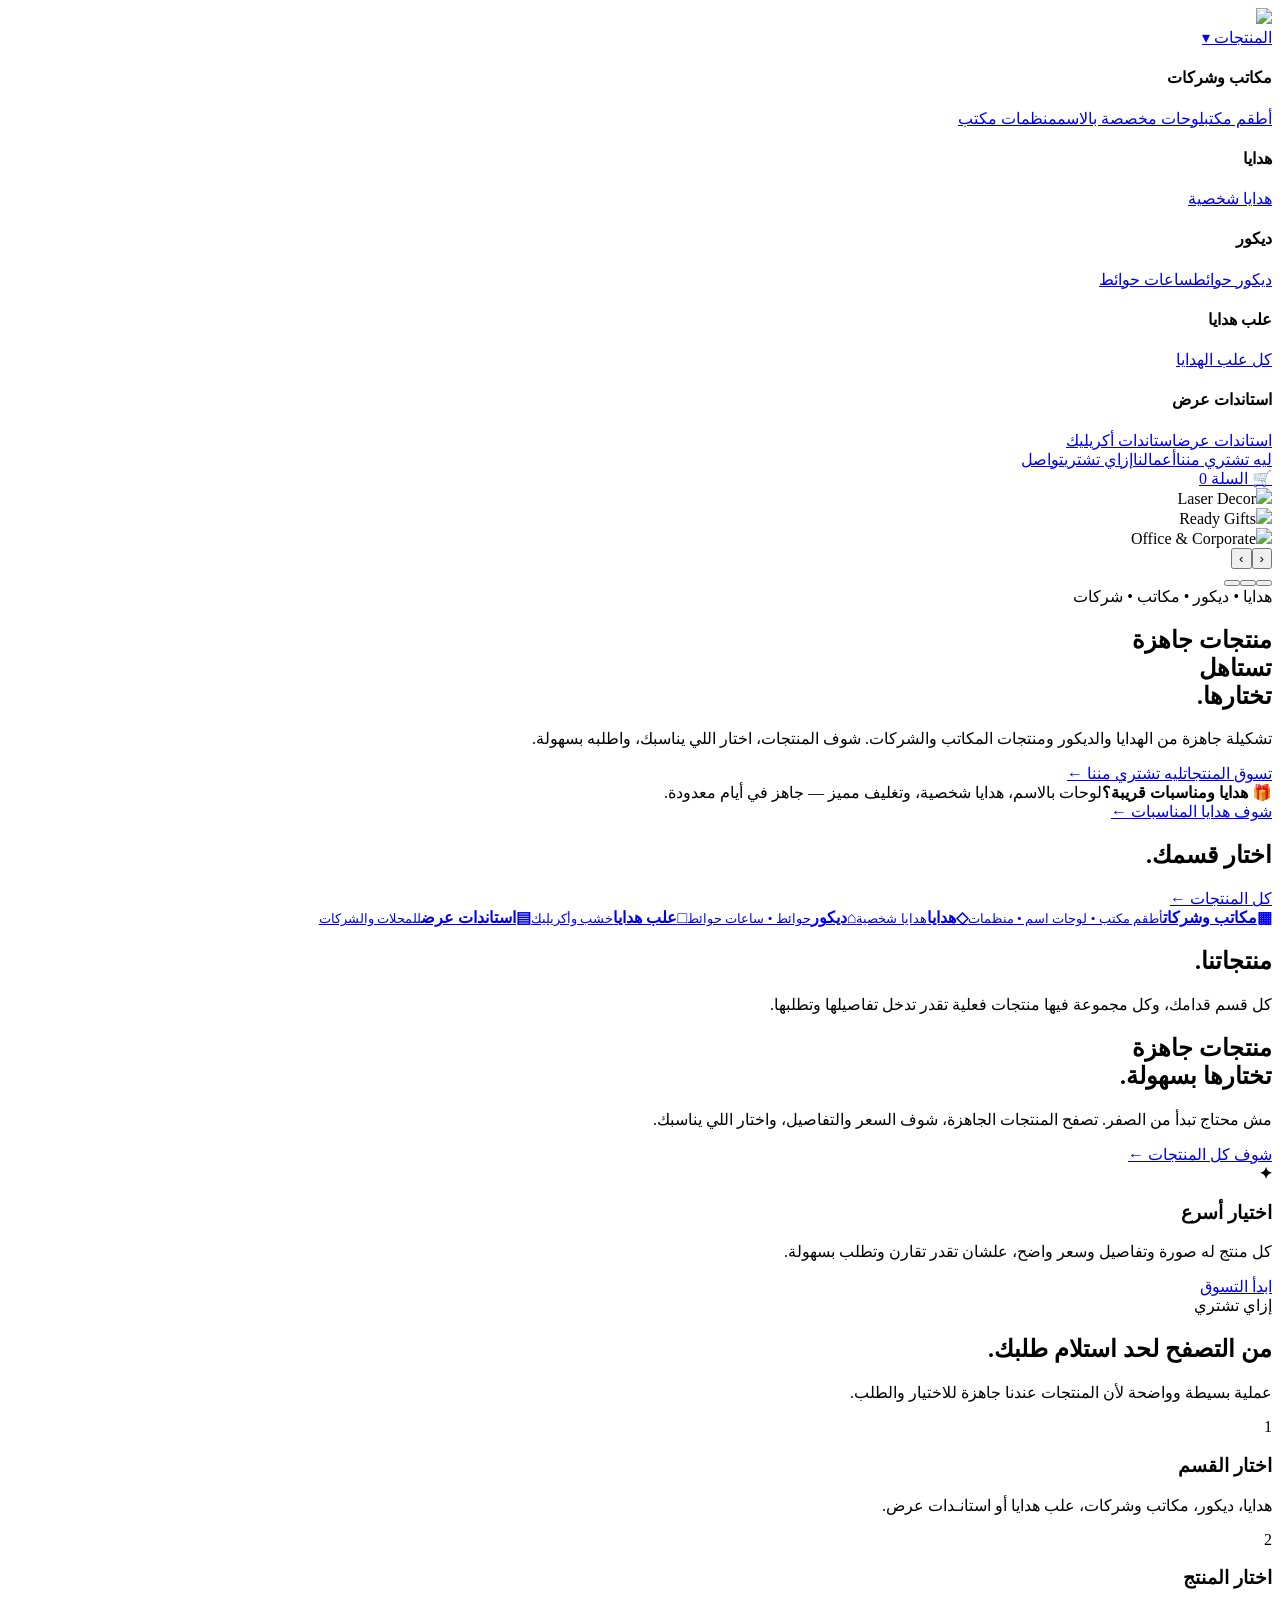
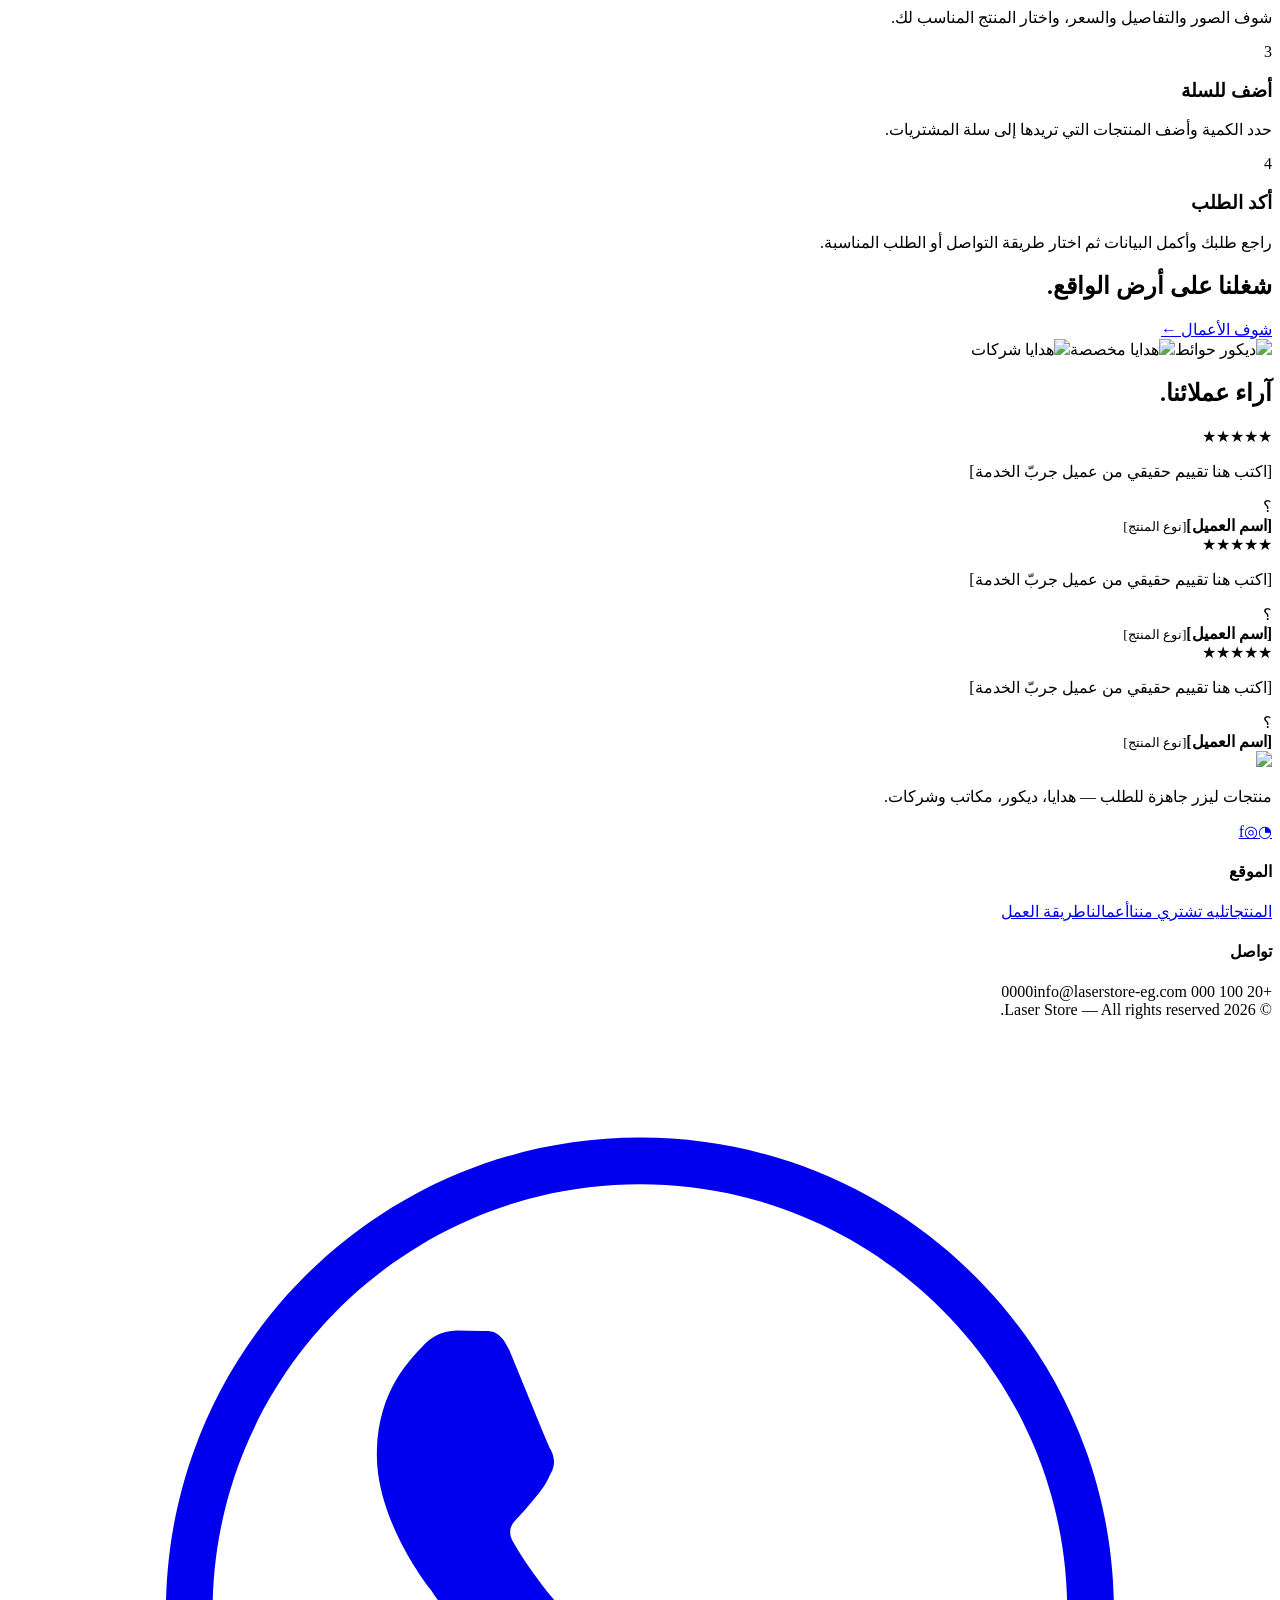
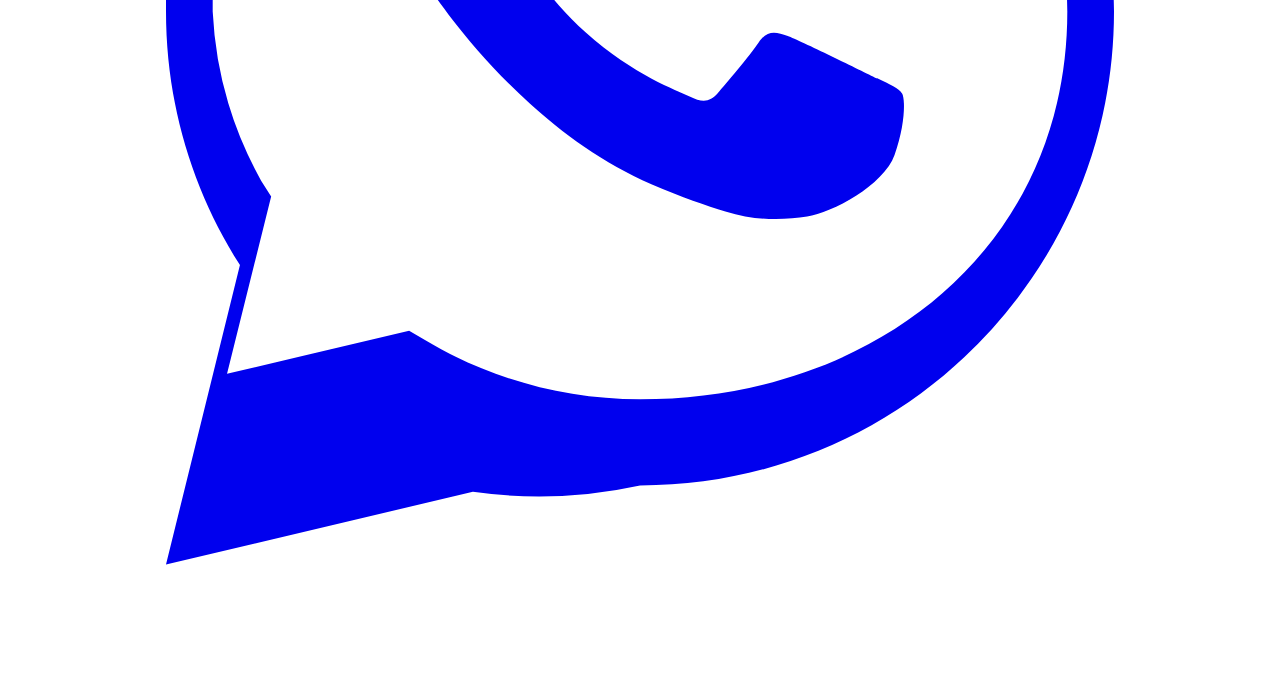
==== index.html @ 642e54f0 "Add files via upload" ====
<!doctype html><html lang="ar" dir="rtl"><head><meta charset="utf-8"><meta name="viewport" content="width=device-width,initial-scale=1"><title>LASER.STORE — منتجات جاهزة لكل مناسبة</title><link rel="preconnect" href="https://fonts.googleapis.com"><link rel="preconnect" href="https://fonts.gstatic.com" crossorigin><link href="https://fonts.googleapis.com/css2?family=Cairo:wght@400;500;600;700;800&family=Manrope:wght@600;700;800&display=swap" rel="stylesheet"><link rel="stylesheet" href="css/style.css"></head><body><header class="header"><div class="container nav"><a href="index.html"><img class="web-logo" src="assets/logo-web.png"></a><nav class="menu"><div class="has-mega"><a href="products.html">المنتجات ▾</a><div class="mega-menu"><div class="container mega-inner">
<div class="mega-col"><h4>مكاتب وشركات</h4><a href="products.html?category=office&sub=desk">أطقم مكتب</a><a href="products.html?category=office&sub=name">لوحات مخصصة بالاسم</a><a href="products.html?category=office&sub=organizer">منظمات مكتب</a></div>
<div class="mega-col"><h4>هدايا</h4><a href="products.html?category=gifts">هدايا شخصية</a></div>
<div class="mega-col"><h4>ديكور</h4><a href="products.html?category=decor&sub=wall">ديكور حوائط</a><a href="products.html?category=decor&sub=clock">ساعات حوائط</a></div>
<div class="mega-col"><h4>علب هدايا</h4><a href="products.html?category=boxes">كل علب الهدايا</a></div>
<div class="mega-col"><h4>استاندات عرض</h4><a href="products.html?category=stands&sub=display">استاندات عرض</a><a href="products.html?category=stands&sub=acrylic">استاندات أكريليك</a></div>
</div></div></div><a href="custom.html">ليه تشتري مننا</a><a href="work.html">أعمالنا</a><a href="#process">إزاي تشتري</a><a href="contact.html">تواصل</a></nav><a class="cart-btn" href="cart.html">🛒 السلة <span id="cartCount">0</span></a></div></header>
<section class="hero"><div class="container hero-grid"><div class="hero-media"><div class="hero-slider"><div class="slide active"><img src="https://images.unsplash.com/photo-1513519245088-0e12902e5a38?auto=format&fit=crop&w=1400&q=85"><span>Laser Decor</span></div><div class="slide"><img src="https://images.unsplash.com/photo-1602173574767-37ac01994b2a?auto=format&fit=crop&w=1400&q=85"><span>Ready Gifts</span></div><div class="slide"><img src="https://images.unsplash.com/photo-1598301257982-0cf014dabbcd?auto=format&fit=crop&w=1400&q=85"><span>Office & Corporate</span></div><button class="slider-btn slider-prev" onclick="moveSlide(-1)">‹</button><button class="slider-btn slider-next" onclick="moveSlide(1)">›</button><div class="slider-dots"><button class="dot active" onclick="goSlide(0)"></button><button class="dot" onclick="goSlide(1)"></button><button class="dot" onclick="goSlide(2)"></button></div></div></div><div class="hero-copy"><span class="eyebrow">هدايا • ديكور • مكاتب • شركات</span><h1>منتجات جاهزة<br><span>تستاهل</span><br>تختارها.</h1><p class="hero-text">تشكيلة جاهزة من الهدايا والديكور ومنتجات المكاتب والشركات. شوف المنتجات، اختار اللي يناسبك، واطلبه بسهولة.</p><div class="buttons"><a class="btn primary" href="products.html">تسوق المنتجات</a><a class="btn light" href="custom.html">ليه تشتري مننا ←</a></div></div></div></section>
<section class="section soft" style="padding-bottom:0"><div class="container"><div class="occasion-banner"><div class="txt"><b>🎁 هدايا ومناسبات قريبة؟</b><span>لوحات بالاسم، هدايا شخصية، وتغليف مميز — جاهز في أيام معدودة.</span></div><a href="products.html?category=gifts">شوف هدايا المناسبات ←</a></div></div></section>
<section id="products" class="section soft"><div class="container"><div class="section-head"><div><small></small><h2 class="section-title">اختار قسمك.</h2></div><a href="products.html">كل المنتجات ←</a></div><div class="category-cards"><a href="products.html?category=office"><b>▦</b><strong>مكاتب وشركات</strong><small>أطقم مكتب • لوحات اسم • منظمات</small></a><a href="products.html?category=gifts"><b>◇</b><strong>هدايا</strong><small>هدايا شخصية</small></a><a href="products.html?category=decor"><b>⌂</b><strong>ديكور</strong><small>حوائط • ساعات حوائط</small></a><a href="products.html?category=boxes"><b>□</b><strong>علب هدايا</strong><small>خشب وأكريليك</small></a><a href="products.html?category=stands"><b>▤</b><strong>استاندات عرض</strong><small>للمحلات والشركات</small></a></div></div></section>
<section class="section"><div class="container"><div class="section-head"><h2 class="section-title">منتجاتنا.</h2><p class="section-desc">كل قسم قدامك، وكل مجموعة فيها منتجات فعلية تقدر تدخل تفاصيلها وتطلبها.</p></div><div class="category-sections" id="homeCategories"></div></div></section>
<section id="custom" class="idea"><div class="container idea-box"><div><small></small><h2>منتجات جاهزة<br><span>تختارها بسهولة.</span></h2><p>مش محتاج تبدأ من الصفر. تصفح المنتجات الجاهزة، شوف السعر والتفاصيل، واختار اللي يناسبك.</p><a class="btn light" href="products.html">شوف كل المنتجات ←</a></div><div class="idea-card"><b>✦</b><h3>اختيار أسرع</h3><p>كل منتج له صورة وتفاصيل وسعر واضح، علشان تقدر تقارن وتطلب بسهولة.</p><a class="wa-order" href="products.html">ابدأ التسوق</a></div></div></section>
<section id="process" class="section-char grain"><div class="container"><div class="section-head"><div class="kicker">إزاي تشتري</div><h2>من التصفح لحد استلام طلبك.</h2><p>عملية بسيطة وواضحة لأن المنتجات عندنا جاهزة للاختيار والطلب.</p></div><div class="process"><div class="process-step fade-up"><div class="burn">1</div><h3>اختار القسم</h3><p>هدايا، ديكور، مكاتب وشركات، علب هدايا أو استانـدات عرض.</p></div><div class="process-step fade-up"><div class="burn">2</div><h3>اختار المنتج</h3><p>شوف الصور والتفاصيل والسعر، واختار المنتج المناسب لك.</p></div><div class="process-step fade-up"><div class="burn">3</div><h3>أضف للسلة</h3><p>حدد الكمية وأضف المنتجات التي تريدها إلى سلة المشتريات.</p></div><div class="process-step fade-up"><div class="burn">4</div><h3>أكد الطلب</h3><p>راجع طلبك وأكمل البيانات ثم اختار طريقة التواصل أو الطلب المناسبة.</p></div></div></div></section>
<section class="section"><div class="container"><div class="section-head"><h2 class="section-title">شغلنا على أرض الواقع.</h2><a href="work.html">شوف الأعمال ←</a></div><div class="work-grid"><a><img src="https://images.unsplash.com/photo-1513519245088-0e12902e5a38?auto=format&fit=crop&w=1200&q=85"><span>ديكور حوائط</span></a><a><img src="https://images.unsplash.com/photo-1602173574767-37ac01994b2a?auto=format&fit=crop&w=900&q=85"><span>هدايا مخصصة</span></a><a><img src="https://images.unsplash.com/photo-1556742049-0cfed4f6a45d?auto=format&fit=crop&w=900&q=85"><span>هدايا شركات</span></a></div></div></section>
<section class="section soft"><div class="container"><div class="section-head"><h2 class="section-title">آراء عملائنا.</h2></div><!-- استبدل الأسماء والتقييمات دي بتقييمات حقيقية من عملائك قبل النشر --><div class="reviews-grid"><div class="review-card"><span class="stars">★★★★★</span><p>[اكتب هنا تقييم حقيقي من عميل جربّ الخدمة]</p><div class="who"><div class="avatar">؟</div><div><b>[اسم العميل]</b><small>[نوع المنتج]</small></div></div></div><div class="review-card"><span class="stars">★★★★★</span><p>[اكتب هنا تقييم حقيقي من عميل جربّ الخدمة]</p><div class="who"><div class="avatar">؟</div><div><b>[اسم العميل]</b><small>[نوع المنتج]</small></div></div></div><div class="review-card"><span class="stars">★★★★★</span><p>[اكتب هنا تقييم حقيقي من عميل جربّ الخدمة]</p><div class="who"><div class="avatar">؟</div><div><b>[اسم العميل]</b><small>[نوع المنتج]</small></div></div></div></div></div></section>
<footer><div class="container footer-grid"><div><img class="footer-logo" src="assets/logo-full.png"><p>منتجات ليزر جاهزة للطلب — هدايا، ديكور، مكاتب وشركات.</p><div class="social"><a href="https://wa.me/201000000000">◔</a><a href="https://instagram.com/">◎</a><a href="https://facebook.com/">f</a></div></div><div><h4>الموقع</h4><a href="products.html">المنتجات</a><a href="custom.html">ليه تشتري مننا</a><a href="work.html">أعمالنا</a><a href="#process">طريقة العمل</a></div><div><h4>تواصل</h4><span>+20 100 000 0000</span><span>info@laserstore-eg.com</span></div></div><div class="copyright">© 2026 Laser Store — All rights reserved.</div></footer><script src="js/products.js"></script><script src="js/main.js"></script><script>
document.addEventListener('DOMContentLoaded',()=>{
 const groups=[
  ['office','مكاتب وشركات','أطقم مكتب • لوحات أسماء • منظمات مكتب'],
  ['gifts','هدايا','هدايا شخصية ومميزة'],
  ['decor','ديكور','ديكور حوائط • ساعات حوائط'],
  ['boxes','علب هدايا','علب خشب وأكريليك قابلة للتخصيص'],
  ['stands','استاندات عرض','للمحلات • الشركات • الفعاليات']
 ];
 const box=document.querySelector('#homeCategories');
 if(!box)return;
 box.innerHTML=groups.map(([key,title,desc])=>{
   const ps=products.filter(p=>p.category===key).slice(0,4);
   return `<section class="home-category" id="home-${key}">
    <div class="category-title"><div><h2>${title}</h2><p>${desc}</p></div><a href="products.html?category=${key}">عرض كل القسم ←</a></div>
    <div class="products">${ps.map(card).join('')}</div>
   </section>`;
 }).join('');
});
</script><a class="whatsapp-float" href="https://wa.me/201000000000" target="_blank" aria-label="تواصل عبر واتساب"><svg viewBox="0 0 32 32" fill="currentColor"><path d="M16.001 3C9.373 3 4 8.373 4 15c0 2.362.687 4.564 1.872 6.418L4 29l7.77-1.84A11.94 11.94 0 0 0 16.001 27C22.628 27 28 21.627 28 15S22.628 3 16.001 3zm0 21.818c-1.99 0-3.858-.55-5.456-1.505l-.39-.232-4.61 1.092 1.117-4.49-.254-.4A9.77 9.77 0 0 1 5.182 15c0-5.964 4.854-10.818 10.818-10.818S26.818 9.036 26.818 15 21.965 24.818 16.001 24.818zm5.98-8.13c-.328-.164-1.94-.957-2.24-1.066-.3-.11-.518-.164-.737.164-.219.328-.846 1.066-1.037 1.285-.19.219-.382.246-.71.082-.328-.164-1.384-.51-2.636-1.626-.975-.87-1.633-1.944-1.824-2.272-.19-.328-.02-.505.145-.669.148-.148.328-.383.492-.574.164-.191.219-.328.328-.547.109-.219.055-.41-.027-.574-.082-.164-.737-1.775-1.01-2.432-.266-.64-.536-.553-.737-.563l-.628-.011a1.21 1.21 0 0 0-.874.41c-.3.328-1.148 1.123-1.148 2.734s1.176 3.168 1.34 3.387c.164.219 2.315 3.534 5.61 4.955.784.338 1.396.54 1.873.691.787.25 1.503.215 2.07.13.631-.094 1.94-.793 2.213-1.558.273-.766.273-1.422.191-1.558-.082-.137-.3-.219-.628-.383z"/></svg></a></body></html>
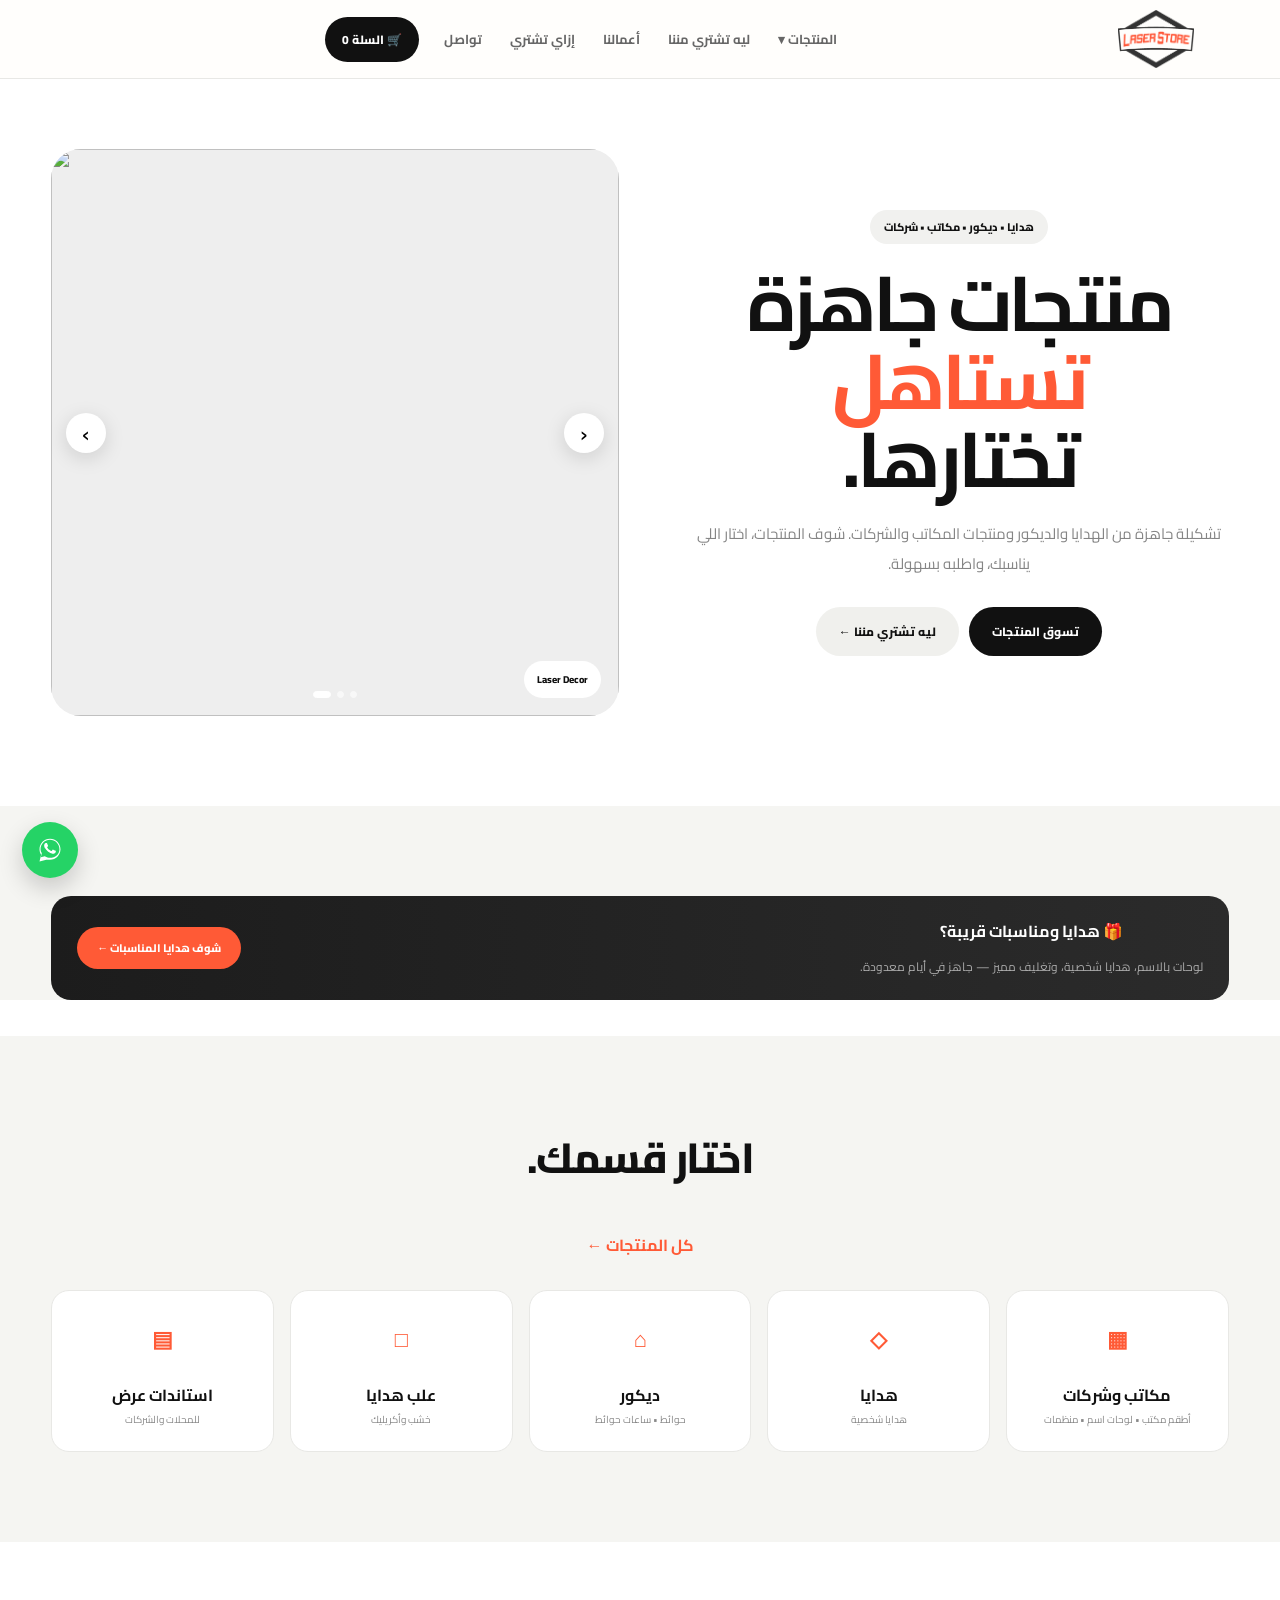
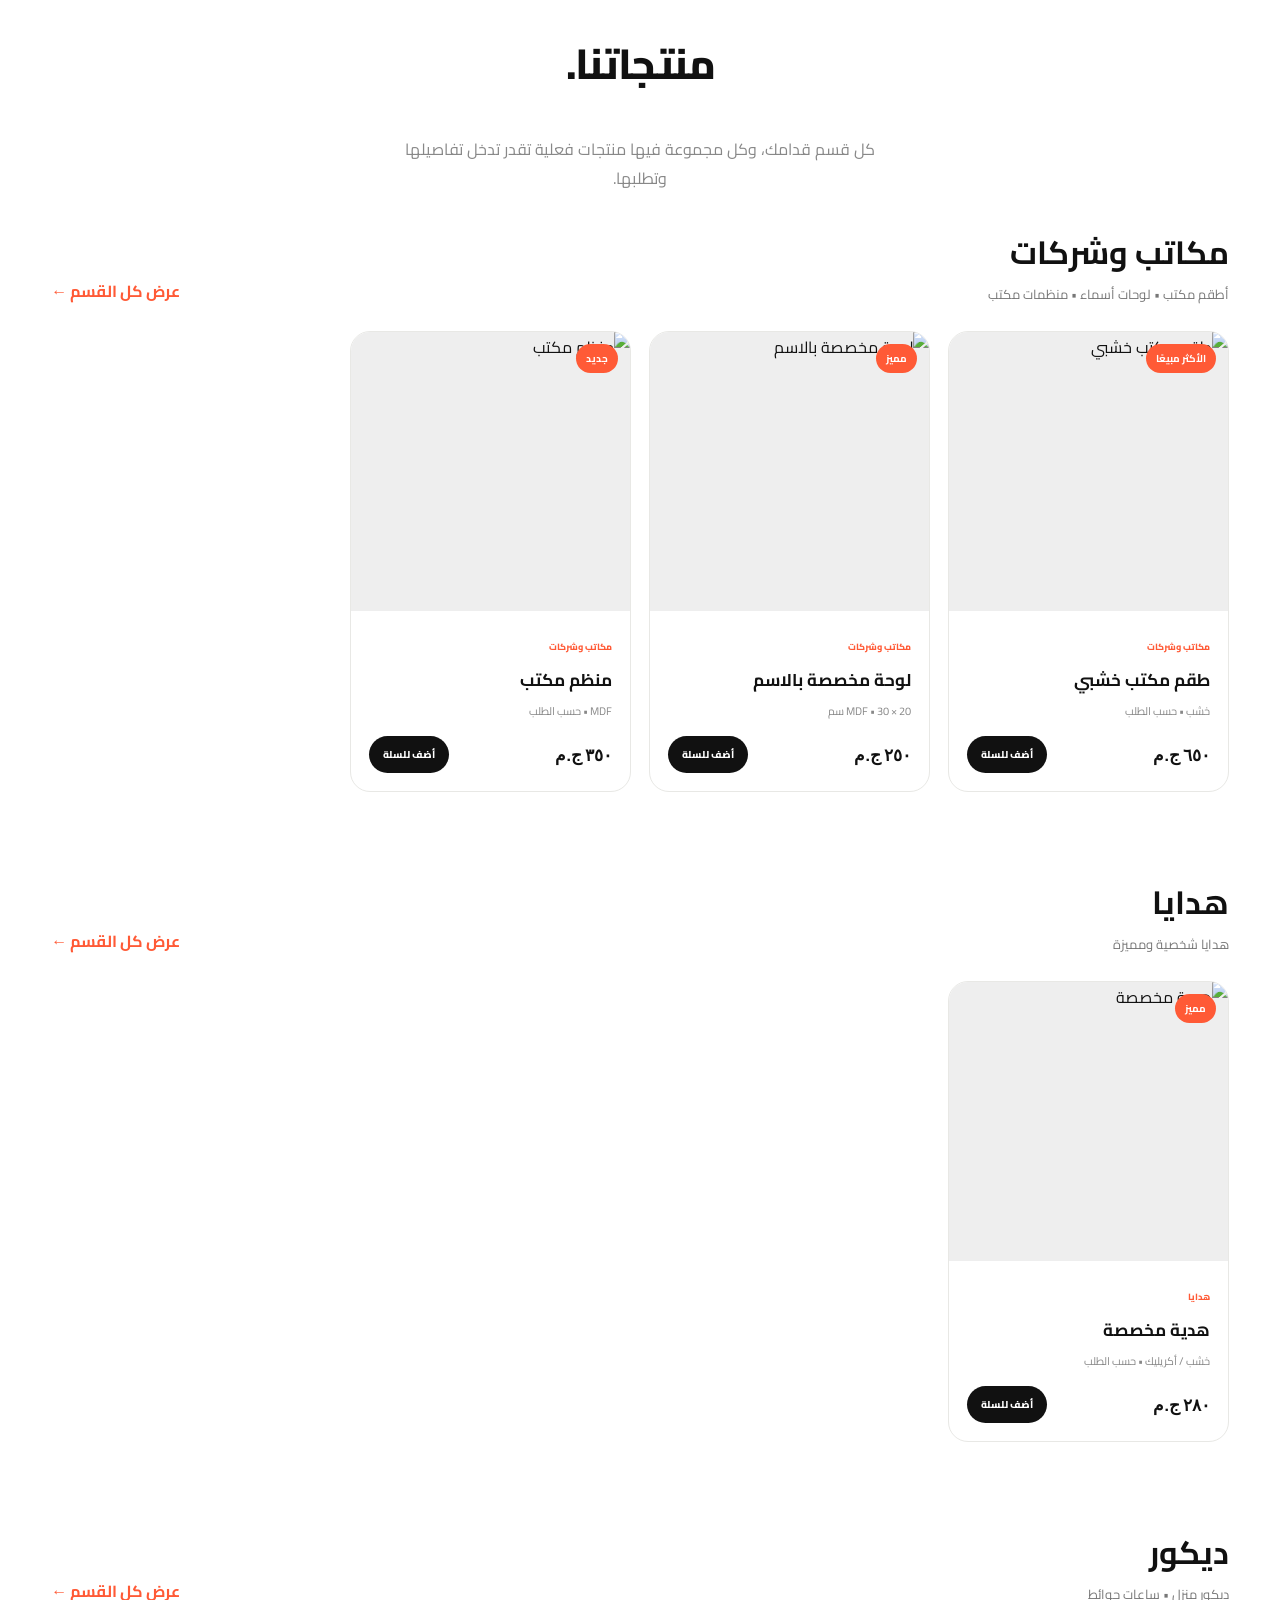
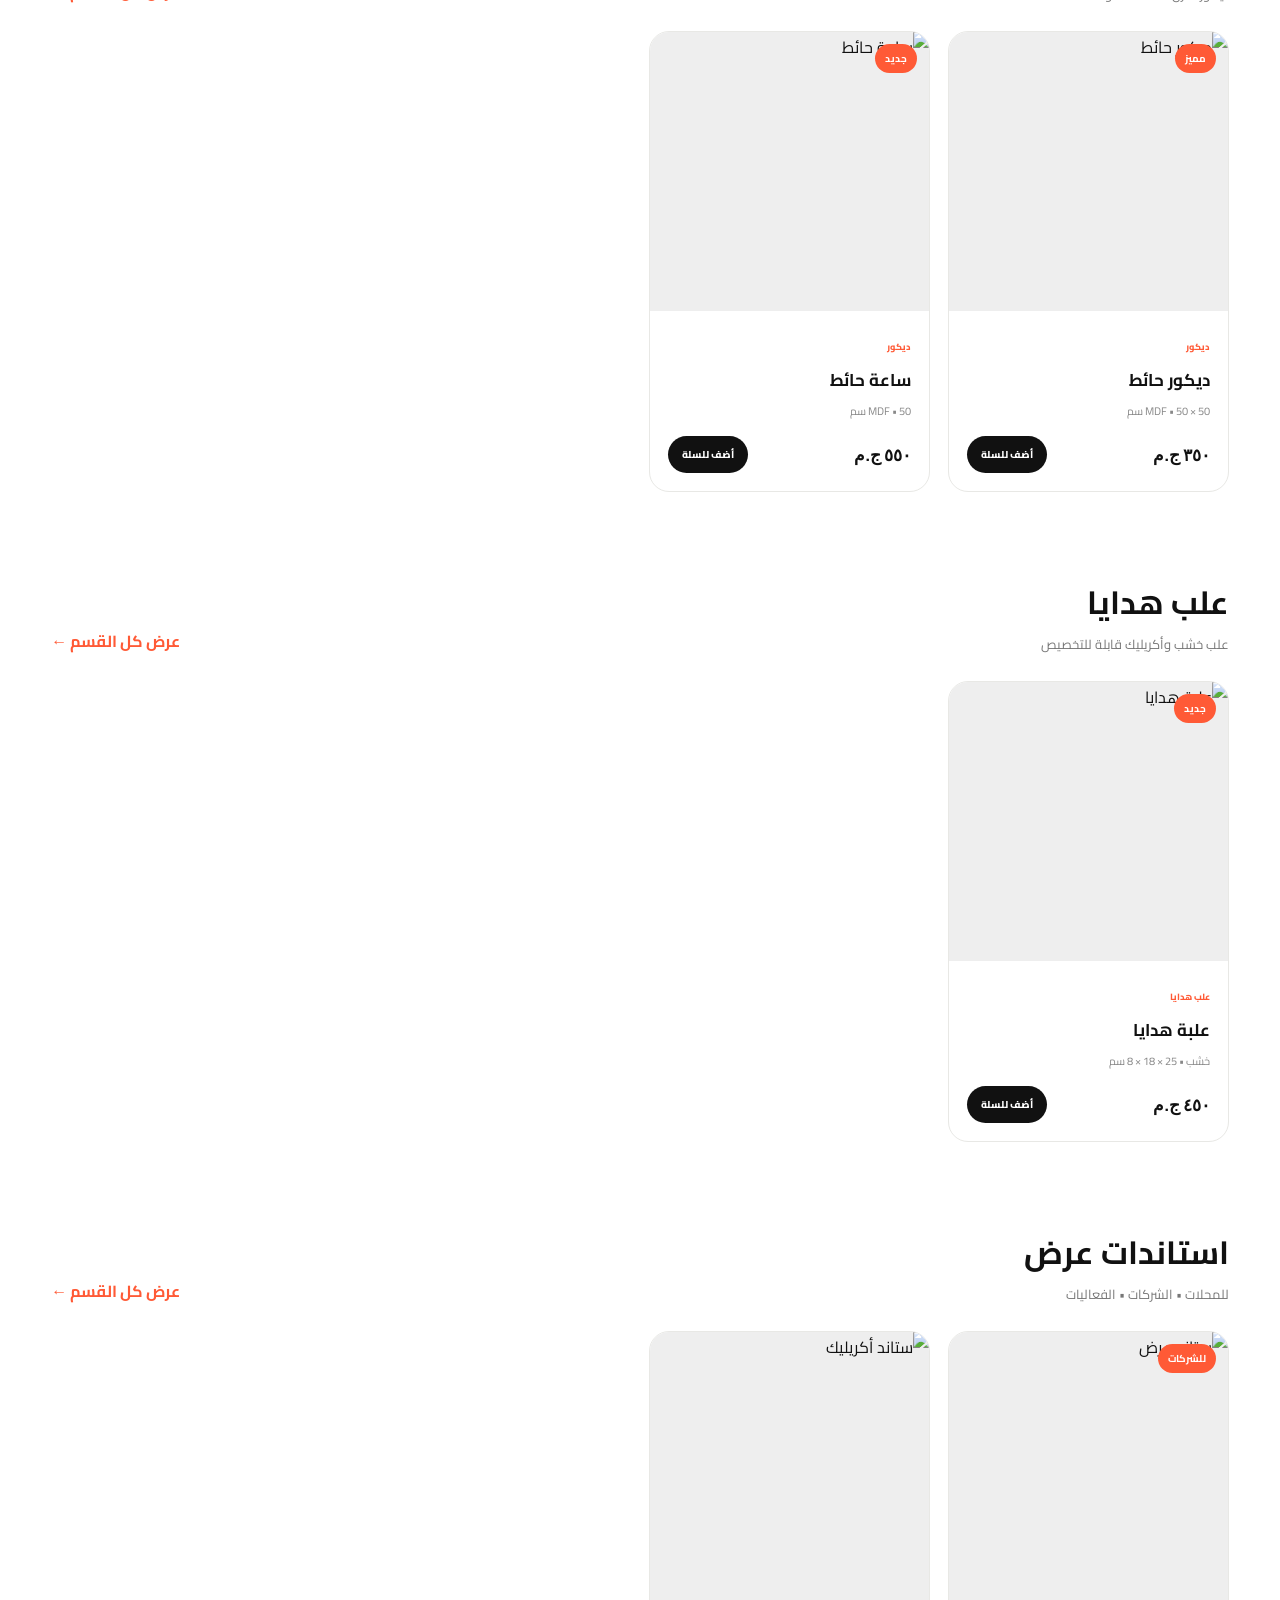
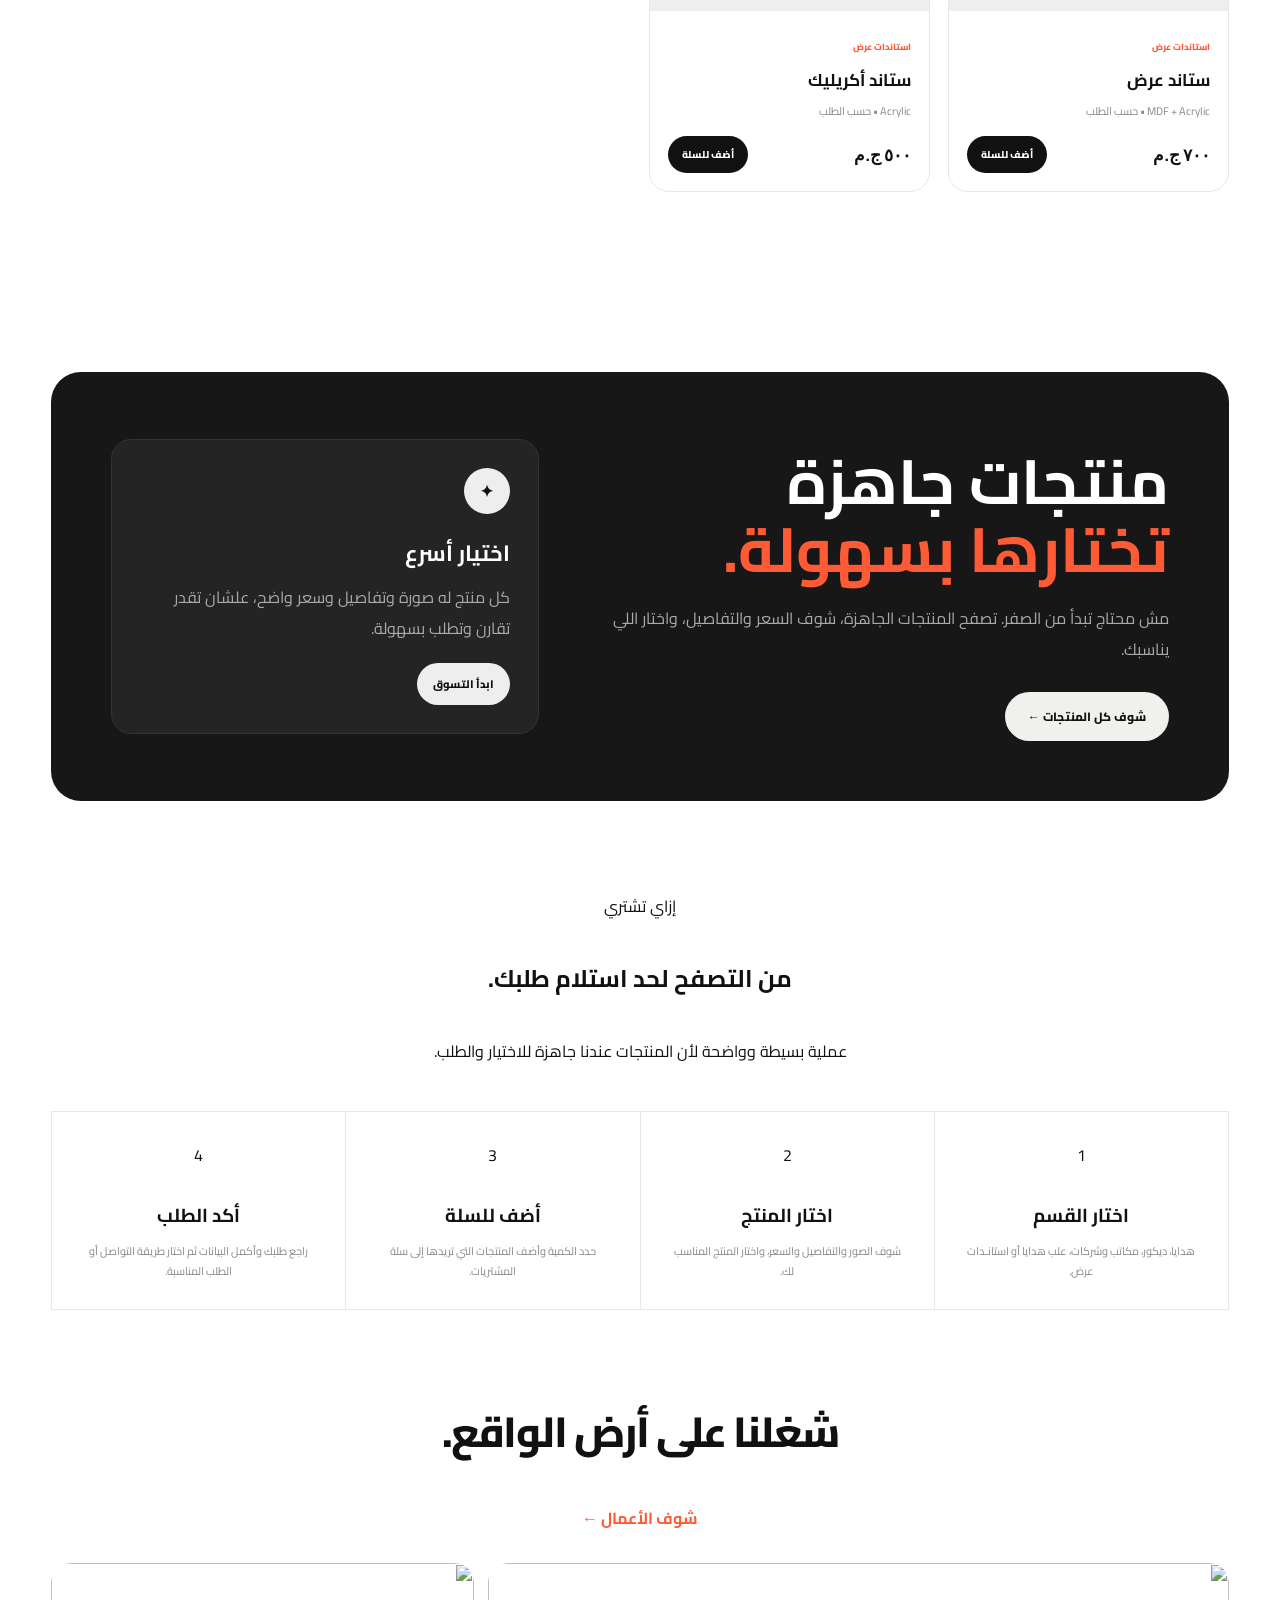
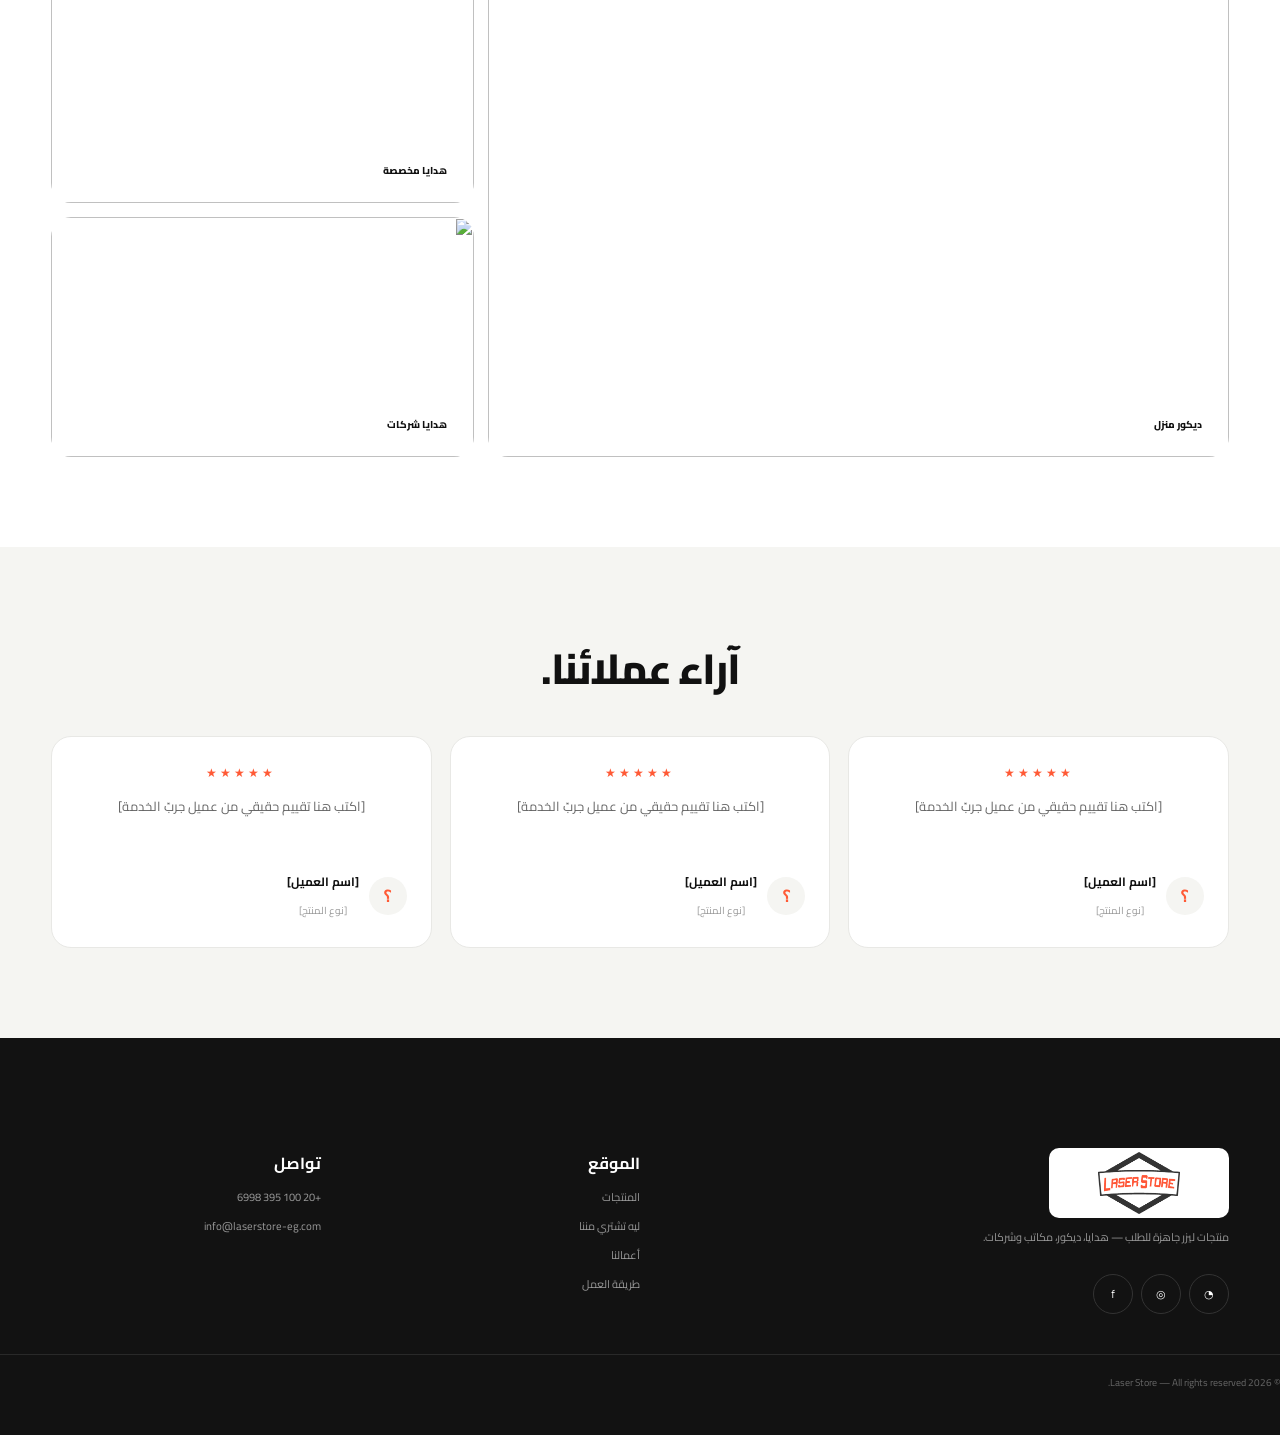
==== commit d66bd319: "Add files via upload" ====
--- a/index.html
+++ b/index.html
@@ -1,7 +1,7 @@
 <!doctype html><html lang="ar" dir="rtl"><head><meta charset="utf-8"><meta name="viewport" content="width=device-width,initial-scale=1"><title>LASER.STORE — منتجات جاهزة لكل مناسبة</title><link rel="preconnect" href="https://fonts.googleapis.com"><link rel="preconnect" href="https://fonts.gstatic.com" crossorigin><link href="https://fonts.googleapis.com/css2?family=Cairo:wght@400;500;600;700;800&family=Manrope:wght@600;700;800&display=swap" rel="stylesheet"><link rel="stylesheet" href="css/style.css"></head><body><header class="header"><div class="container nav"><a href="index.html"><img class="web-logo" src="assets/logo-web.png"></a><nav class="menu"><div class="has-mega"><a href="products.html">المنتجات ▾</a><div class="mega-menu"><div class="container mega-inner">
 <div class="mega-col"><h4>مكاتب وشركات</h4><a href="products.html?category=office&sub=desk">أطقم مكتب</a><a href="products.html?category=office&sub=name">لوحات مخصصة بالاسم</a><a href="products.html?category=office&sub=organizer">منظمات مكتب</a></div>
 <div class="mega-col"><h4>هدايا</h4><a href="products.html?category=gifts">هدايا شخصية</a></div>
-<div class="mega-col"><h4>ديكور</h4><a href="products.html?category=decor&sub=wall">ديكور حوائط</a><a href="products.html?category=decor&sub=clock">ساعات حوائط</a></div>
+<div class="mega-col"><h4>ديكور</h4><a href="products.html?category=decor&sub=wall">ديكور منزل</a><a href="products.html?category=decor&sub=clock">ساعات حوائط</a></div>
 <div class="mega-col"><h4>علب هدايا</h4><a href="products.html?category=boxes">كل علب الهدايا</a></div>
 <div class="mega-col"><h4>استاندات عرض</h4><a href="products.html?category=stands&sub=display">استاندات عرض</a><a href="products.html?category=stands&sub=acrylic">استاندات أكريليك</a></div>
 </div></div></div><a href="custom.html">ليه تشتري مننا</a><a href="work.html">أعمالنا</a><a href="#process">إزاي تشتري</a><a href="contact.html">تواصل</a></nav><a class="cart-btn" href="cart.html">🛒 السلة <span id="cartCount">0</span></a></div></header>
@@ -11,14 +11,14 @@
 <section class="section"><div class="container"><div class="section-head"><h2 class="section-title">منتجاتنا.</h2><p class="section-desc">كل قسم قدامك، وكل مجموعة فيها منتجات فعلية تقدر تدخل تفاصيلها وتطلبها.</p></div><div class="category-sections" id="homeCategories"></div></div></section>
 <section id="custom" class="idea"><div class="container idea-box"><div><small></small><h2>منتجات جاهزة<br><span>تختارها بسهولة.</span></h2><p>مش محتاج تبدأ من الصفر. تصفح المنتجات الجاهزة، شوف السعر والتفاصيل، واختار اللي يناسبك.</p><a class="btn light" href="products.html">شوف كل المنتجات ←</a></div><div class="idea-card"><b>✦</b><h3>اختيار أسرع</h3><p>كل منتج له صورة وتفاصيل وسعر واضح، علشان تقدر تقارن وتطلب بسهولة.</p><a class="wa-order" href="products.html">ابدأ التسوق</a></div></div></section>
 <section id="process" class="section-char grain"><div class="container"><div class="section-head"><div class="kicker">إزاي تشتري</div><h2>من التصفح لحد استلام طلبك.</h2><p>عملية بسيطة وواضحة لأن المنتجات عندنا جاهزة للاختيار والطلب.</p></div><div class="process"><div class="process-step fade-up"><div class="burn">1</div><h3>اختار القسم</h3><p>هدايا، ديكور، مكاتب وشركات، علب هدايا أو استانـدات عرض.</p></div><div class="process-step fade-up"><div class="burn">2</div><h3>اختار المنتج</h3><p>شوف الصور والتفاصيل والسعر، واختار المنتج المناسب لك.</p></div><div class="process-step fade-up"><div class="burn">3</div><h3>أضف للسلة</h3><p>حدد الكمية وأضف المنتجات التي تريدها إلى سلة المشتريات.</p></div><div class="process-step fade-up"><div class="burn">4</div><h3>أكد الطلب</h3><p>راجع طلبك وأكمل البيانات ثم اختار طريقة التواصل أو الطلب المناسبة.</p></div></div></div></section>
-<section class="section"><div class="container"><div class="section-head"><h2 class="section-title">شغلنا على أرض الواقع.</h2><a href="work.html">شوف الأعمال ←</a></div><div class="work-grid"><a><img src="https://images.unsplash.com/photo-1513519245088-0e12902e5a38?auto=format&fit=crop&w=1200&q=85"><span>ديكور حوائط</span></a><a><img src="https://images.unsplash.com/photo-1602173574767-37ac01994b2a?auto=format&fit=crop&w=900&q=85"><span>هدايا مخصصة</span></a><a><img src="https://images.unsplash.com/photo-1556742049-0cfed4f6a45d?auto=format&fit=crop&w=900&q=85"><span>هدايا شركات</span></a></div></div></section>
+<section class="section"><div class="container"><div class="section-head"><h2 class="section-title">شغلنا على أرض الواقع.</h2><a href="work.html">شوف الأعمال ←</a></div><div class="work-grid"><a><img src="https://images.unsplash.com/photo-1513519245088-0e12902e5a38?auto=format&fit=crop&w=1200&q=85"><span>ديكور منزل</span></a><a><img src="https://images.unsplash.com/photo-1602173574767-37ac01994b2a?auto=format&fit=crop&w=900&q=85"><span>هدايا مخصصة</span></a><a><img src="https://images.unsplash.com/photo-1556742049-0cfed4f6a45d?auto=format&fit=crop&w=900&q=85"><span>هدايا شركات</span></a></div></div></section>
 <section class="section soft"><div class="container"><div class="section-head"><h2 class="section-title">آراء عملائنا.</h2></div><!-- استبدل الأسماء والتقييمات دي بتقييمات حقيقية من عملائك قبل النشر --><div class="reviews-grid"><div class="review-card"><span class="stars">★★★★★</span><p>[اكتب هنا تقييم حقيقي من عميل جربّ الخدمة]</p><div class="who"><div class="avatar">؟</div><div><b>[اسم العميل]</b><small>[نوع المنتج]</small></div></div></div><div class="review-card"><span class="stars">★★★★★</span><p>[اكتب هنا تقييم حقيقي من عميل جربّ الخدمة]</p><div class="who"><div class="avatar">؟</div><div><b>[اسم العميل]</b><small>[نوع المنتج]</small></div></div></div><div class="review-card"><span class="stars">★★★★★</span><p>[اكتب هنا تقييم حقيقي من عميل جربّ الخدمة]</p><div class="who"><div class="avatar">؟</div><div><b>[اسم العميل]</b><small>[نوع المنتج]</small></div></div></div></div></div></section>
-<footer><div class="container footer-grid"><div><img class="footer-logo" src="assets/logo-full.png"><p>منتجات ليزر جاهزة للطلب — هدايا، ديكور، مكاتب وشركات.</p><div class="social"><a href="https://wa.me/201000000000">◔</a><a href="https://instagram.com/">◎</a><a href="https://facebook.com/">f</a></div></div><div><h4>الموقع</h4><a href="products.html">المنتجات</a><a href="custom.html">ليه تشتري مننا</a><a href="work.html">أعمالنا</a><a href="#process">طريقة العمل</a></div><div><h4>تواصل</h4><span>+20 100 000 0000</span><span>info@laserstore-eg.com</span></div></div><div class="copyright">© 2026 Laser Store — All rights reserved.</div></footer><script src="js/products.js"></script><script src="js/main.js"></script><script>
+<footer><div class="container footer-grid"><div><img class="footer-logo" src="assets/logo-full.png"><p>منتجات ليزر جاهزة للطلب — هدايا، ديكور، مكاتب وشركات.</p><div class="social"><a href="https://wa.me/201003956998">◔</a><a href="https://instagram.com/">◎</a><a href="https://facebook.com/">f</a></div></div><div><h4>الموقع</h4><a href="products.html">المنتجات</a><a href="custom.html">ليه تشتري مننا</a><a href="work.html">أعمالنا</a><a href="#process">طريقة العمل</a></div><div><h4>تواصل</h4><span>+20 100 395 6998</span><span>info@laserstore-eg.com</span></div></div><div class="copyright">© 2026 Laser Store — All rights reserved.</div></footer><script src="js/products.js"></script><script src="js/main.js"></script><script>
 document.addEventListener('DOMContentLoaded',()=>{
  const groups=[
   ['office','مكاتب وشركات','أطقم مكتب • لوحات أسماء • منظمات مكتب'],
   ['gifts','هدايا','هدايا شخصية ومميزة'],
-  ['decor','ديكور','ديكور حوائط • ساعات حوائط'],
+  ['decor','ديكور','ديكور منزل • ساعات حوائط'],
   ['boxes','علب هدايا','علب خشب وأكريليك قابلة للتخصيص'],
   ['stands','استاندات عرض','للمحلات • الشركات • الفعاليات']
  ];
@@ -32,4 +32,4 @@
    </section>`;
  }).join('');
 });
-</script><a class="whatsapp-float" href="https://wa.me/201000000000" target="_blank" aria-label="تواصل عبر واتساب"><svg viewBox="0 0 32 32" fill="currentColor"><path d="M16.001 3C9.373 3 4 8.373 4 15c0 2.362.687 4.564 1.872 6.418L4 29l7.77-1.84A11.94 11.94 0 0 0 16.001 27C22.628 27 28 21.627 28 15S22.628 3 16.001 3zm0 21.818c-1.99 0-3.858-.55-5.456-1.505l-.39-.232-4.61 1.092 1.117-4.49-.254-.4A9.77 9.77 0 0 1 5.182 15c0-5.964 4.854-10.818 10.818-10.818S26.818 9.036 26.818 15 21.965 24.818 16.001 24.818zm5.98-8.13c-.328-.164-1.94-.957-2.24-1.066-.3-.11-.518-.164-.737.164-.219.328-.846 1.066-1.037 1.285-.19.219-.382.246-.71.082-.328-.164-1.384-.51-2.636-1.626-.975-.87-1.633-1.944-1.824-2.272-.19-.328-.02-.505.145-.669.148-.148.328-.383.492-.574.164-.191.219-.328.328-.547.109-.219.055-.41-.027-.574-.082-.164-.737-1.775-1.01-2.432-.266-.64-.536-.553-.737-.563l-.628-.011a1.21 1.21 0 0 0-.874.41c-.3.328-1.148 1.123-1.148 2.734s1.176 3.168 1.34 3.387c.164.219 2.315 3.534 5.61 4.955.784.338 1.396.54 1.873.691.787.25 1.503.215 2.07.13.631-.094 1.94-.793 2.213-1.558.273-.766.273-1.422.191-1.558-.082-.137-.3-.219-.628-.383z"/></svg></a></body></html>
+</script><a class="whatsapp-float" href="https://wa.me/201003956998" target="_blank" aria-label="تواصل عبر واتساب"><svg viewBox="0 0 32 32" fill="currentColor"><path d="M16.001 3C9.373 3 4 8.373 4 15c0 2.362.687 4.564 1.872 6.418L4 29l7.77-1.84A11.94 11.94 0 0 0 16.001 27C22.628 27 28 21.627 28 15S22.628 3 16.001 3zm0 21.818c-1.99 0-3.858-.55-5.456-1.505l-.39-.232-4.61 1.092 1.117-4.49-.254-.4A9.77 9.77 0 0 1 5.182 15c0-5.964 4.854-10.818 10.818-10.818S26.818 9.036 26.818 15 21.965 24.818 16.001 24.818zm5.98-8.13c-.328-.164-1.94-.957-2.24-1.066-.3-.11-.518-.164-.737.164-.219.328-.846 1.066-1.037 1.285-.19.219-.382.246-.71.082-.328-.164-1.384-.51-2.636-1.626-.975-.87-1.633-1.944-1.824-2.272-.19-.328-.02-.505.145-.669.148-.148.328-.383.492-.574.164-.191.219-.328.328-.547.109-.219.055-.41-.027-.574-.082-.164-.737-1.775-1.01-2.432-.266-.64-.536-.553-.737-.563l-.628-.011a1.21 1.21 0 0 0-.874.41c-.3.328-1.148 1.123-1.148 2.734s1.176 3.168 1.34 3.387c.164.219 2.315 3.534 5.61 4.955.784.338 1.396.54 1.873.691.787.25 1.503.215 2.07.13.631-.094 1.94-.793 2.213-1.558.273-.766.273-1.422.191-1.558-.082-.137-.3-.219-.628-.383z"/></svg></a></body></html>
--- a/css/style.css
+++ b/css/style.css
@@ -0,0 +1,224 @@
+@import url('https://fonts.googleapis.com/css2?family=Cairo:wght@400;500;600;700;800&family=Manrope:wght@500;600;700;800&display=swap');
+:root{--black:#111;--orange:#ff513b;--soft:#f6f6f2;--gray:#777;--line:#e8e8e3}
+*{box-sizing:border-box;margin:0;padding:0}html{scroll-behavior:smooth}
+body{font-family:Cairo,sans-serif;color:var(--black);background:#fff}
+a{text-decoration:none;color:inherit}button{font:inherit;border:0;cursor:pointer}img{display:block}
+.container{width:min(1240px,92%);margin:auto}
+
+/* Header */
+.header{position:sticky;top:0;z-index:100;background:#fffffff2;backdrop-filter:blur(14px);border-bottom:1px solid var(--line)}
+.nav{height:78px;display:flex;align-items:center;justify-content:space-between;gap:25px}
+.web-logo{width:145px;height:54px;object-fit:contain}.menu{display:flex;gap:30px;color:#555;font-size:14px;font-weight:600}
+.menu a:hover{color:var(--orange)}.cart-btn{background:var(--black);color:#fff;border-radius:50px;padding:11px 18px;font-size:12px;min-width:92px}
+
+/* Hero: image LEFT, text RIGHT */
+.hero{padding:70px 0 90px}.hero-grid{direction:ltr;display:grid;grid-template-columns:1fr 1fr;gap:70px;align-items:center}
+.hero-copy{direction:rtl;text-align:right}.hero-media{direction:rtl}
+.eyebrow{display:inline-flex;background:#f1f1ed;padding:7px 14px;border-radius:50px;font-size:12px;font-weight:700}
+.hero h1{font-size:clamp(50px,6vw,82px);line-height:1.04;letter-spacing:-3px;margin:22px 0}
+.hero h1 span,.product-category,.number{color:var(--orange)}
+.hero-text,.section-desc{color:var(--gray);line-height:1.9}.hero-text{max-width:570px;margin-bottom:28px}
+.buttons{display:flex;gap:12px;flex-wrap:wrap}.btn{display:inline-flex;align-items:center;justify-content:center;padding:13px 23px;border-radius:50px;font-size:13px;font-weight:700;transition:.22s}
+.primary{background:var(--black);color:#fff}.primary:hover{background:var(--orange);transform:translateY(-1px)}
+.light{background:#f1f1ed;color:var(--black)}.light:hover{background:#fff;transform:translateY(-1px)}
+.hero-slider{aspect-ratio:1;border-radius:28px;overflow:hidden;position:relative;background:#eee}
+.slide{position:absolute;inset:0;opacity:0;transition:.55s}.slide.active{opacity:1}.slide img{width:100%;height:100%;object-fit:cover}
+.slider-btn{position:absolute;top:50%;transform:translateY(-50%);width:42px;height:42px;border-radius:50%;background:#fff;box-shadow:0 5px 20px #0002;z-index:3;font-size:20px;display:grid;place-items:center;line-height:1}
+.slider-prev{left:18px}.slider-next{right:18px}.slider-dots{position:absolute;bottom:18px;left:50%;transform:translateX(-50%);display:flex;gap:6px;z-index:3}
+.dot{width:7px;height:7px;border-radius:50%;background:#fff8;border:1px solid #fff;padding:0}.dot.active{background:#fff}
+.slider-label{position:absolute;right:18px;bottom:18px;background:#fff;padding:8px 13px;border-radius:50px;font-size:11px;font-weight:700;z-index:3}
+
+/* Products */
+.section{padding:95px 0}.soft{background:var(--soft)}.section-head{display:flex;justify-content:space-between;align-items:end;gap:35px;margin-bottom:34px}
+.section-title{font-size:43px;letter-spacing:-1.7px}.section-desc{max-width:500px}
+.categories{display:flex;gap:8px;flex-wrap:wrap;margin-bottom:28px}.category{padding:9px 17px;border-radius:50px;border:1px solid var(--line);background:#fff;font-size:12px;font-weight:700}
+.category.active{background:var(--black);color:#fff;border-color:var(--black)}.products{display:grid;grid-template-columns:repeat(3,1fr);gap:18px}
+.product-card{background:#fff;border:1px solid var(--line);border-radius:20px;overflow:hidden;transition:.25s}
+.product-card:hover{transform:translateY(-4px);box-shadow:0 18px 45px #0001}.product-image{display:block;aspect-ratio:1;position:relative;overflow:hidden}
+.product-image img{width:100%;height:100%;object-fit:cover;transition:.4s}.product-card:hover img{transform:scale(1.04)}
+.view-product{position:absolute;bottom:14px;left:14px;background:#fff;border-radius:50px;padding:7px 12px;font-size:10px;font-weight:700}
+.product-info{padding:19px}.product-category{font-size:10px;font-weight:800}.product-info h3{font-size:18px;margin:5px 0}.product-info p{font-size:12px;color:var(--gray)}
+.product-bottom{display:flex;justify-content:space-between;align-items:center;margin-top:18px}.product-bottom strong{font-size:18px}
+.add-btn{background:var(--black);color:#fff;border-radius:50px;padding:9px 15px;font-size:11px}.add-btn:hover{background:var(--orange)}
+
+/* Custom order */
+.idea{padding:95px 0}.idea-box{background:var(--black);color:#fff;border-radius:30px;padding:65px;display:grid;grid-template-columns:1fr 1fr;gap:60px;align-items:center}
+.idea-copy{direction:rtl;text-align:right}.idea .eyebrow{background:rgba(255,255,255,.12);color:#f5f5ef;border:1px solid rgba(255,255,255,.14)}
+.idea h2{font-size:clamp(38px,5vw,62px);line-height:1.1;margin-top:16px}.idea h2 span{color:var(--orange)}
+.idea p{color:#aaa;line-height:1.9;margin:20px 0 28px}.idea .contact-cta{background:#f4f4ef;color:#111}.idea .contact-cta:hover{background:#fff}
+.idea-form{background:#232323;padding:24px;border-radius:20px}.input{width:100%;background:#303030;border:1px solid #3b3b3b;color:#fff;padding:13px;border-radius:10px;margin-bottom:10px;font-family:inherit}
+.input::placeholder{color:#888}.idea-form textarea{min-height:110px}.upload{border:1px dashed #555;color:#aaa;text-align:center;padding:20px;border-radius:12px;margin-bottom:12px;font-size:12px}
+
+/* Work gallery */
+.work-grid{display:grid;grid-template-columns:1.35fr .85fr .85fr;grid-template-rows:250px 250px;gap:16px}
+.work-item{border-radius:22px;overflow:hidden;position:relative;background:#eee}.work-item.feature{grid-row:span 2}
+.work-item img{width:100%;height:100%;object-fit:cover;transition:.5s}
+.work-overlay{position:absolute;inset:0;display:flex;align-items:flex-end;padding:22px;background:linear-gradient(to top,rgba(0,0,0,.7),transparent 58%);color:#fff;opacity:0;transition:.3s}
+.work-item:hover img{transform:scale(1.05)}.work-item:hover .work-overlay{opacity:1}
+.work-overlay strong{font-size:18px}.work-overlay span{display:block;font-size:11px;color:#ddd;margin-top:3px}
+
+/* Process + contact */
+.process,.contact-card{display:grid;grid-template-columns:repeat(4,1fr);gap:1px;background:var(--line);border:1px solid var(--line)}
+.step,.contact-item{background:#fff;padding:32px 25px}.number{font-size:12px;font-weight:800}.step h3{font-size:19px;margin:27px 0 8px}.step p,.contact-item p{color:var(--gray);font-size:12px;line-height:1.9}
+.contact-item{text-align:right}.contact-icon{width:48px;height:48px;border-radius:14px;background:#f1f1ed;color:#111;display:grid;place-items:center;margin-bottom:15px}
+.contact-icon svg{width:23px;height:23px}.contact-item a:hover{color:var(--orange)}
+
+/* Business + footer */
+.business{background:#efefeb}.business-box{display:flex;justify-content:space-between;align-items:center;gap:30px}.business h2{font-size:43px}.business p{color:var(--gray);margin-top:8px}
+footer{background:var(--black);color:#fff;padding:55px 0 25px}.footer-grid{display:grid;grid-template-columns:2fr 1fr 1fr;gap:50px;padding-bottom:45px}
+.footer-logo{width:190px;height:75px;object-fit:contain;background:#fff;border-radius:10px;padding:4px}.footer p{color:#888;font-size:12px;line-height:1.9;margin-top:12px}
+.footer-links{display:flex;flex-direction:column;gap:9px;color:#999;font-size:12px}.social{display:flex;gap:8px;margin-top:18px}.social a{width:42px;height:42px;border:1px solid #333;border-radius:50%;display:grid;place-items:center;color:#fff}
+.social a:hover{background:var(--orange);border-color:var(--orange)}.social a svg{width:18px;height:18px}
+.copyright{border-top:1px solid #292929;padding-top:20px;color:#666;font-size:11px}
+
+/* Cart: quantity centered */
+.cart-overlay{position:fixed;inset:0;background:#0006;z-index:180;opacity:0;visibility:hidden;transition:.25s}.cart-overlay.show{opacity:1;visibility:visible}
+.cart-panel{position:fixed;top:0;right:0;width:410px;max-width:94%;height:100vh;background:#fff;z-index:190;transform:translateX(105%);transition:.35s;display:flex;flex-direction:column;direction:rtl}
+.cart-panel.open{transform:none}.cart-head{padding:22px;border-bottom:1px solid var(--line);display:flex;justify-content:space-between;align-items:center}
+.close{width:35px;height:35px;border-radius:50%;background:#f1f1ed;display:grid;place-items:center}.cart-items{padding:18px;overflow:auto;flex:1}
+.cart-item{display:flex;gap:10px;padding:12px 0;border-bottom:1px solid var(--line);align-items:center}.cart-item img{width:65px;height:65px;border-radius:10px;object-fit:cover}
+.cart-item-info{flex:1}.cart-item-info strong,.cart-item-info span{display:block}.cart-item-info strong{font-size:13px}.cart-item-info span{font-size:11px;color:var(--gray)}
+.qty{display:flex;align-items:center;justify-content:center;gap:10px;direction:ltr}.qty button{width:28px;height:28px;border-radius:50%;background:#f1f1ed;display:grid;place-items:center;line-height:1;font-weight:700}.qty b{min-width:18px;text-align:center}
+.remove{background:none;font-size:20px;color:#999}.cart-footer{padding:18px;border-top:1px solid var(--line)}.total{display:flex;justify-content:space-between;font-weight:800;margin-bottom:12px}.cart-footer .btn{width:100%}.cart-empty{text-align:center;color:var(--gray);padding:70px 15px}
+
+/* Product detail: image LEFT, details RIGHT */
+.product-detail{direction:ltr;display:grid;grid-template-columns:1.05fr .95fr;gap:70px;padding:65px 0 100px}
+.detail-gallery,.detail-copy{direction:rtl}.detail-copy{text-align:right}.detail-main-image{aspect-ratio:1;border-radius:25px;overflow:hidden}.detail-main-image img{width:100%;height:100%;object-fit:cover}
+.thumbs{display:flex;gap:10px;margin-top:12px}.thumbs button{width:75px;height:75px;border-radius:12px;overflow:hidden;border:2px solid transparent;padding:0}.thumbs button.selected{border-color:var(--orange)}.thumbs img{width:100%;height:100%;object-fit:cover}
+.detail-copy h1{font-size:52px;line-height:1.1;margin:16px 0 8px}.detail-price{font-size:26px;font-weight:800}.detail-desc{color:var(--gray);line-height:2;margin:20px 0}
+.specs{display:grid;grid-template-columns:1fr 1fr;border:1px solid var(--line);border-radius:15px;overflow:hidden;margin:25px 0}.specs div{padding:15px;border-left:1px solid var(--line)}.specs span,.specs b{display:block}.specs span{font-size:10px;color:var(--gray)}
+.features{list-style:none;color:#555;font-size:13px;line-height:2}.purchase-row{display:flex;gap:10px;margin-top:25px;align-items:center}
+.qty.large{border:1px solid var(--line);border-radius:50px;padding:5px 10px;min-width:130px;justify-content:center;gap:14px;background:#fff}.grow{flex:1}
+.whatsapp-btn{width:100%;margin-top:10px;background:#f1f1ed;color:#111}.whatsapp-btn:hover{background:#e9e9e4}.back-link{display:inline-block;margin-top:22px;color:#777;font-size:12px}.not-found{text-align:center;padding:140px 0}
+
+@media(max-width:900px){
+  .menu{display:none}.hero-grid,.product-detail{grid-template-columns:1fr;gap:35px}.hero-grid{direction:rtl}
+  .hero-copy{order:2}.hero-media{order:1}.products{grid-template-columns:1fr 1fr}.idea-box{grid-template-columns:1fr;padding:45px 25px}
+  .process,.contact-card{grid-template-columns:1fr 1fr}.footer-grid{grid-template-columns:1fr 1fr}
+  .work-grid{grid-template-columns:1fr 1fr;grid-template-rows:280px 220px 220px}.work-item.feature{grid-row:span 2}
+}
+@media(max-width:600px){
+  .nav{height:68px}.web-logo{width:125px;height:48px}.hero{padding:45px 0 65px}.hero h1{font-size:48px}.section{padding:70px 0}
+  .section-head{display:block}.section-title{font-size:34px;margin-bottom:14px}.products,.process,.contact-card{grid-template-columns:1fr}
+  .work-grid{grid-template-columns:1fr;grid-template-rows:280px 210px 210px 210px}.work-item.feature{grid-row:auto}.work-overlay{opacity:1}
+  .business-box{display:block}.business h2{font-size:34px;margin-bottom:20px}.footer-grid{grid-template-columns:1fr}.idea{padding:65px 0}
+  .product-detail{padding-top:40px}.detail-copy h1{font-size:40px}.purchase-row{flex-direction:column}.qty.large{width:100%}
+}
+/* ===== NEW STORE LAYOUT OVERRIDES ===== */
+:root{--orange:#ff5a36;--line:#e8e8e5;--gray:#777;--soft:#f5f5f2}
+*{box-sizing:border-box}body{font-family:Cairo,sans-serif;color:#111;background:#fff}a{text-decoration:none;color:inherit}.container{width:min(1240px,92%);margin:auto}.header{position:sticky;top:0;z-index:100;background:#fffefcf2;backdrop-filter:blur(12px);border-bottom:1px solid var(--line)}.nav{height:78px;display:grid;grid-template-columns:1fr auto 1fr;align-items:center}.web-logo{width:145px;height:58px;object-fit:contain}.menu{display:flex;gap:28px;font-size:13px;font-weight:700;color:#666}.menu a:hover,.menu a.active{color:#111}.cart-btn{justify-self:start;background:#111;color:#fff;padding:11px 17px;border-radius:50px;font-size:12px;font-weight:800}.hero{padding:70px 0 90px}.hero-grid{display:grid;grid-template-columns:1.05fr 1fr;direction:ltr;gap:70px;align-items:center}.hero-copy{direction:rtl;text-align:right}.hero-media{direction:ltr}.eyebrow{display:inline-block;background:#f1f1ef;padding:7px 14px;border-radius:50px;font-size:11px;font-weight:800}.hero h1{font-size:clamp(52px,6vw,84px);line-height:1.02;letter-spacing:-4px;margin:20px 0}.hero h1 span,.idea-box span{color:var(--orange)}.hero-text{max-width:560px;color:#858585;line-height:2;font-size:15px}.buttons{display:flex;gap:10px;margin-top:25px}.btn{display:inline-flex;align-items:center;justify-content:center;padding:13px 23px;border-radius:50px;font-size:12px;font-weight:800;border:0}.primary{background:#111;color:#fff}.light{background:#f0f0ed;color:#111}.hero-slider{position:relative;aspect-ratio:1/1;border-radius:30px;overflow:hidden;background:#eee}.slide{position:absolute;inset:0;opacity:0;transition:.5s}.slide.active{opacity:1}.slide img{width:100%;height:100%;object-fit:cover}.slide>span{position:absolute;bottom:18px;right:18px;background:#fff;padding:9px 13px;border-radius:50px;font-size:10px;font-weight:800}.slider-btn{position:absolute;top:50%;transform:translateY(-50%);width:40px;height:40px;border-radius:50%;background:#fff;font-size:25px;z-index:2}.slider-prev{left:15px}.slider-next{right:15px}.slider-dots{position:absolute;bottom:18px;left:50%;transform:translateX(-50%);display:flex;gap:6px;z-index:3}.dot{width:7px;height:7px;border-radius:50%;background:#fff;opacity:.6}.dot.active{width:18px;border-radius:8px;opacity:1}.section{padding:90px 0}.soft{background:var(--soft)}.section-head{display:flex;justify-content:space-between;align-items:end;margin-bottom:30px}.section-title{font-size:42px;line-height:1.15;letter-spacing:-1.5px;margin:8px 0 12px;font-weight:800}.section-desc{color:#888;line-height:1.8}.category-cards{display:grid;grid-template-columns:repeat(5,1fr);gap:12px}.category-cards a{background:#fff;border:1px solid var(--line);border-radius:18px;padding:22px;min-height:145px;display:flex;flex-direction:column;justify-content:space-between;transition:.25s}.category-cards a:hover{transform:translateY(-4px);box-shadow:0 15px 35px #0000000d}.category-cards b{font:700 26px Manrope;color:var(--orange)}.category-cards strong{font-size:16px}.category-cards small{font-size:10px;color:#888}.products{display:grid;grid-template-columns:repeat(3,1fr);gap:18px}.product-card{border:1px solid var(--line);border-radius:20px;overflow:hidden;background:#fff;transition:.25s}.product-card:hover{transform:translateY(-5px);box-shadow:0 20px 45px #0000000d}.product-image{display:block;aspect-ratio:1;position:relative;overflow:hidden;background:#eee}.product-image img{width:100%;height:100%;object-fit:cover;transition:.4s}.product-card:hover img{transform:scale(1.04)}.badge{position:absolute;top:14px;right:14px;z-index:2;background:#fff;border-radius:50px;padding:7px 11px;font-size:9px}.view{position:absolute;bottom:12px;left:12px;background:#fff;border-radius:50px;padding:7px 11px;font-size:9px;font-weight:800}.product-info{padding:18px}.product-info small{color:var(--orange);font-size:9px;font-weight:800}.product-info h3{font-size:17px;margin:5px 0}.product-info p{font-size:11px;color:#888}.product-bottom{display:flex;align-items:center;justify-content:space-between;margin-top:15px}.product-bottom strong{font:800 17px Manrope}.add-btn{background:#111;color:#fff;border:0;border-radius:50px;padding:9px 14px;font-size:10px;font-weight:800}.idea{padding:90px 0}.idea-box{background:#171717;color:#fff;border-radius:30px;padding:60px;display:grid;grid-template-columns:1fr .75fr;gap:60px;align-items:center}.idea-box h2{font-size:clamp(40px,5vw,62px);line-height:1.1;margin:15px 0}.idea-box p{color:#aaa;line-height:1.9}.idea-card{background:#242424;border:1px solid #333;border-radius:20px;padding:28px}.idea-card>b{display:flex;width:46px;height:46px;border-radius:50%;background:#eee;color:#111;align-items:center;justify-content:center}.idea-card h3{font-size:22px;margin-top:18px}.idea-card p{margin:8px 0 20px}.wa-order{display:inline-flex;background:#eee;color:#111;padding:11px 16px;border-radius:50px;font-size:11px;font-weight:800}.process{display:grid;grid-template-columns:repeat(4,1fr);gap:1px;background:var(--line);margin-top:30px}.process>div{background:#fff;padding:28px;min-height:190px}.process b{color:var(--orange);font-family:Manrope}.process h3{margin:28px 0 8px}.process p{font-size:11px;color:#888}.work-grid{display:grid;grid-template-columns:1.4fr .8fr;grid-template-rows:240px 240px;gap:14px}.work-grid a{position:relative;overflow:hidden;border-radius:20px}.work-grid a:first-child{grid-row:span 2}.work-grid img{width:100%;height:100%;object-fit:cover;transition:.4s}.work-grid a:hover img{transform:scale(1.05);filter:brightness(.72)}.work-grid span{position:absolute;right:15px;bottom:15px;background:#fff;border-radius:50px;padding:8px 12px;font-size:10px;font-weight:800}.footer-grid{display:grid;grid-template-columns:2fr 1fr 1fr;gap:50px;padding:55px 0 40px}.footer-logo{width:180px;height:70px;object-fit:contain}.footer-grid p,.footer-grid span,.footer-grid a{display:block;color:#999;font-size:11px;margin-top:9px}.social{display:flex;gap:8px;margin-top:18px}.social a{width:40px;height:40px;border:1px solid #333;border-radius:50%;display:flex;align-items:center;justify-content:center;font-family:Manrope;color:#fff}footer{background:#121212;color:#fff}.copyright{border-top:1px solid #292929;padding:18px 0;color:#666;font-size:10px}.toolbar{display:flex;gap:10px;margin-bottom:20px}.toolbar input,.toolbar select{border:1px solid var(--line);background:#fff;border-radius:50px;padding:12px 17px;outline:0}.toolbar input{flex:1}.toolbar select{min-width:200px}.categories,.subcategories{display:flex;gap:8px;flex-wrap:wrap;margin-bottom:12px}.category,.subcategory{border:1px solid var(--line);background:#fff;border-radius:50px;padding:9px 16px;font-size:10px;font-weight:800}.category.active{background:#111;color:#fff}.subcategory.active{background:#ffe9e3;border-color:#ffb6a6}.empty{text-align:center;padding:70px;color:#888}.breadcrumbs{font-size:11px;color:#888;margin-bottom:25px}.detail{display:grid;grid-template-columns:1fr 1fr;direction:ltr;gap:70px;align-items:start}.detail-image,.detail-copy{direction:rtl}.detail-image{aspect-ratio:1;border-radius:25px;overflow:hidden;background:#eee}.detail-image img{width:100%;height:100%;object-fit:cover}.detail-copy h1{font-size:46px;line-height:1.15;margin:10px 0}.detail-copy>small{color:var(--orange);font-weight:800}.stars{letter-spacing:3px;font-size:12px}.detail-price{display:block;font:800 25px Manrope;margin:25px 0 15px}.detail-copy>p{color:#777;line-height:2}.specs{display:grid;grid-template-columns:repeat(3,1fr);gap:8px;margin:25px 0}.specs span{background:var(--soft);padding:12px;border-radius:12px;font-size:9px;color:#999}.specs b{display:block;color:#111;font-size:11px;margin-top:5px}.purchase{display:flex;gap:10px;align-items:center}.qty{display:flex;align-items:center;justify-content:center;border:1px solid var(--line);border-radius:50px;overflow:hidden;height:46px}.qty button{width:42px;height:100%;background:#fff;font-size:21px}.qty b{min-width:38px;text-align:center;font-family:Manrope}.purchase .primary{flex:1}.cart-page,.checkout{display:grid;grid-template-columns:1fr 350px;gap:25px}.cart-item{display:flex;align-items:center;gap:15px;border-bottom:1px solid var(--line);padding:15px 0}.cart-item img{width:95px;height:95px;object-fit:cover;border-radius:14px}.cart-item-info{flex:1}.cart-item-info small,.cart-item-info b{display:block}.cart-item-info small{color:#888;margin:5px 0}.remove{background:none;color:#b44;font-size:20px}.cart-summary{border:1px solid var(--line);border-radius:20px;padding:22px;height:max-content;position:sticky;top:100px}.total{display:flex;justify-content:space-between;border-top:1px solid var(--line);border-bottom:1px solid var(--line);padding:18px 0;margin:15px 0}.full{width:100%;margin-top:8px}.checkout form{border:1px solid var(--line);border-radius:20px;padding:28px}.checkout label{display:block;font-size:11px;font-weight:800;margin-top:15px}.checkout input,.checkout textarea,.idea-form input,.idea-form textarea{display:block;width:100%;margin-top:6px;border:1px solid var(--line);border-radius:11px;padding:12px;outline:0}.checkout textarea,.idea-form textarea{min-height:110px;resize:vertical}.note{background:var(--soft);border-radius:14px;padding:15px;margin:18px 0;font-size:11px}.note p{color:#777;line-height:1.8;margin-top:5px}.portfolio{display:grid;grid-template-columns:1.2fr .8fr .8fr;grid-auto-rows:260px;gap:15px;margin-top:30px}.portfolio figure{position:relative;overflow:hidden;border-radius:20px}.portfolio figure:first-child{grid-row:span 2}.portfolio img{width:100%;height:100%;object-fit:cover;transition:.4s}.portfolio figure:hover img{transform:scale(1.05);filter:brightness(.7)}.portfolio figcaption{position:absolute;right:15px;bottom:15px;background:#fff;padding:8px 13px;border-radius:50px;font-size:10px;font-weight:800}.contact-grid{display:grid;grid-template-columns:repeat(4,1fr);gap:15px;margin-top:35px}.contact-grid a{border:1px solid var(--line);border-radius:20px;padding:25px}.contact-grid b{display:flex;width:48px;height:48px;background:var(--soft);border-radius:50%;align-items:center;justify-content:center;font:700 20px Manrope;margin-bottom:22px}.contact-grid p{font-size:11px;color:#888}.toast{position:fixed;bottom:25px;right:50%;transform:translateX(50%);background:#111;color:#fff;padding:12px 20px;border-radius:50px;opacity:0;transition:.25s;z-index:300;font-size:11px}.toast.show{opacity:1}
+@media(max-width:850px){.nav{grid-template-columns:1fr auto}.menu{display:none}.hero-grid,.detail,.cart-page,.checkout{grid-template-columns:1fr;gap:35px}.hero-grid{direction:rtl}.hero-media{order:1}.hero-copy{order:2}.category-cards{grid-template-columns:repeat(2,1fr)}.products{grid-template-columns:repeat(2,1fr)}.process{grid-template-columns:repeat(2,1fr)}.idea-box{grid-template-columns:1fr;padding:40px 25px}.footer-grid{grid-template-columns:1fr 1fr}.contact-grid{grid-template-columns:1fr 1fr}.portfolio{grid-template-columns:1fr 1fr}.portfolio figure:first-child{grid-column:span 2;grid-row:auto}}
+@media(max-width:520px){.hero h1{font-size:50px}.section-title{font-size:35px}.products,.category-cards,.process,.contact-grid,.portfolio{grid-template-columns:1fr}.portfolio figure:first-child{grid-column:auto}.toolbar{display:grid}.toolbar select{width:100%}.specs{grid-template-columns:1fr}.footer-grid{grid-template-columns:1fr}.web-logo{width:125px}.hero-slider{border-radius:22px}}
+
+
+/* ===== V3: CENTERED / LIVELY STORE ===== */
+.container{width:min(1280px,92%);margin-inline:auto}
+.section{text-align:center}
+.section-head{justify-content:center;text-align:center;flex-direction:column;align-items:center}
+.section-head>a{color:var(--orange);font-weight:700}
+.hero-grid{max-width:1180px;margin:auto}
+.hero-copy{text-align:center}
+.hero-text{margin:0 auto 28px}
+.buttons{justify-content:center}
+.hero-media{width:100%}
+.category-cards{display:grid;grid-template-columns:repeat(5,1fr);gap:16px;text-align:center}
+.category-cards>a{transition:.28s;position:relative;overflow:hidden}
+.category-cards>a:hover{transform:translateY(-6px);box-shadow:0 18px 40px #00000012}
+.category-cards b{display:grid;place-items:center;width:52px;height:52px;margin:0 auto 15px;border-radius:50%;background:#fff;color:var(--orange);font-size:22px}
+.products{grid-template-columns:repeat(4,1fr)!important;text-align:right}
+.product-card{transition:.28s}
+.product-card:hover{transform:translateY(-7px);box-shadow:0 20px 45px #00000012}
+.product-image .view{opacity:0;transform:translateY(8px);transition:.25s}
+.product-card:hover .product-image .view{opacity:1;transform:none}
+.product-image{position:relative}
+.badge{position:absolute;top:12px;right:12px;z-index:2;background:var(--orange);color:#fff;border-radius:30px;padding:5px 10px;font-size:10px}
+.category-sections{display:grid;gap:80px}
+.home-category{scroll-margin-top:110px}
+.home-category .category-title{display:flex;align-items:end;justify-content:space-between;gap:20px;margin-bottom:25px;text-align:right}
+.home-category .category-title h2{font-size:32px}
+.home-category .category-title p{color:var(--gray);font-size:13px}
+.home-category .category-title a{color:var(--orange);font-weight:700;white-space:nowrap}
+.mega-menu{position:absolute;top:100%;right:0;left:0;background:#fff;border-bottom:1px solid var(--line);box-shadow:0 18px 35px #0000000c;opacity:0;visibility:hidden;transform:translateY(-8px);transition:.22s;z-index:99}
+.has-mega:hover .mega-menu,.has-mega:focus-within .mega-menu{opacity:1;visibility:visible;transform:none}
+.mega-inner{display:grid;grid-template-columns:repeat(5,1fr);gap:28px;padding:28px 0;text-align:right}
+.mega-col h4{margin-bottom:12px}
+.mega-col a{display:block;color:#777;padding:5px 0;font-size:13px}
+.mega-col a:hover{color:var(--orange)}
+.menu> .has-mega{position:static}
+.quick-actions{display:flex;justify-content:center;gap:10px;margin-top:18px}
+.icon-btn{width:40px;height:40px;border-radius:50%;background:#f1f1ed;display:grid;place-items:center;transition:.2s}
+.icon-btn:hover{background:var(--orange);color:#fff;transform:translateY(-2px)}
+.toast{position:fixed;bottom:25px;left:50%;transform:translate(-50%,20px);opacity:0;pointer-events:none;background:var(--black);color:#fff;padding:12px 20px;border-radius:50px;z-index:500;transition:.25s;box-shadow:0 10px 30px #0003}
+.toast.show{opacity:1;transform:translate(-50%,0)}
+@media(max-width:1000px){
+ .products{grid-template-columns:repeat(2,1fr)!important}
+ .category-cards{grid-template-columns:repeat(3,1fr)}
+ .mega-inner{grid-template-columns:repeat(3,1fr)}
+}
+@media(max-width:600px){
+ .products{grid-template-columns:1fr!important}
+ .category-cards{grid-template-columns:1fr 1fr}
+ .mega-menu{display:none}
+ .hero-grid{direction:rtl}
+ .home-category .category-title{display:block;text-align:center}
+ .home-category .category-title h2{margin-bottom:8px}
+}
+
+/* V4 polish */
+body{overflow-x:hidden}
+button,.btn,.product-card,.category-card,.contact-card{transition:transform .22s ease,box-shadow .22s ease,background .22s ease}
+.btn:hover,.add-btn:hover{transform:translateY(-2px)}
+.product-card .product-info h3 a:hover{color:var(--accent)}
+.category-card:hover .cat-icon{transform:scale(1.08);color:var(--accent)}
+.cat-icon{transition:.25s}
+
+
+/* ===== FINAL CLEANUP ===== */
+.section-head, .section-head > div { text-align:center; }
+.section-head { align-items:center; justify-content:center; }
+.section-head p, .section-desc { margin-inline:auto; }
+#process { width:100%; text-align:center; }
+#process > .container { width:min(1280px,92%); margin-inline:auto; }
+#process .section-head { width:100%; max-width:760px; margin:0 auto 45px; }
+#process .section-head p { max-width:650px; margin-inline:auto; }
+#process .process { width:100%; max-width:1280px; margin-inline:auto; }
+.service-num { display:none !important; }
+
+/* ===== Additions: WhatsApp float, occasions banner, reviews, custom form, delivery/policy note ===== */
+.whatsapp-float{position:fixed;bottom:22px;left:22px;z-index:400;width:56px;height:56px;border-radius:50%;background:#25D366;color:#fff;display:flex;align-items:center;justify-content:center;box-shadow:0 10px 25px #00000030;font-size:26px;transition:.25s}
+.whatsapp-float:hover{transform:translateY(-3px) scale(1.05);box-shadow:0 14px 30px #00000040}
+.whatsapp-float svg{width:28px;height:28px}
+@media (max-width:640px){.whatsapp-float{left:14px;bottom:14px;width:50px;height:50px}}
+
+.occasion-banner{background:linear-gradient(90deg,#1c1c1c,#2b2b2b);color:#fff;border-radius:20px;padding:20px 26px;display:flex;align-items:center;justify-content:space-between;gap:20px;margin-bottom:36px}
+.occasion-banner .txt b{display:block;font-size:16px;margin-bottom:4px}
+.occasion-banner .txt span{color:#aaa;font-size:12px}
+.occasion-banner a{background:var(--orange);color:#fff;padding:11px 20px;border-radius:50px;font-size:11px;font-weight:800;white-space:nowrap}
+@media (max-width:640px){.occasion-banner{flex-direction:column;align-items:flex-start;text-align:right}}
+
+.reviews-grid{display:grid;grid-template-columns:repeat(3,1fr);gap:18px;margin-top:30px}
+.review-card{border:1px solid var(--line);border-radius:20px;padding:24px;background:#fff}
+.review-card .stars{display:block;margin-bottom:10px;color:var(--orange)}
+.review-card p{color:#666;line-height:1.9;font-size:13px;min-height:60px}
+.review-card .who{display:flex;align-items:center;gap:10px;margin-top:16px}
+.review-card .avatar{width:38px;height:38px;border-radius:50%;background:var(--soft);display:flex;align-items:center;justify-content:center;font-weight:800;color:var(--orange);font-family:Manrope}
+.review-card .who b{display:block;font-size:12px}
+.review-card .who small{color:#999;font-size:10px}
+@media (max-width:900px){.reviews-grid{grid-template-columns:1fr}}
+
+.request-form{border:1px solid var(--line);border-radius:22px;padding:32px;margin-top:40px;max-width:640px}
+.request-form h3{margin-bottom:6px}
+.request-form>p{color:#888;font-size:12px;margin-bottom:20px}
+.request-form label{display:block;font-size:11px;font-weight:800;margin-top:14px}
+.request-form input,.request-form textarea{display:block;width:100%;margin-top:6px;border:1px solid var(--line);border-radius:11px;padding:12px;outline:0;font-family:inherit}
+.request-form textarea{min-height:100px;resize:vertical}
+.request-form .btn{margin-top:20px}
+
+.policy-note{background:#fff7f2;border:1px solid #ffdcc9;border-radius:14px;padding:14px 16px;margin-top:16px;font-size:11px;color:#8a5a3d;line-height:1.8}
+.delivery-note{display:flex;gap:10px;align-items:flex-start;background:var(--soft);border-radius:14px;padding:14px 16px;margin-top:16px;font-size:11px;color:#666;line-height:1.8}
+.delivery-note b{color:#111}
+
+.customize-field{margin:18px 0}
+.customize-field label{display:block;font-size:11px;font-weight:800;margin-bottom:6px}
+.customize-field input{width:100%;border:1px solid var(--line);border-radius:11px;padding:12px;outline:0;font-family:inherit}
+.customize-field small{display:block;color:#999;font-size:10px;margin-top:6px}
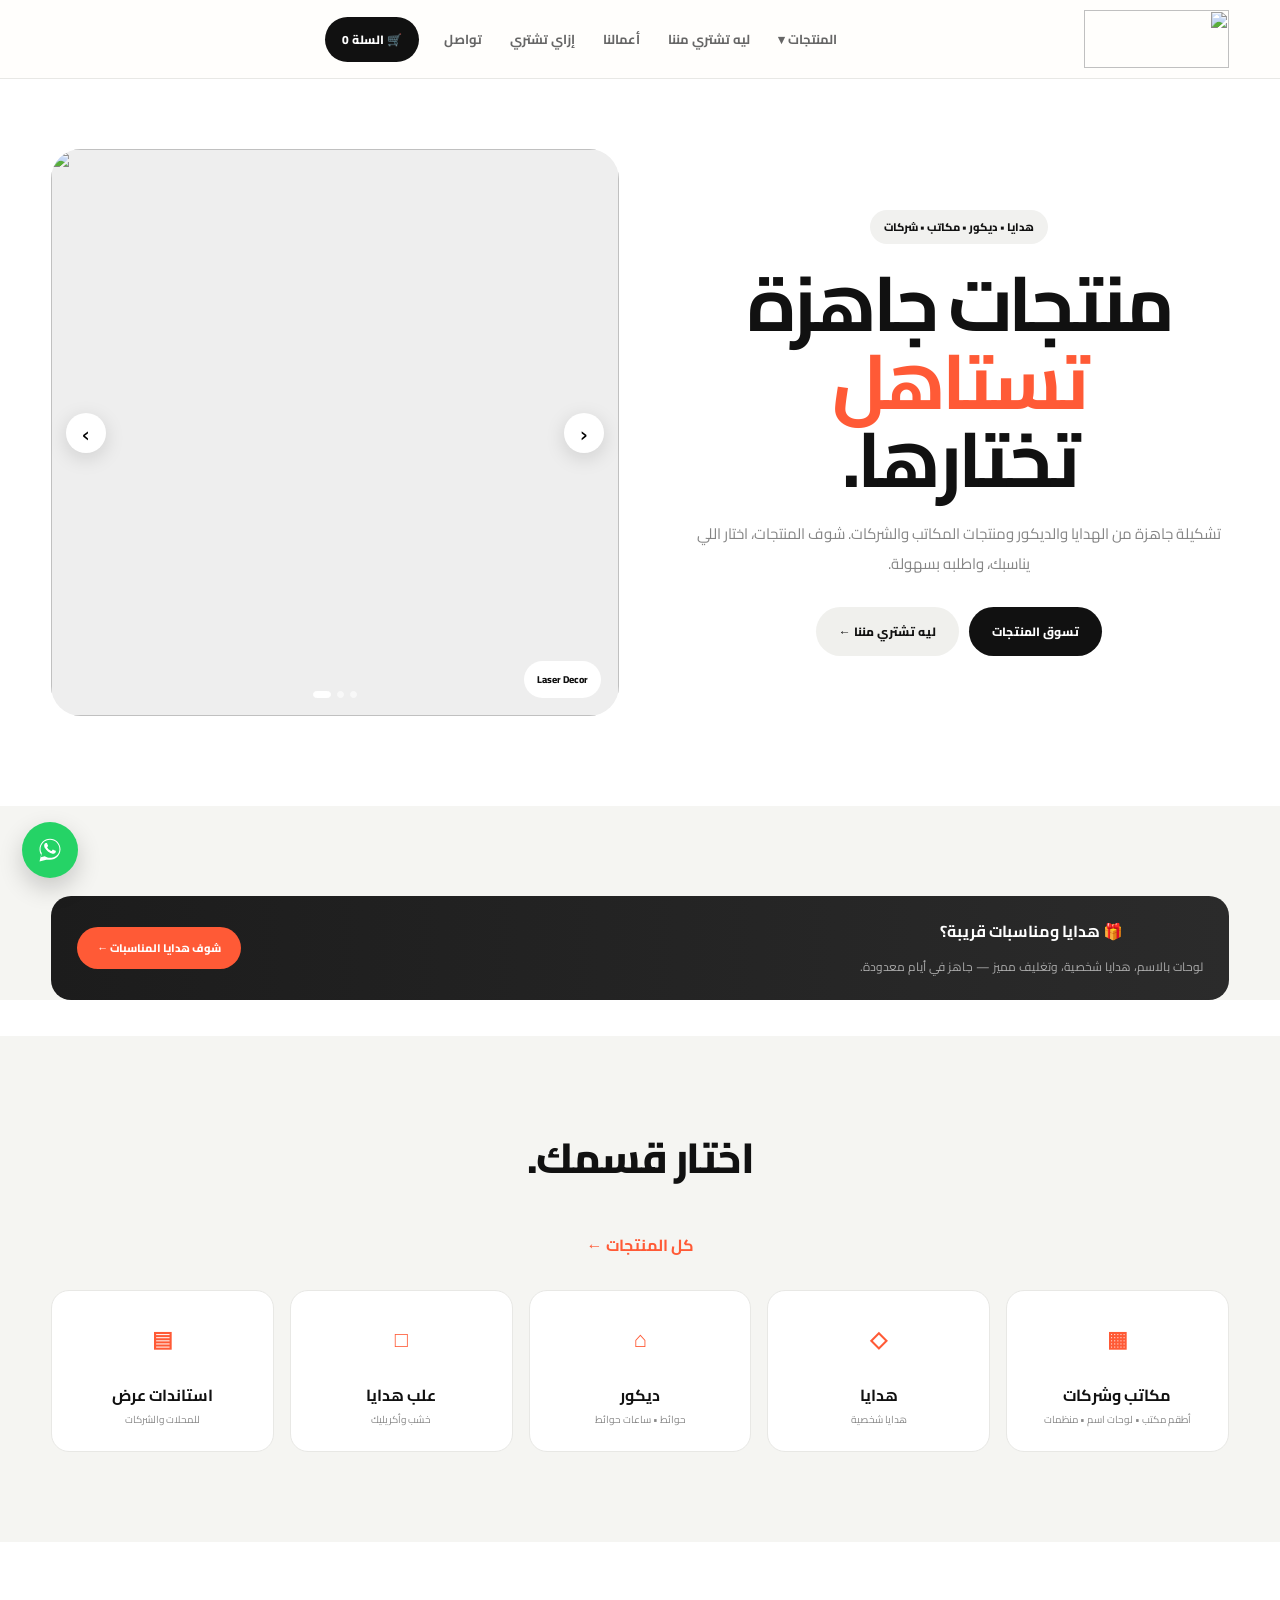
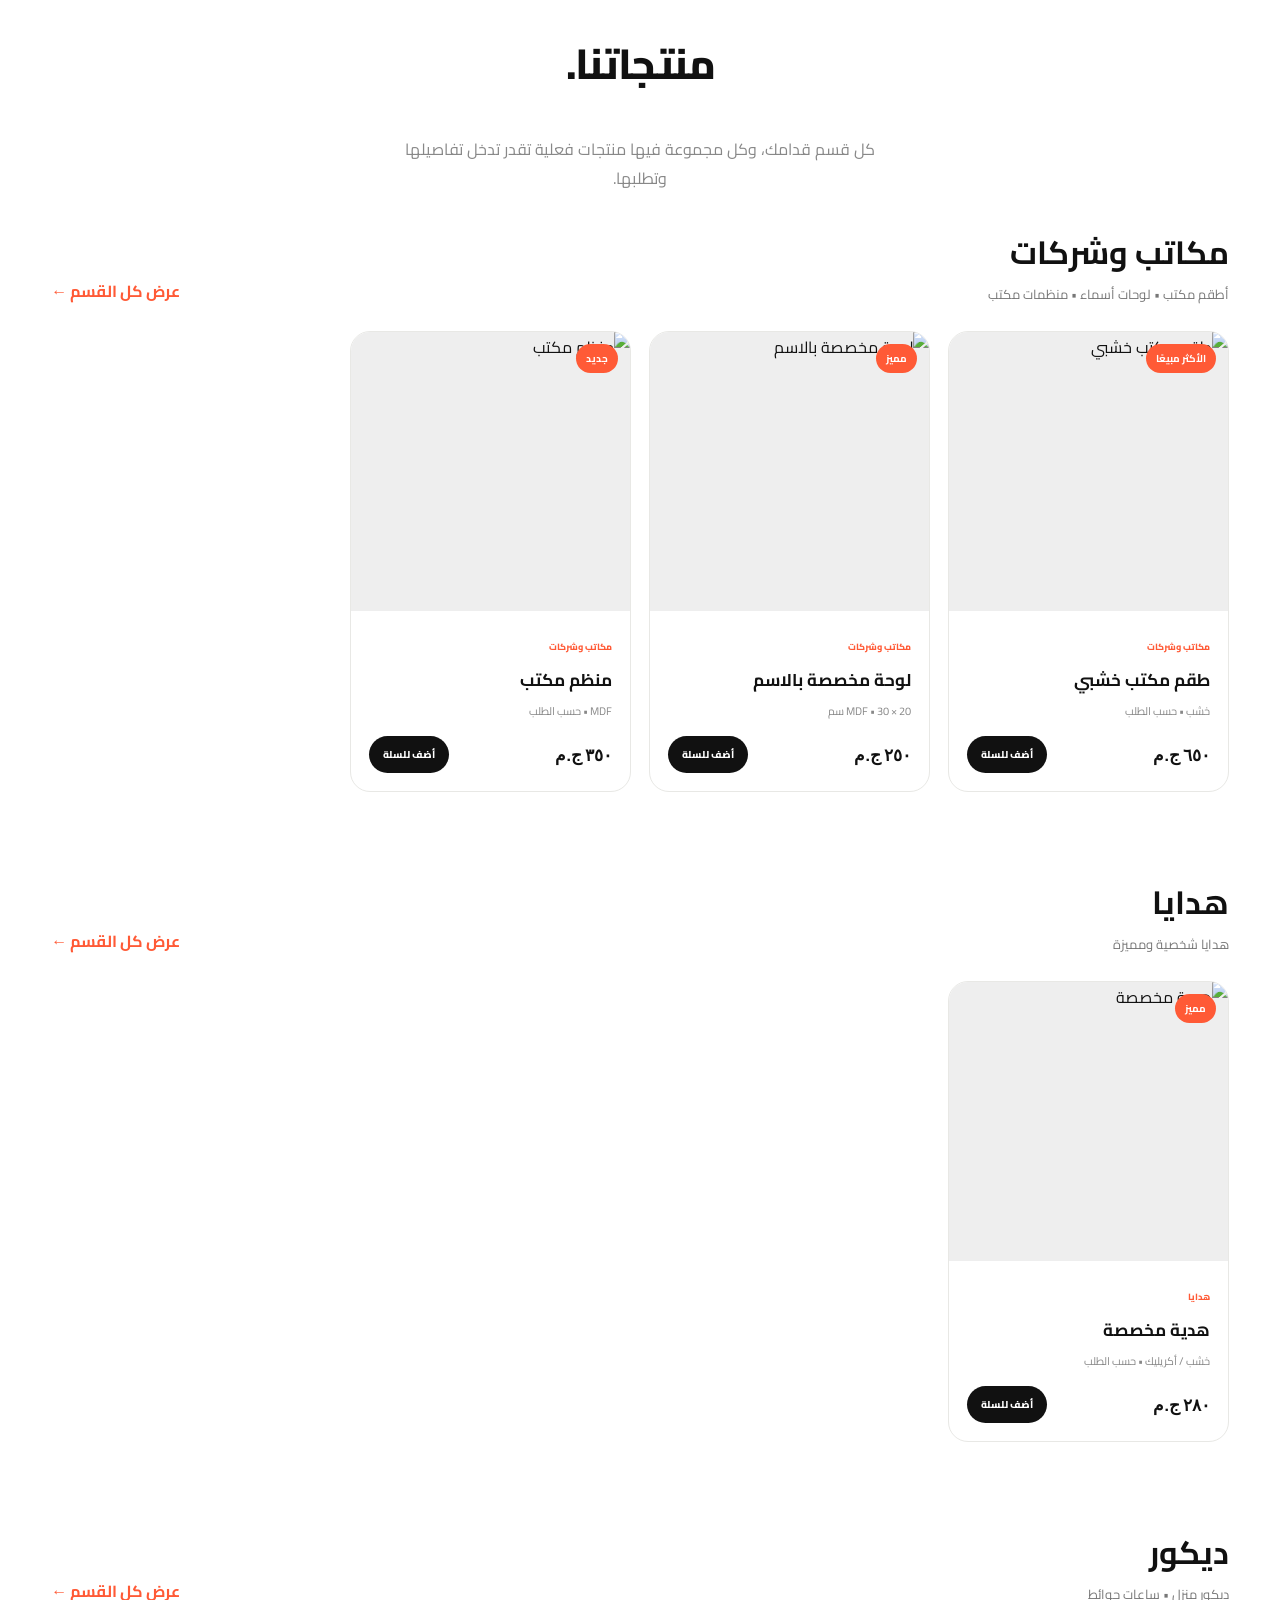
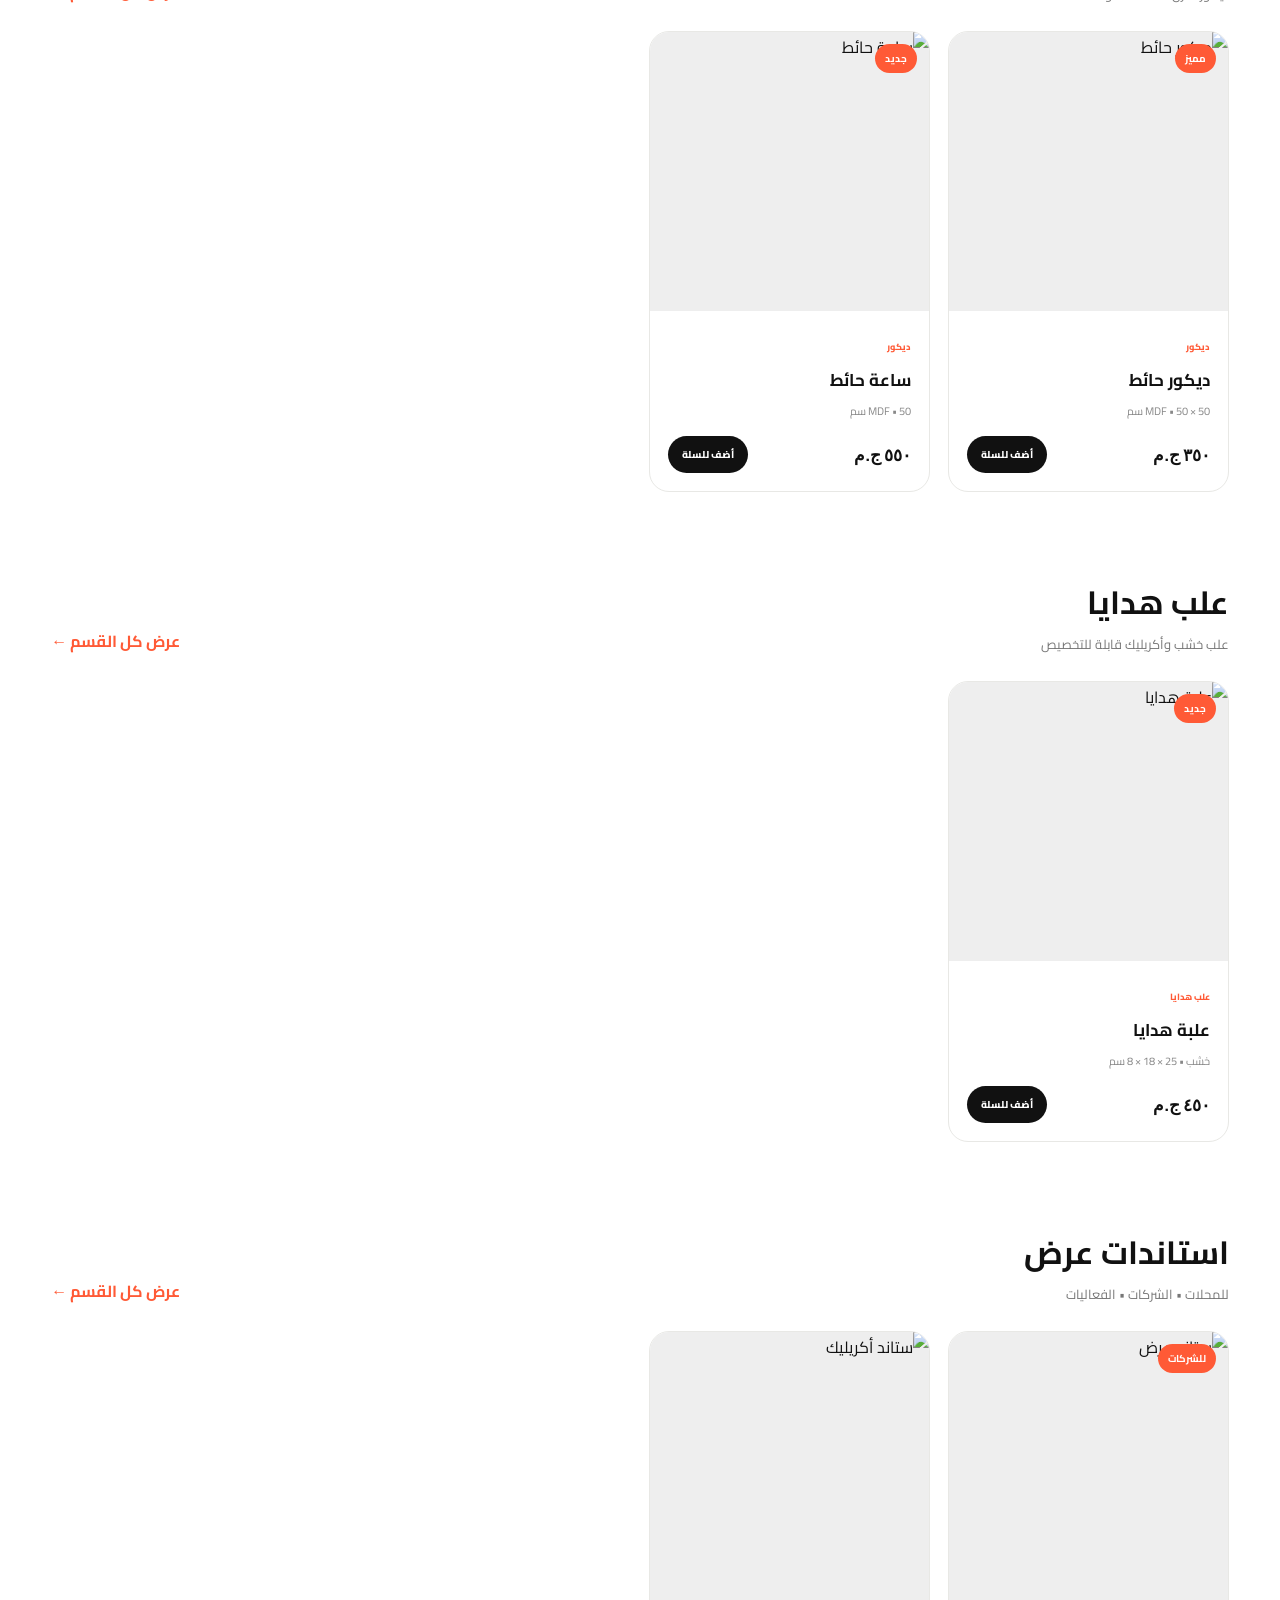
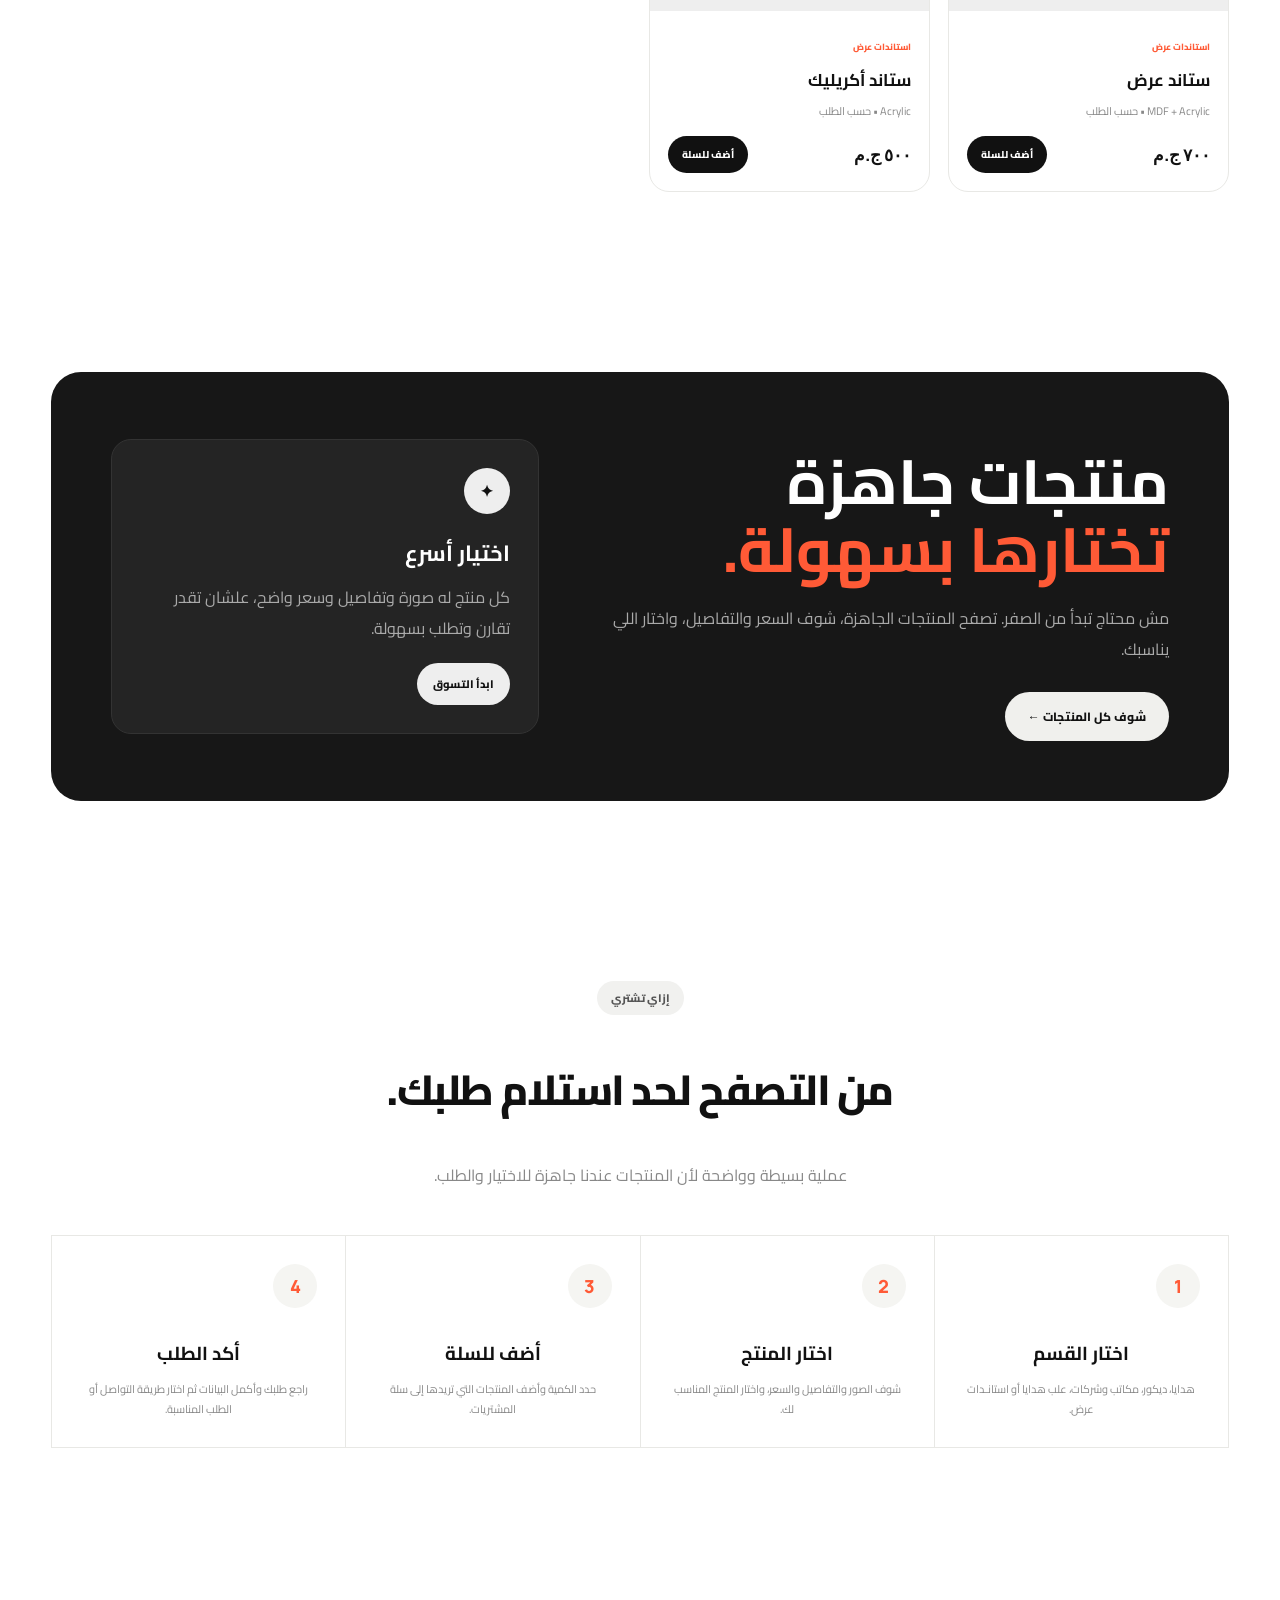
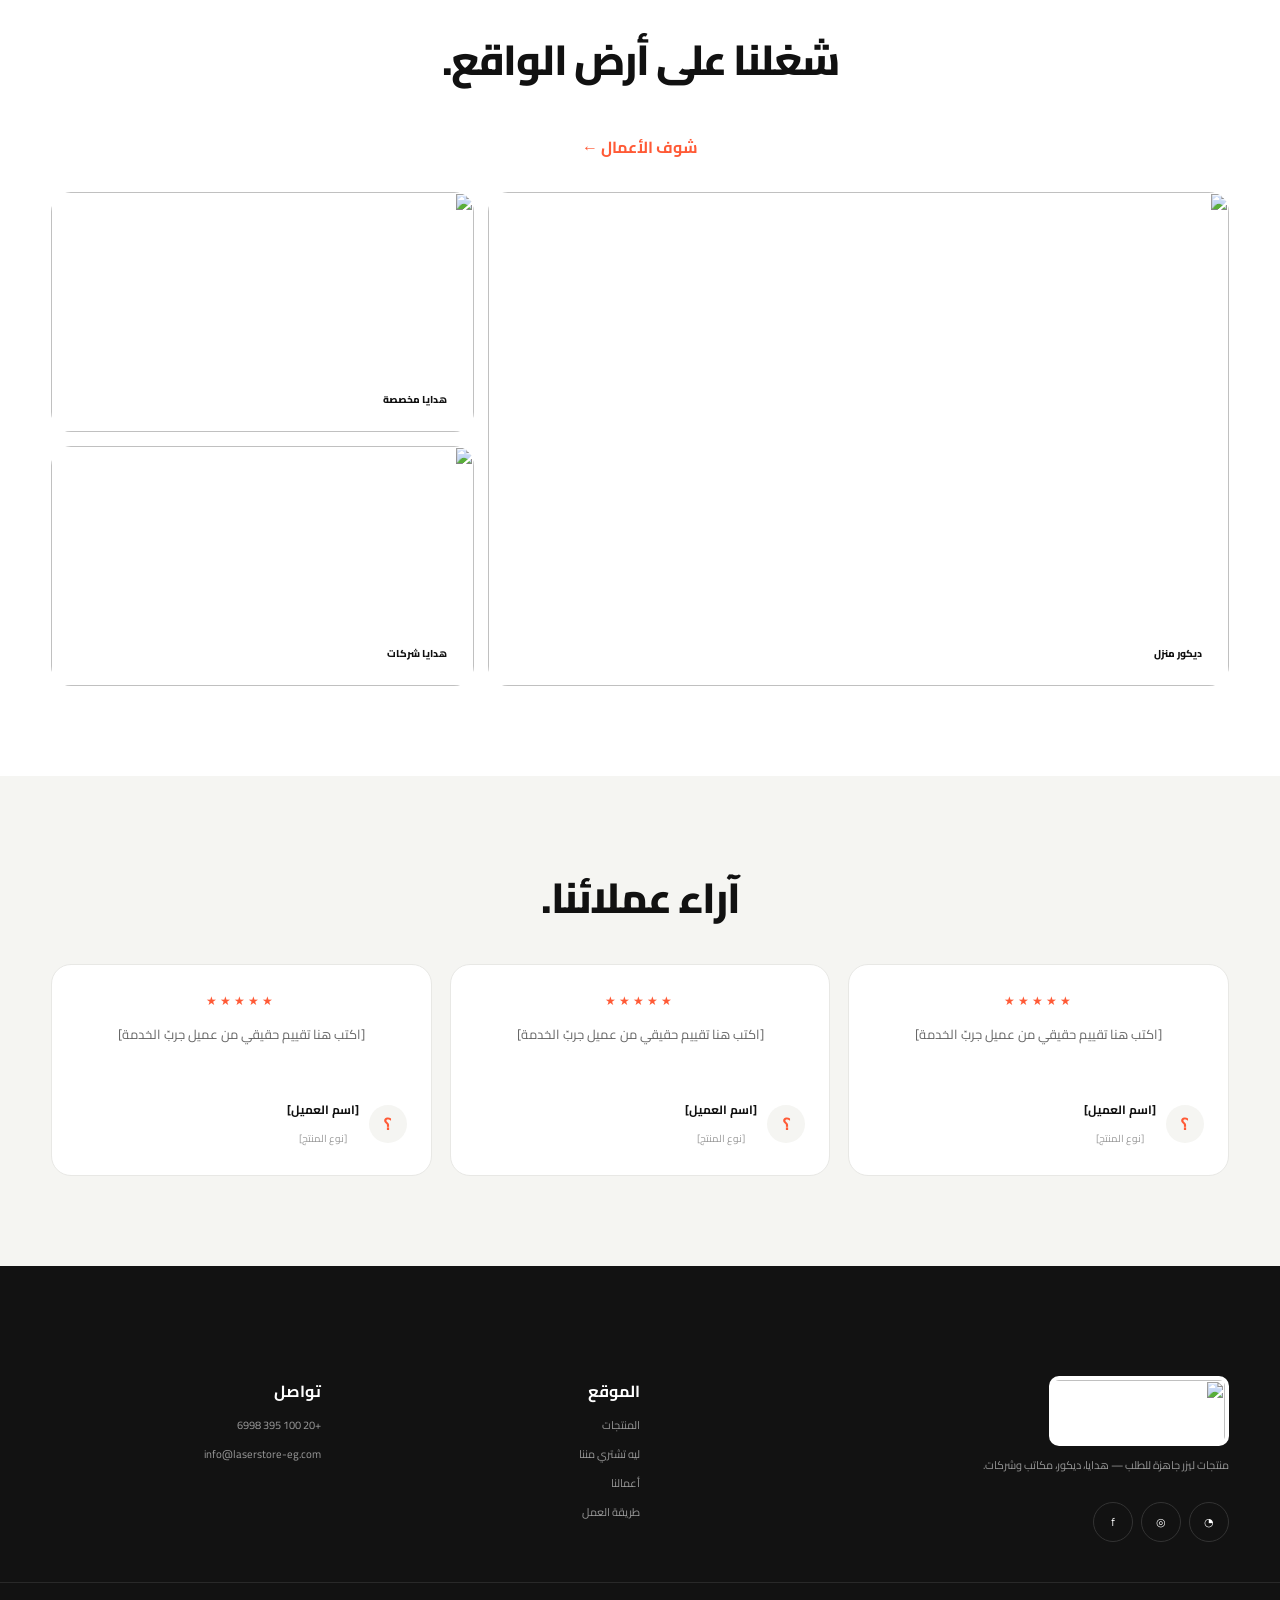
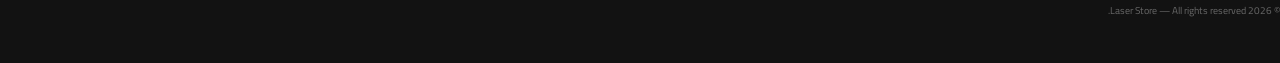
==== commit 178f503e: "Add files via upload" ====
--- a/index.html
+++ b/index.html
@@ -10,7 +10,7 @@
 <section id="products" class="section soft"><div class="container"><div class="section-head"><div><small></small><h2 class="section-title">اختار قسمك.</h2></div><a href="products.html">كل المنتجات ←</a></div><div class="category-cards"><a href="products.html?category=office"><b>▦</b><strong>مكاتب وشركات</strong><small>أطقم مكتب • لوحات اسم • منظمات</small></a><a href="products.html?category=gifts"><b>◇</b><strong>هدايا</strong><small>هدايا شخصية</small></a><a href="products.html?category=decor"><b>⌂</b><strong>ديكور</strong><small>حوائط • ساعات حوائط</small></a><a href="products.html?category=boxes"><b>□</b><strong>علب هدايا</strong><small>خشب وأكريليك</small></a><a href="products.html?category=stands"><b>▤</b><strong>استاندات عرض</strong><small>للمحلات والشركات</small></a></div></div></section>
 <section class="section"><div class="container"><div class="section-head"><h2 class="section-title">منتجاتنا.</h2><p class="section-desc">كل قسم قدامك، وكل مجموعة فيها منتجات فعلية تقدر تدخل تفاصيلها وتطلبها.</p></div><div class="category-sections" id="homeCategories"></div></div></section>
 <section id="custom" class="idea"><div class="container idea-box"><div><small></small><h2>منتجات جاهزة<br><span>تختارها بسهولة.</span></h2><p>مش محتاج تبدأ من الصفر. تصفح المنتجات الجاهزة، شوف السعر والتفاصيل، واختار اللي يناسبك.</p><a class="btn light" href="products.html">شوف كل المنتجات ←</a></div><div class="idea-card"><b>✦</b><h3>اختيار أسرع</h3><p>كل منتج له صورة وتفاصيل وسعر واضح، علشان تقدر تقارن وتطلب بسهولة.</p><a class="wa-order" href="products.html">ابدأ التسوق</a></div></div></section>
-<section id="process" class="section-char grain"><div class="container"><div class="section-head"><div class="kicker">إزاي تشتري</div><h2>من التصفح لحد استلام طلبك.</h2><p>عملية بسيطة وواضحة لأن المنتجات عندنا جاهزة للاختيار والطلب.</p></div><div class="process"><div class="process-step fade-up"><div class="burn">1</div><h3>اختار القسم</h3><p>هدايا، ديكور، مكاتب وشركات، علب هدايا أو استانـدات عرض.</p></div><div class="process-step fade-up"><div class="burn">2</div><h3>اختار المنتج</h3><p>شوف الصور والتفاصيل والسعر، واختار المنتج المناسب لك.</p></div><div class="process-step fade-up"><div class="burn">3</div><h3>أضف للسلة</h3><p>حدد الكمية وأضف المنتجات التي تريدها إلى سلة المشتريات.</p></div><div class="process-step fade-up"><div class="burn">4</div><h3>أكد الطلب</h3><p>راجع طلبك وأكمل البيانات ثم اختار طريقة التواصل أو الطلب المناسبة.</p></div></div></div></section>
+<section id="process" class="section-char grain"><div class="container"><div class="section-head"><div class="kicker">إزاي تشتري</div><h2 class="section-title">من التصفح لحد استلام طلبك.</h2><p class="section-desc">عملية بسيطة وواضحة لأن المنتجات عندنا جاهزة للاختيار والطلب.</p></div><div class="process"><div class="process-step fade-up"><div class="burn">1</div><h3>اختار القسم</h3><p>هدايا، ديكور، مكاتب وشركات، علب هدايا أو استانـدات عرض.</p></div><div class="process-step fade-up"><div class="burn">2</div><h3>اختار المنتج</h3><p>شوف الصور والتفاصيل والسعر، واختار المنتج المناسب لك.</p></div><div class="process-step fade-up"><div class="burn">3</div><h3>أضف للسلة</h3><p>حدد الكمية وأضف المنتجات التي تريدها إلى سلة المشتريات.</p></div><div class="process-step fade-up"><div class="burn">4</div><h3>أكد الطلب</h3><p>راجع طلبك وأكمل البيانات ثم اختار طريقة التواصل أو الطلب المناسبة.</p></div></div></div></section>
 <section class="section"><div class="container"><div class="section-head"><h2 class="section-title">شغلنا على أرض الواقع.</h2><a href="work.html">شوف الأعمال ←</a></div><div class="work-grid"><a><img src="https://images.unsplash.com/photo-1513519245088-0e12902e5a38?auto=format&fit=crop&w=1200&q=85"><span>ديكور منزل</span></a><a><img src="https://images.unsplash.com/photo-1602173574767-37ac01994b2a?auto=format&fit=crop&w=900&q=85"><span>هدايا مخصصة</span></a><a><img src="https://images.unsplash.com/photo-1556742049-0cfed4f6a45d?auto=format&fit=crop&w=900&q=85"><span>هدايا شركات</span></a></div></div></section>
 <section class="section soft"><div class="container"><div class="section-head"><h2 class="section-title">آراء عملائنا.</h2></div><!-- استبدل الأسماء والتقييمات دي بتقييمات حقيقية من عملائك قبل النشر --><div class="reviews-grid"><div class="review-card"><span class="stars">★★★★★</span><p>[اكتب هنا تقييم حقيقي من عميل جربّ الخدمة]</p><div class="who"><div class="avatar">؟</div><div><b>[اسم العميل]</b><small>[نوع المنتج]</small></div></div></div><div class="review-card"><span class="stars">★★★★★</span><p>[اكتب هنا تقييم حقيقي من عميل جربّ الخدمة]</p><div class="who"><div class="avatar">؟</div><div><b>[اسم العميل]</b><small>[نوع المنتج]</small></div></div></div><div class="review-card"><span class="stars">★★★★★</span><p>[اكتب هنا تقييم حقيقي من عميل جربّ الخدمة]</p><div class="who"><div class="avatar">؟</div><div><b>[اسم العميل]</b><small>[نوع المنتج]</small></div></div></div></div></div></section>
 <footer><div class="container footer-grid"><div><img class="footer-logo" src="assets/logo-full.png"><p>منتجات ليزر جاهزة للطلب — هدايا، ديكور، مكاتب وشركات.</p><div class="social"><a href="https://wa.me/201003956998">◔</a><a href="https://instagram.com/">◎</a><a href="https://facebook.com/">f</a></div></div><div><h4>الموقع</h4><a href="products.html">المنتجات</a><a href="custom.html">ليه تشتري مننا</a><a href="work.html">أعمالنا</a><a href="#process">طريقة العمل</a></div><div><h4>تواصل</h4><span>+20 100 395 6998</span><span>info@laserstore-eg.com</span></div></div><div class="copyright">© 2026 Laser Store — All rights reserved.</div></footer><script src="js/products.js"></script><script src="js/main.js"></script><script>
--- a/css/style.css
+++ b/css/style.css
@@ -222,3 +222,35 @@
 .customize-field label{display:block;font-size:11px;font-weight:800;margin-bottom:6px}
 .customize-field input{width:100%;border:1px solid var(--line);border-radius:11px;padding:12px;outline:0;font-family:inherit}
 .customize-field small{display:block;color:#999;font-size:10px;margin-top:6px}
+
+/* ===== Mobile hamburger nav ===== */
+.menu-toggle{display:none;background:none;border:0;width:38px;height:38px;flex-direction:column;justify-content:center;align-items:center;gap:5px;cursor:pointer;padding:0}
+.menu-toggle span{display:block;width:23px;height:2px;background:#111;border-radius:2px;transition:.25s}
+.menu-toggle.open span:nth-child(1){transform:translateY(7px) rotate(45deg)}
+.menu-toggle.open span:nth-child(2){opacity:0}
+.menu-toggle.open span:nth-child(3){transform:translateY(-7px) rotate(-45deg)}
+
+.mobile-menu{display:none;flex-direction:column;background:#fff;position:absolute;top:100%;right:0;left:0;box-shadow:0 18px 35px #0000001a;z-index:98;max-height:0;overflow:hidden;transition:max-height .3s ease}
+.mobile-menu.open{max-height:75vh;overflow-y:auto;border-bottom:1px solid var(--line)}
+.mobile-menu a{padding:17px 22px;font-size:14px;font-weight:800;color:#333;border-bottom:1px solid var(--line)}
+.mobile-menu a.wa-link{color:#1c9c50}
+
+@media(max-width:850px){
+  .nav{grid-template-columns:auto 1fr auto}
+  .menu-toggle{display:flex}
+  .mobile-menu{display:flex}
+}
+
+/* ===== Fix: previously-unstyled classes (services grid + process/kicker section) ===== */
+.services-grid{display:grid;grid-template-columns:repeat(4,1fr);gap:16px;margin:34px 0 6px}
+.service-card{background:#fff;border:1px solid var(--line);border-radius:20px;padding:26px;transition:.25s}
+.service-card:hover{transform:translateY(-4px);box-shadow:0 15px 35px #0000000d}
+.service-card h3{font-size:16px;margin-bottom:8px}
+.service-card p{font-size:12px;color:#888;line-height:1.8}
+@media(max-width:850px){.services-grid{grid-template-columns:repeat(2,1fr)}}
+@media(max-width:520px){.services-grid{grid-template-columns:1fr}}
+
+.kicker{display:inline-block;background:#f1f1ef;padding:7px 14px;border-radius:50px;font-size:11px;font-weight:800;color:#555;margin-bottom:8px}
+.section-char{padding:90px 0}
+.burn{display:flex;align-items:center;justify-content:center;width:44px;height:44px;border-radius:50%;background:var(--soft);color:var(--orange);font:800 18px Manrope}
+@media(max-width:600px){.section-char{padding:70px 0}}
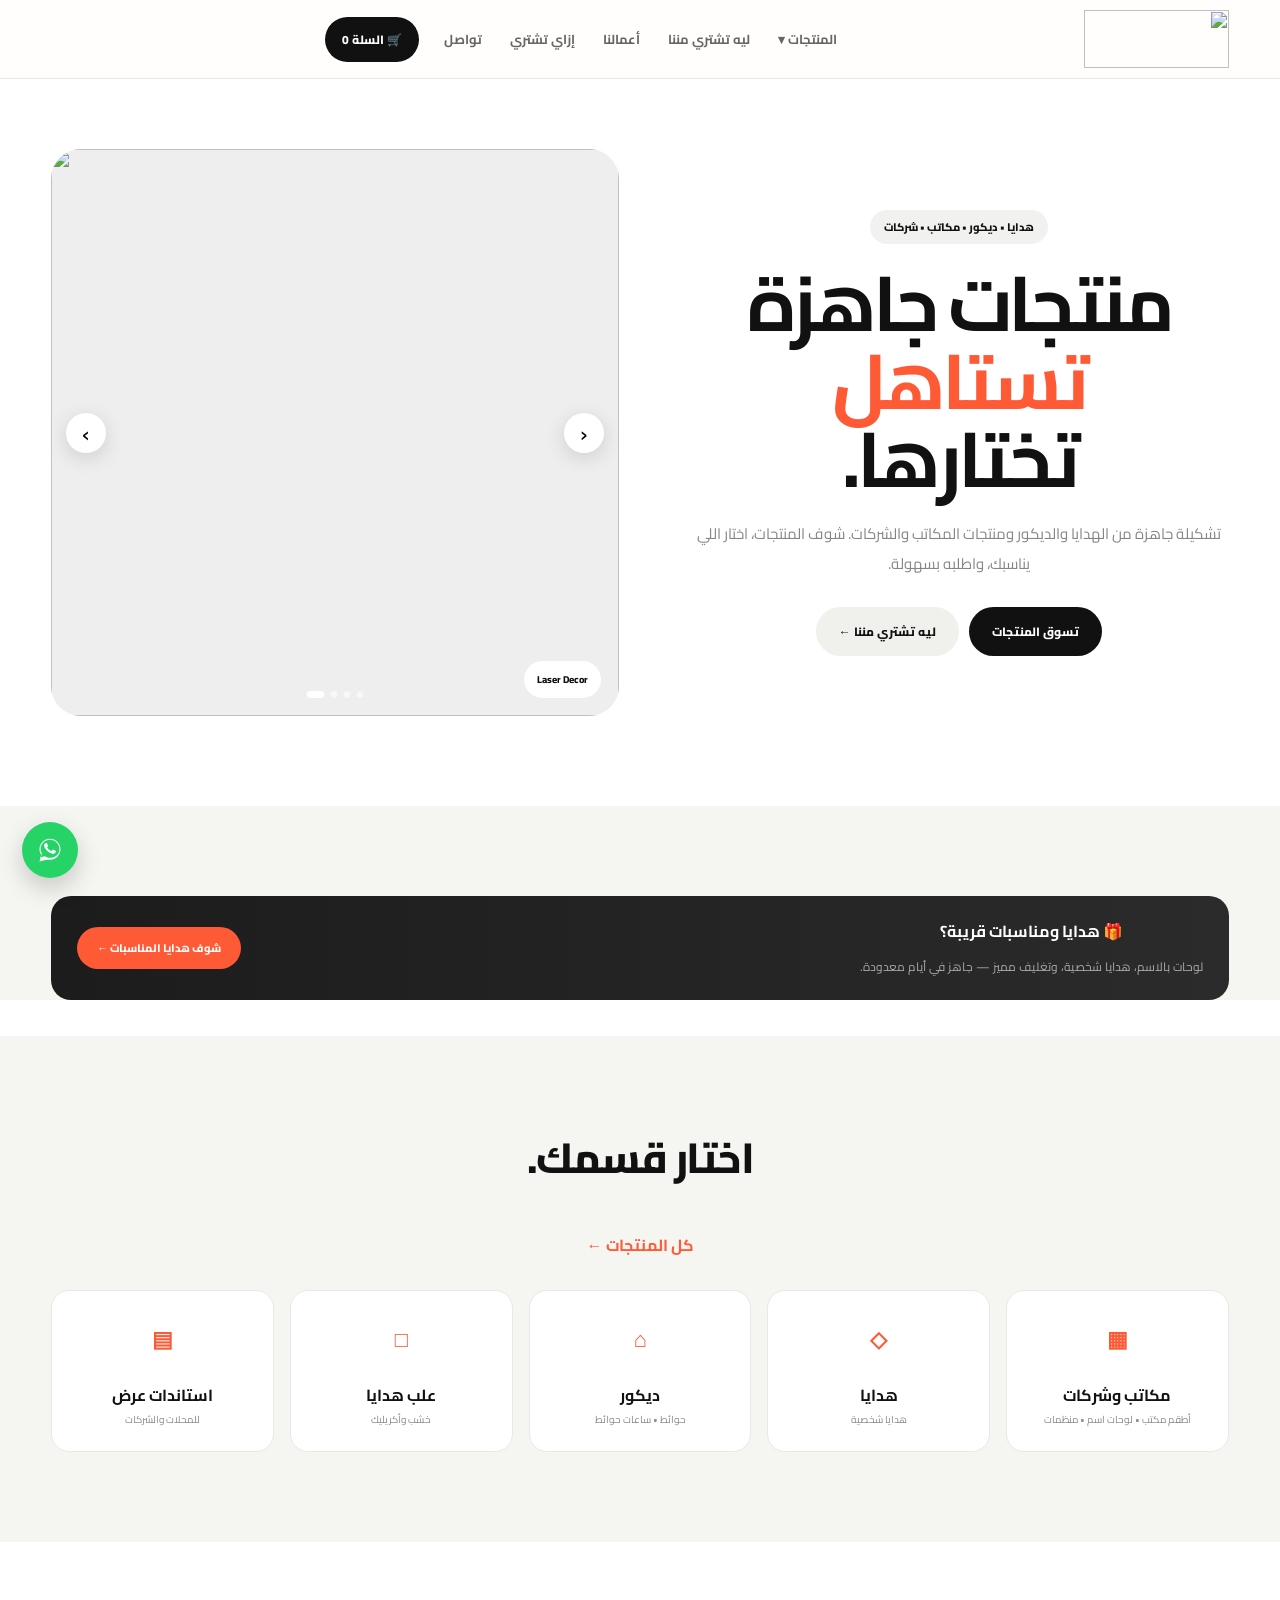
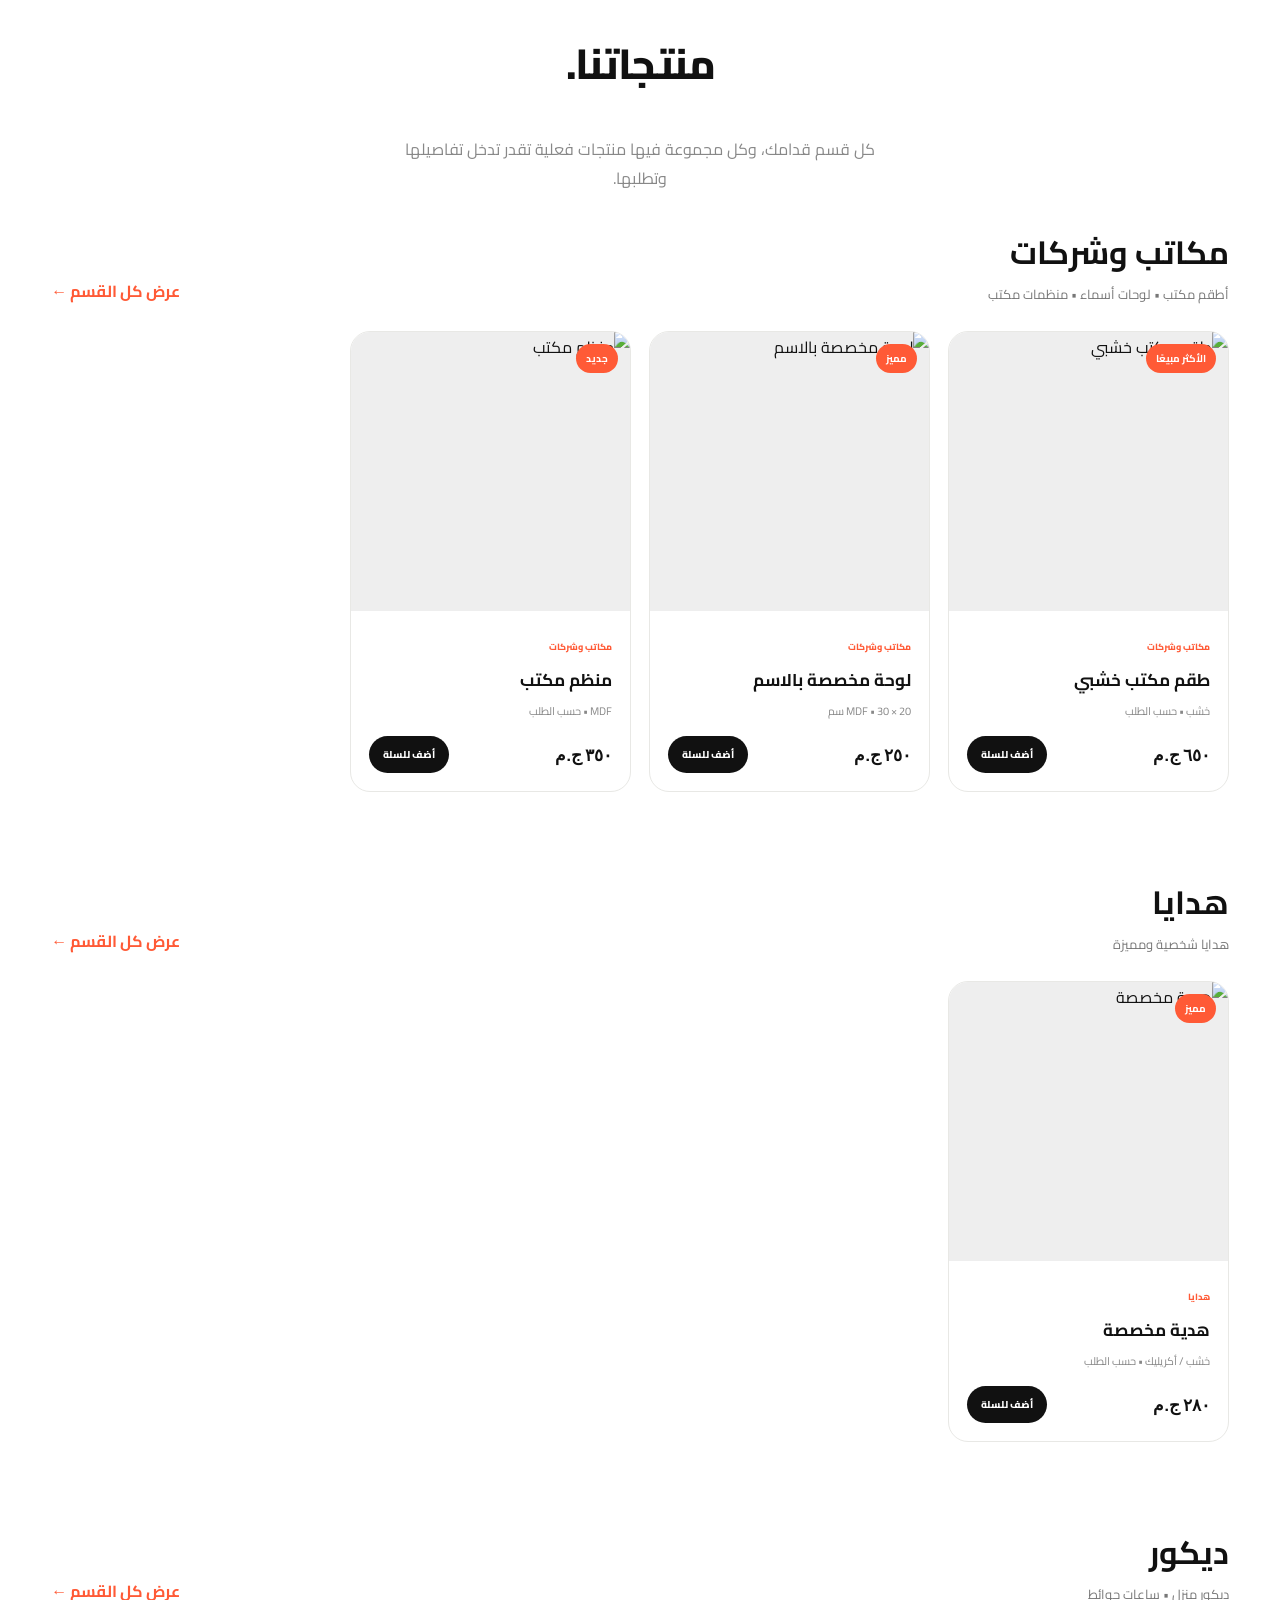
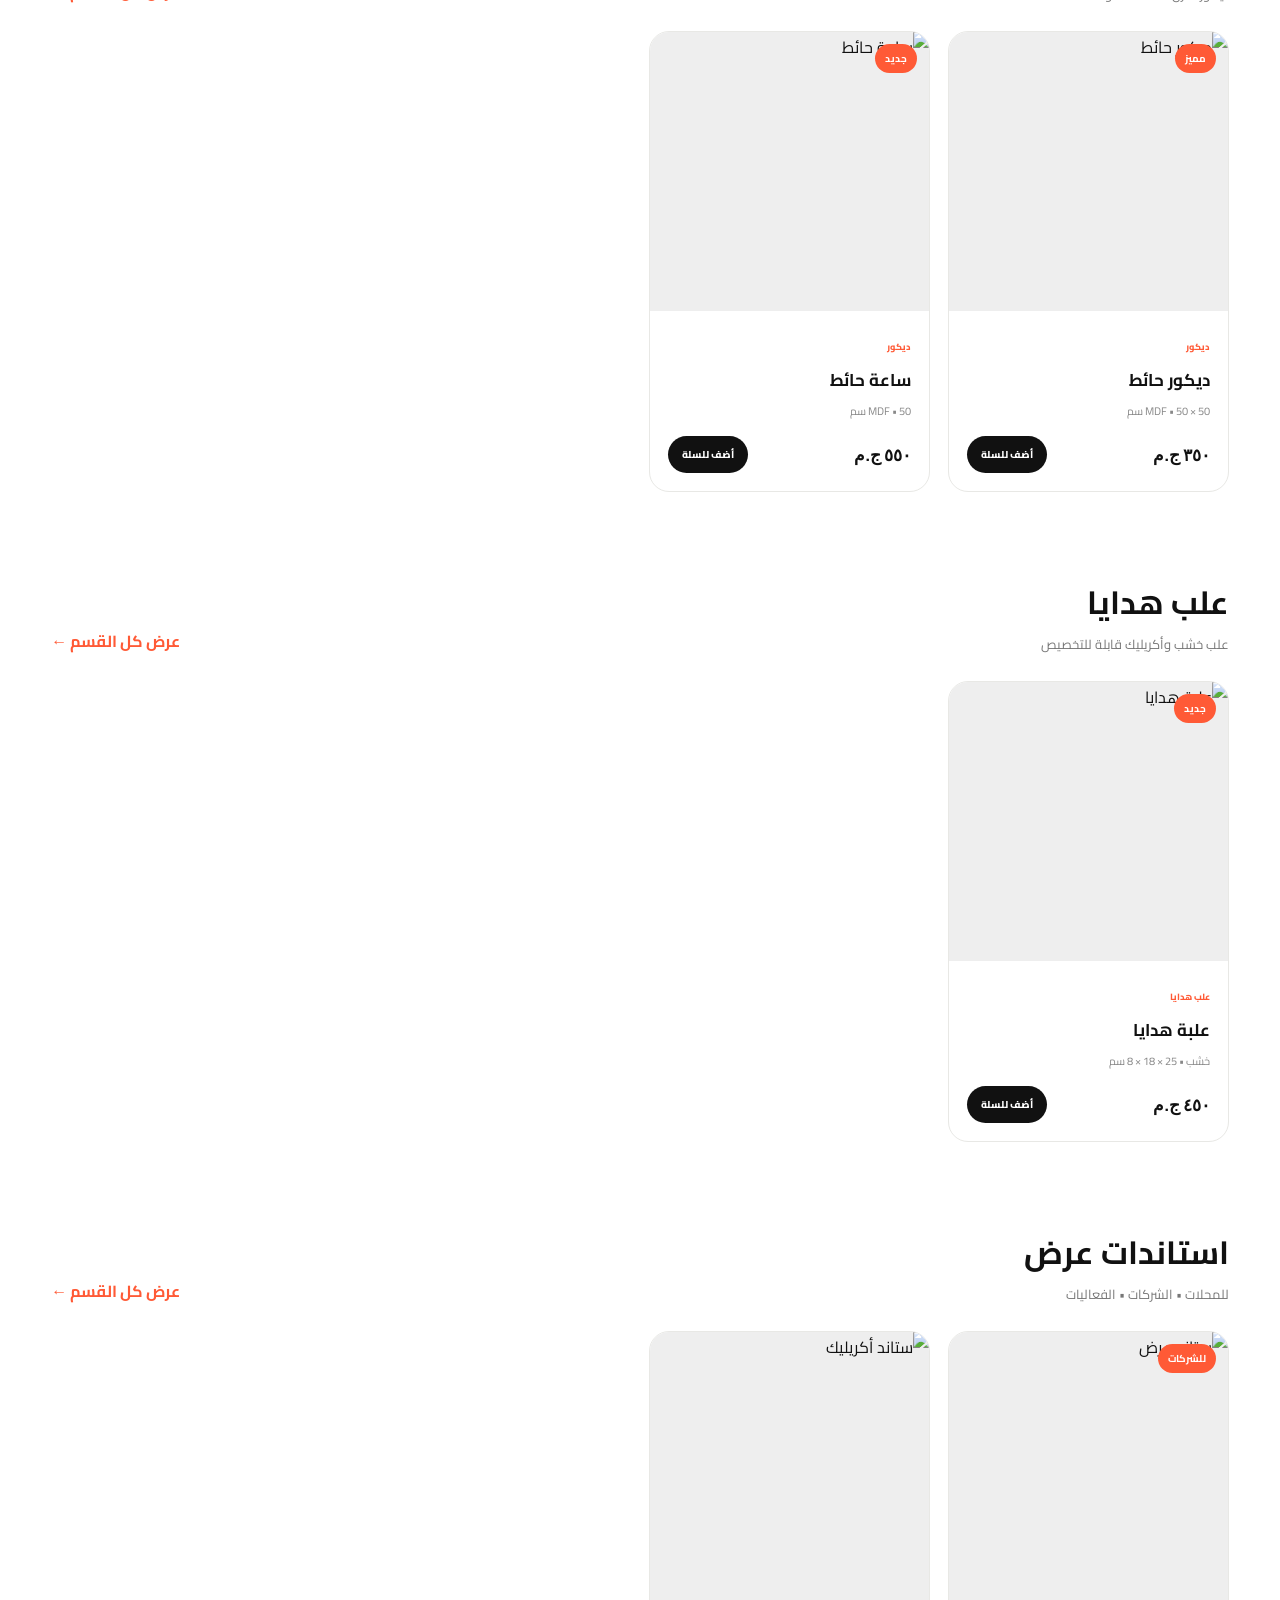
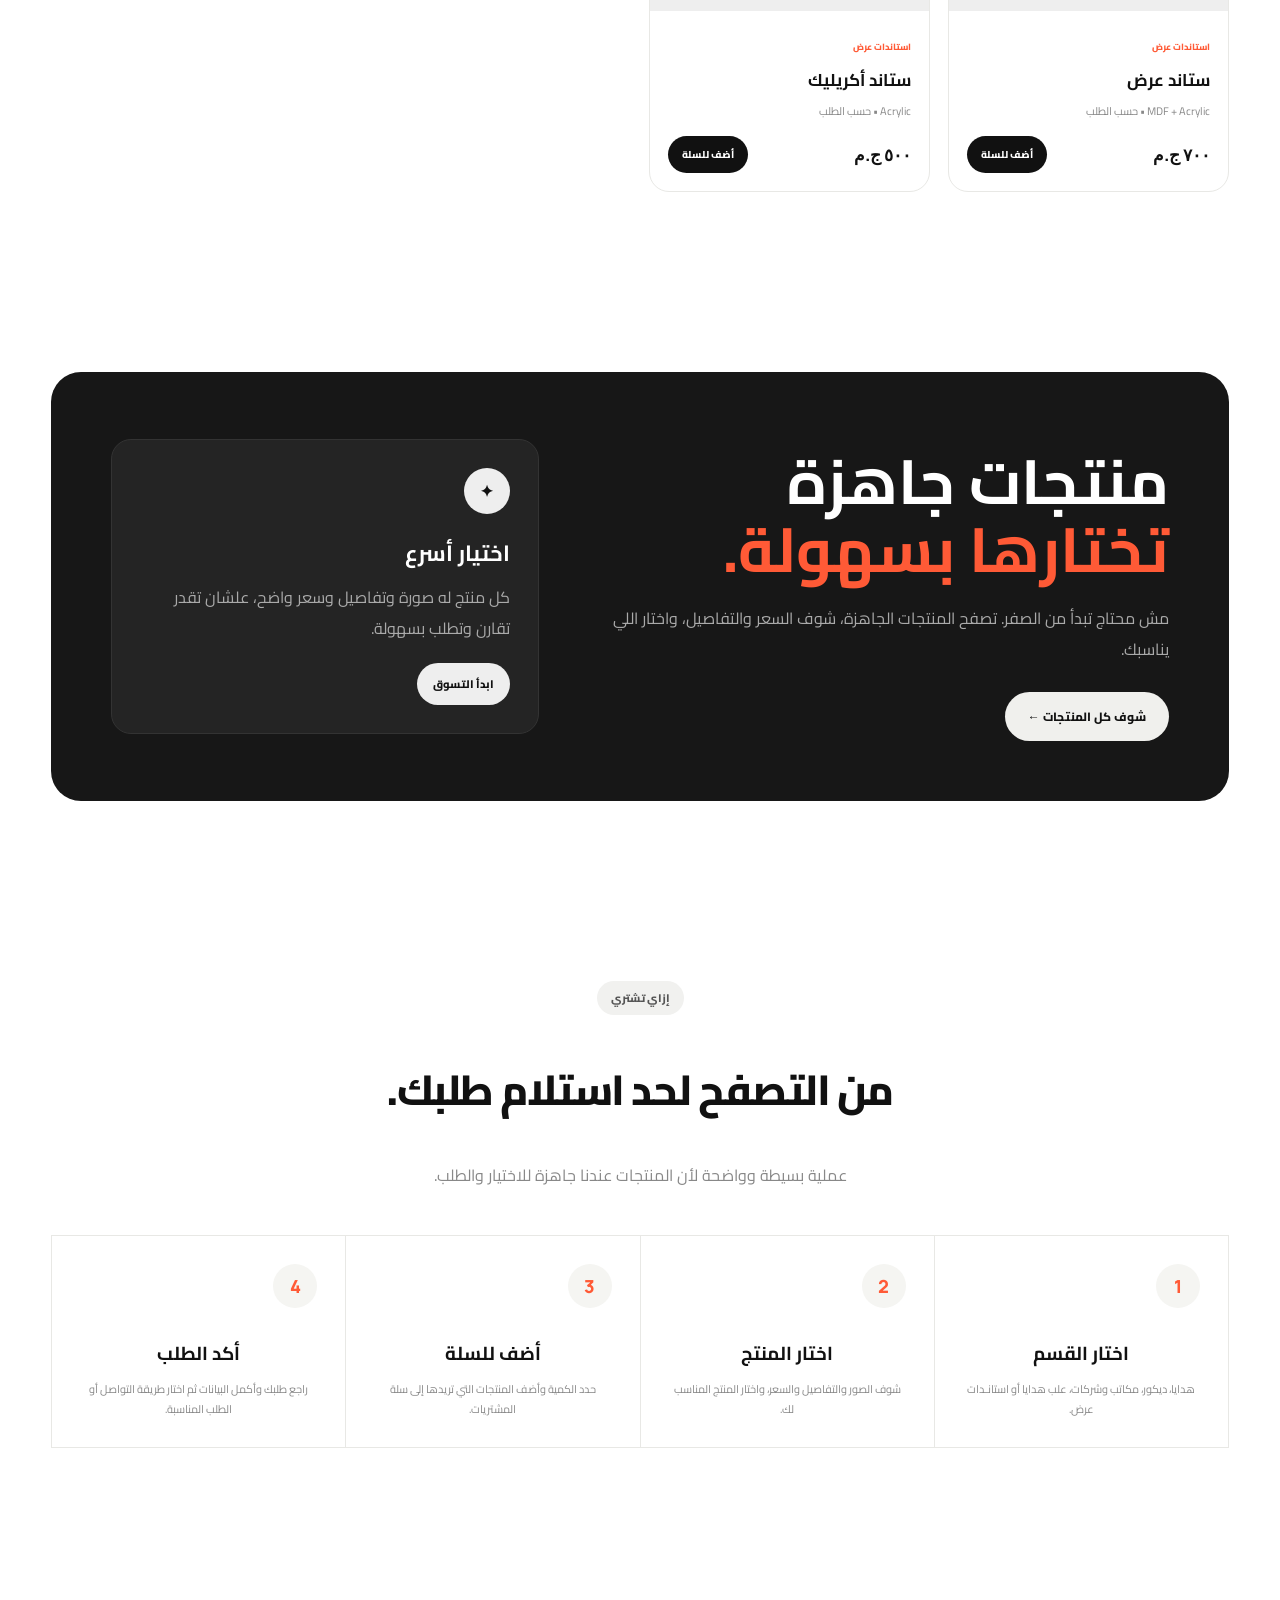
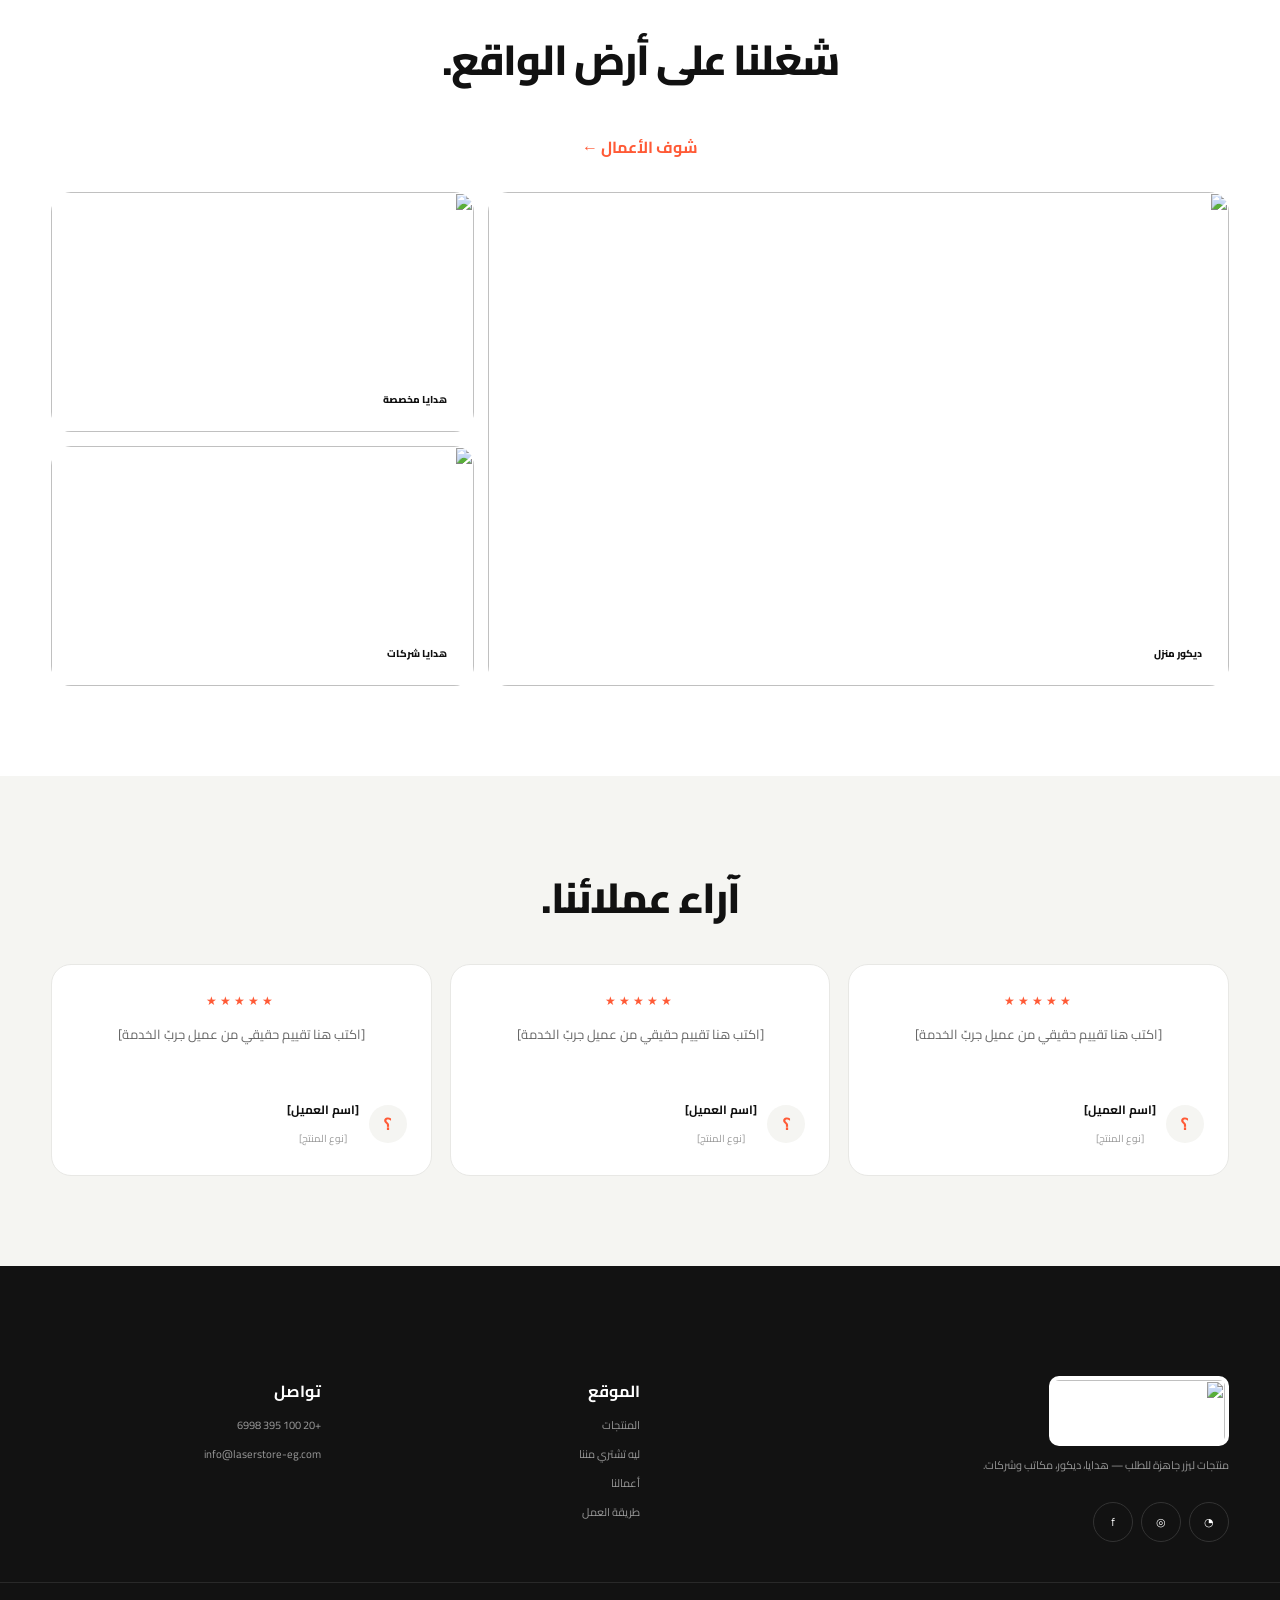
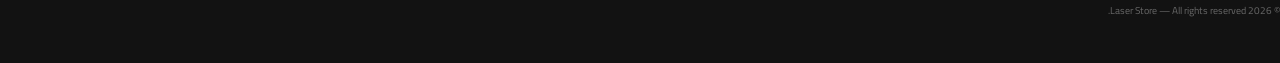
==== commit 2102eda7: "Add files via upload" ====
--- a/index.html
+++ b/index.html
@@ -5,7 +5,7 @@
 <div class="mega-col"><h4>علب هدايا</h4><a href="products.html?category=boxes">كل علب الهدايا</a></div>
 <div class="mega-col"><h4>استاندات عرض</h4><a href="products.html?category=stands&sub=display">استاندات عرض</a><a href="products.html?category=stands&sub=acrylic">استاندات أكريليك</a></div>
 </div></div></div><a href="custom.html">ليه تشتري مننا</a><a href="work.html">أعمالنا</a><a href="#process">إزاي تشتري</a><a href="contact.html">تواصل</a></nav><a class="cart-btn" href="cart.html">🛒 السلة <span id="cartCount">0</span></a></div></header>
-<section class="hero"><div class="container hero-grid"><div class="hero-media"><div class="hero-slider"><div class="slide active"><img src="https://images.unsplash.com/photo-1513519245088-0e12902e5a38?auto=format&fit=crop&w=1400&q=85"><span>Laser Decor</span></div><div class="slide"><img src="https://images.unsplash.com/photo-1602173574767-37ac01994b2a?auto=format&fit=crop&w=1400&q=85"><span>Ready Gifts</span></div><div class="slide"><img src="https://images.unsplash.com/photo-1598301257982-0cf014dabbcd?auto=format&fit=crop&w=1400&q=85"><span>Office & Corporate</span></div><button class="slider-btn slider-prev" onclick="moveSlide(-1)">‹</button><button class="slider-btn slider-next" onclick="moveSlide(1)">›</button><div class="slider-dots"><button class="dot active" onclick="goSlide(0)"></button><button class="dot" onclick="goSlide(1)"></button><button class="dot" onclick="goSlide(2)"></button></div></div></div><div class="hero-copy"><span class="eyebrow">هدايا • ديكور • مكاتب • شركات</span><h1>منتجات جاهزة<br><span>تستاهل</span><br>تختارها.</h1><p class="hero-text">تشكيلة جاهزة من الهدايا والديكور ومنتجات المكاتب والشركات. شوف المنتجات، اختار اللي يناسبك، واطلبه بسهولة.</p><div class="buttons"><a class="btn primary" href="products.html">تسوق المنتجات</a><a class="btn light" href="custom.html">ليه تشتري مننا ←</a></div></div></div></section>
+<section class="hero"><div class="container hero-grid"><div class="hero-media"><div class="hero-slider"><div class="slide active"><img src="https://images.unsplash.com/photo-1513519245088-0e12902e5a38?auto=format&fit=crop&w=1400&q=85"><span>Laser Decor</span></div><div class="slide"><img src="https://images.unsplash.com/photo-1602173574767-37ac01994b2a?auto=format&fit=crop&w=1400&q=85"><span>Ready Gifts</span></div><div class="slide"><img src="https://images.unsplash.com/photo-1598301257982-0cf014dabbcd?auto=format&fit=crop&w=1400&q=85"><span>Office & Corporate</span></div><div class="slide"><video src="assets/media/laser-cutting.mp4" autoplay muted loop playsinline></video><span>الماكينة شغالة 🔥</span></div><button class="slider-btn slider-prev" onclick="moveSlide(-1)">‹</button><button class="slider-btn slider-next" onclick="moveSlide(1)">›</button><div class="slider-dots"><button class="dot active" onclick="goSlide(0)"></button><button class="dot" onclick="goSlide(1)"></button><button class="dot" onclick="goSlide(2)"></button><button class="dot" onclick="goSlide(3)"></button></div></div></div><div class="hero-copy"><span class="eyebrow">هدايا • ديكور • مكاتب • شركات</span><h1>منتجات جاهزة<br><span>تستاهل</span><br>تختارها.</h1><p class="hero-text">تشكيلة جاهزة من الهدايا والديكور ومنتجات المكاتب والشركات. شوف المنتجات، اختار اللي يناسبك، واطلبه بسهولة.</p><div class="buttons"><a class="btn primary" href="products.html">تسوق المنتجات</a><a class="btn light" href="custom.html">ليه تشتري مننا ←</a></div></div></div></section>
 <section class="section soft" style="padding-bottom:0"><div class="container"><div class="occasion-banner"><div class="txt"><b>🎁 هدايا ومناسبات قريبة؟</b><span>لوحات بالاسم، هدايا شخصية، وتغليف مميز — جاهز في أيام معدودة.</span></div><a href="products.html?category=gifts">شوف هدايا المناسبات ←</a></div></div></section>
 <section id="products" class="section soft"><div class="container"><div class="section-head"><div><small></small><h2 class="section-title">اختار قسمك.</h2></div><a href="products.html">كل المنتجات ←</a></div><div class="category-cards"><a href="products.html?category=office"><b>▦</b><strong>مكاتب وشركات</strong><small>أطقم مكتب • لوحات اسم • منظمات</small></a><a href="products.html?category=gifts"><b>◇</b><strong>هدايا</strong><small>هدايا شخصية</small></a><a href="products.html?category=decor"><b>⌂</b><strong>ديكور</strong><small>حوائط • ساعات حوائط</small></a><a href="products.html?category=boxes"><b>□</b><strong>علب هدايا</strong><small>خشب وأكريليك</small></a><a href="products.html?category=stands"><b>▤</b><strong>استاندات عرض</strong><small>للمحلات والشركات</small></a></div></div></section>
 <section class="section"><div class="container"><div class="section-head"><h2 class="section-title">منتجاتنا.</h2><p class="section-desc">كل قسم قدامك، وكل مجموعة فيها منتجات فعلية تقدر تدخل تفاصيلها وتطلبها.</p></div><div class="category-sections" id="homeCategories"></div></div></section>
--- a/css/style.css
+++ b/css/style.css
@@ -254,3 +254,4 @@
 .section-char{padding:90px 0}
 .burn{display:flex;align-items:center;justify-content:center;width:44px;height:44px;border-radius:50%;background:var(--soft);color:var(--orange);font:800 18px Manrope}
 @media(max-width:600px){.section-char{padding:70px 0}}
+.slide video{width:100%;height:100%;object-fit:cover}
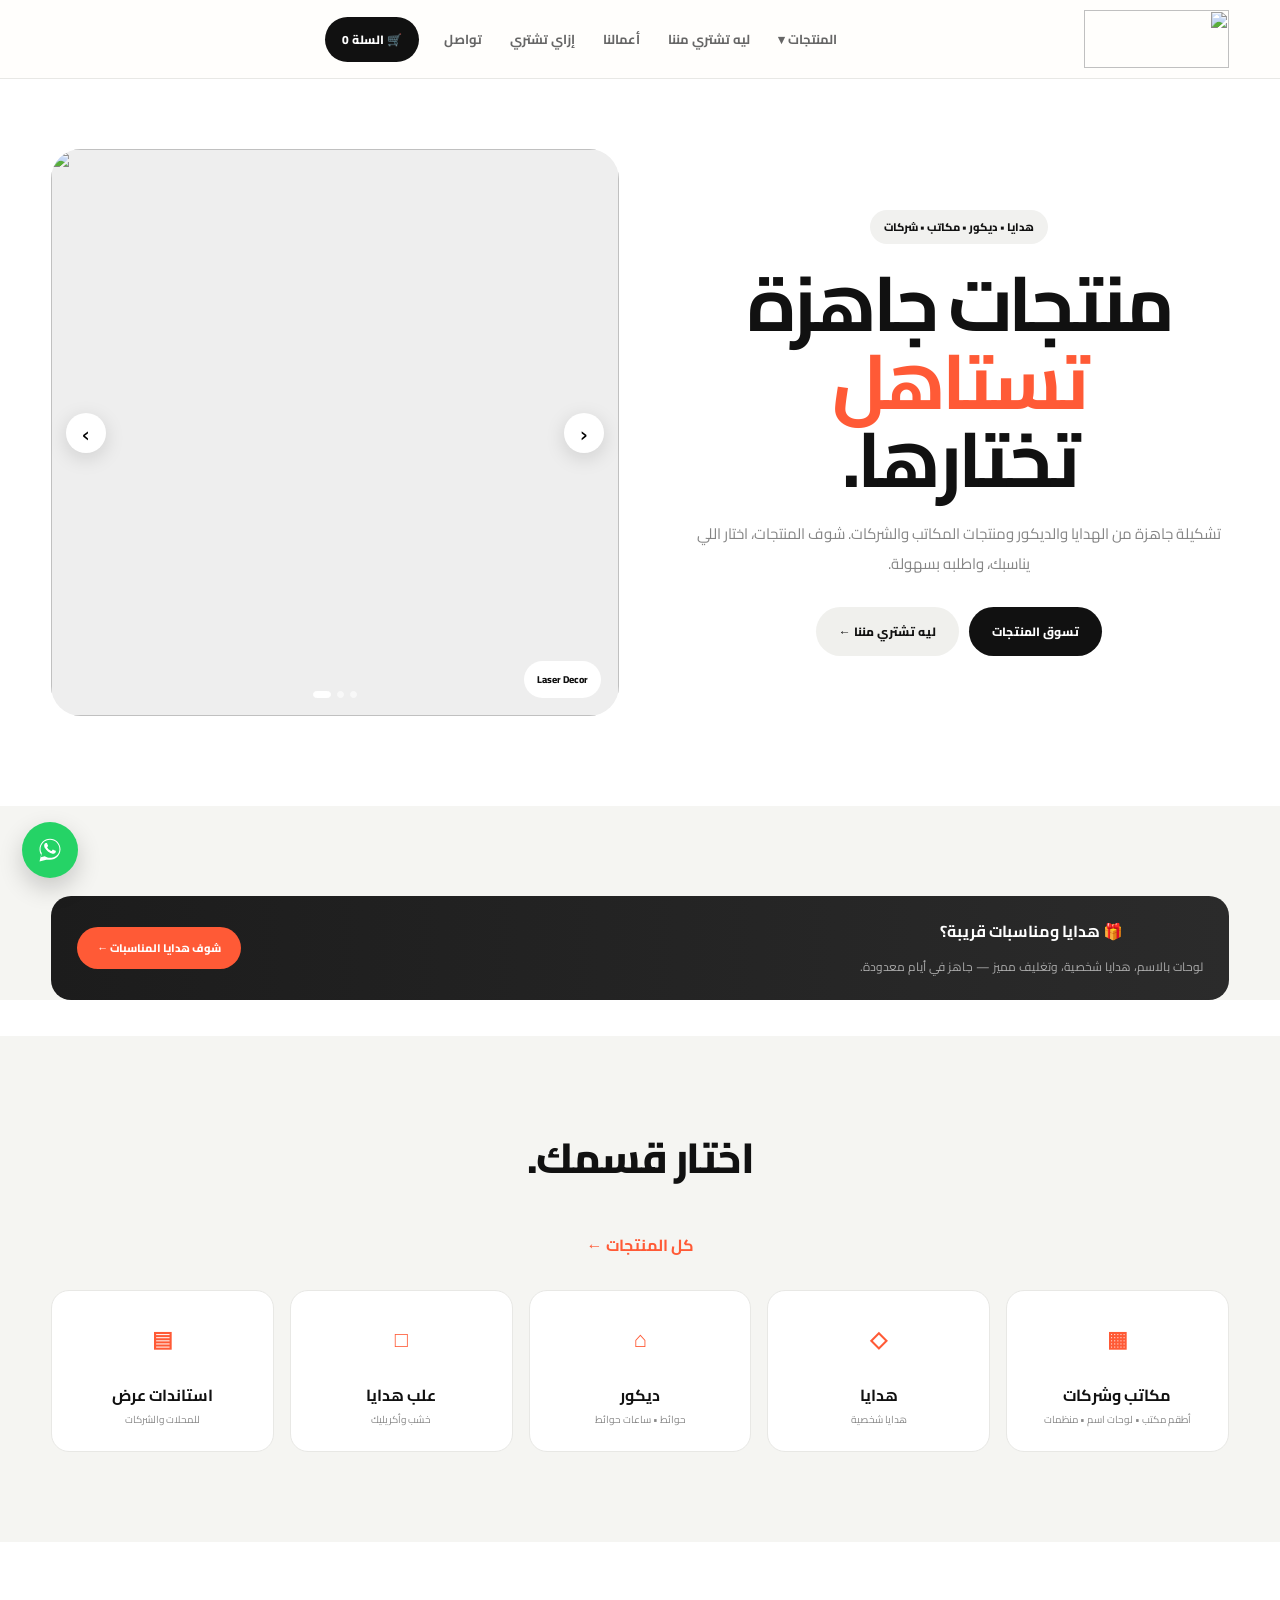
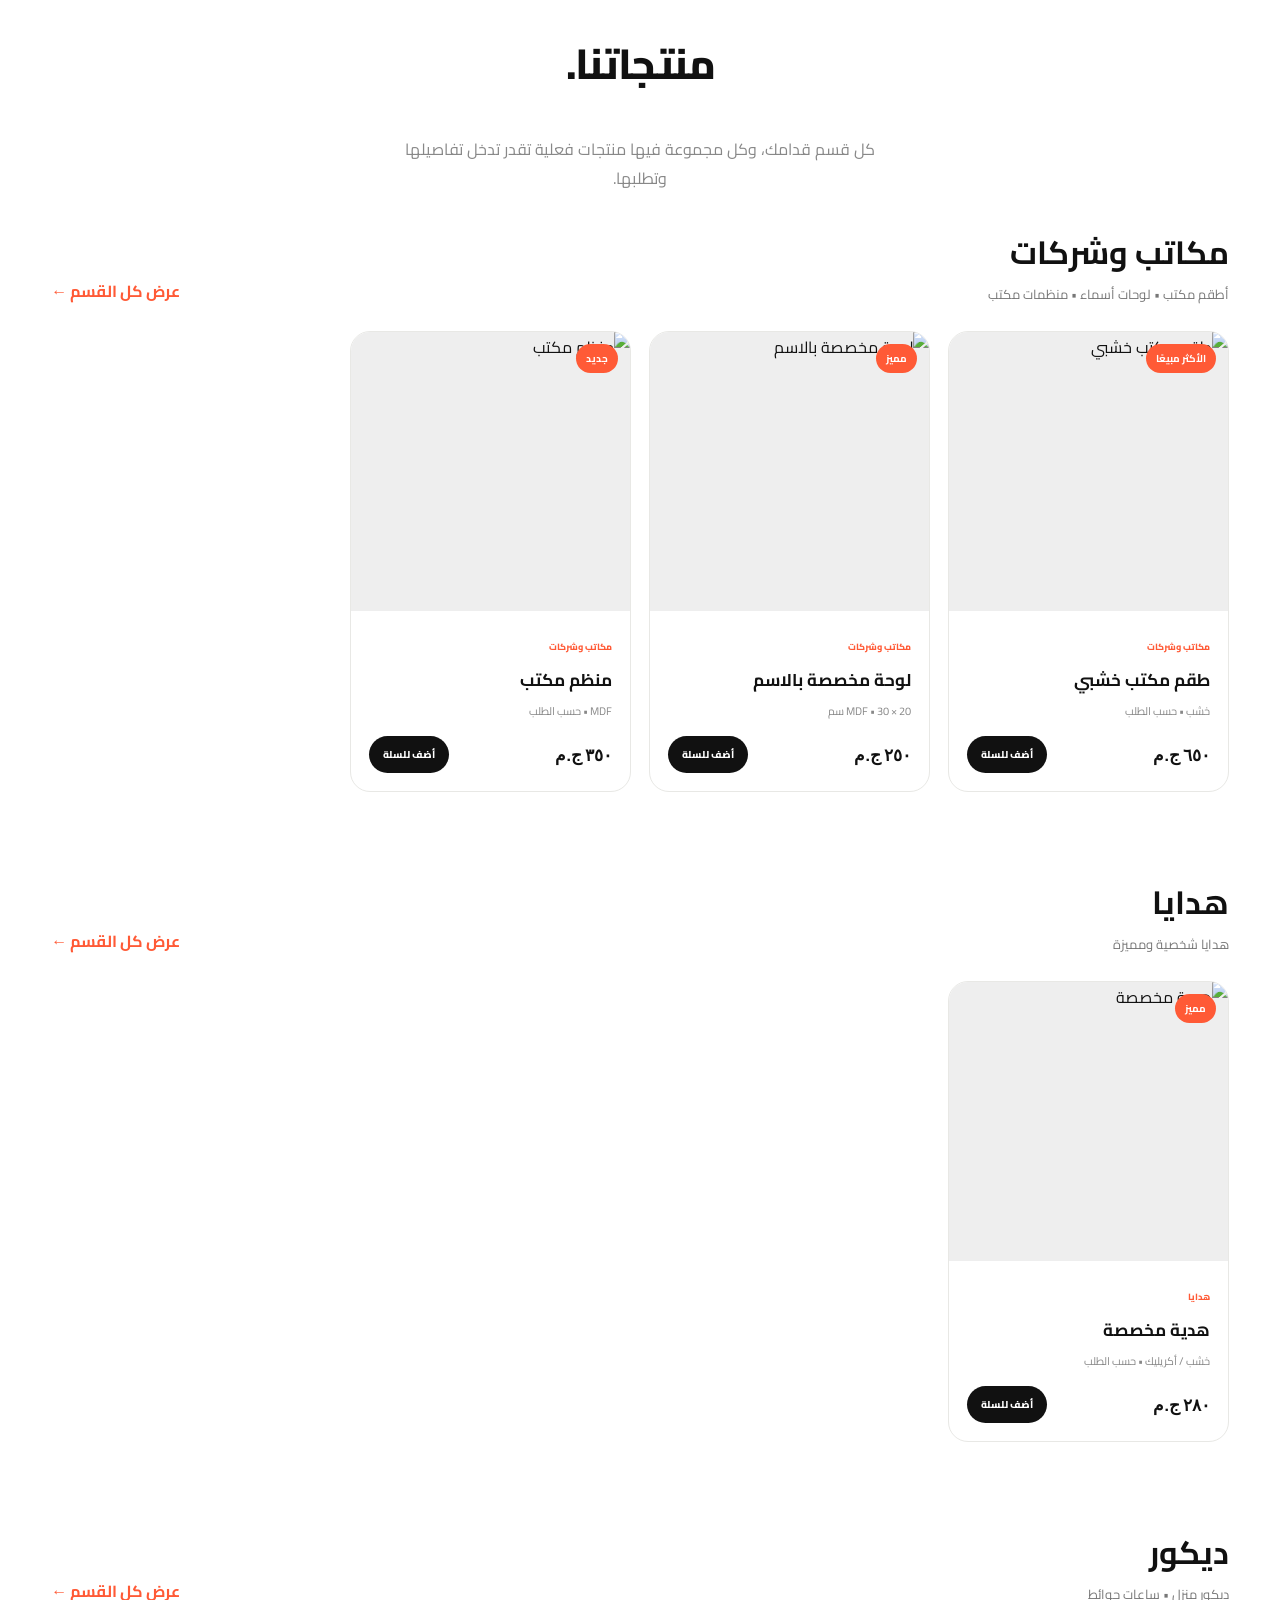
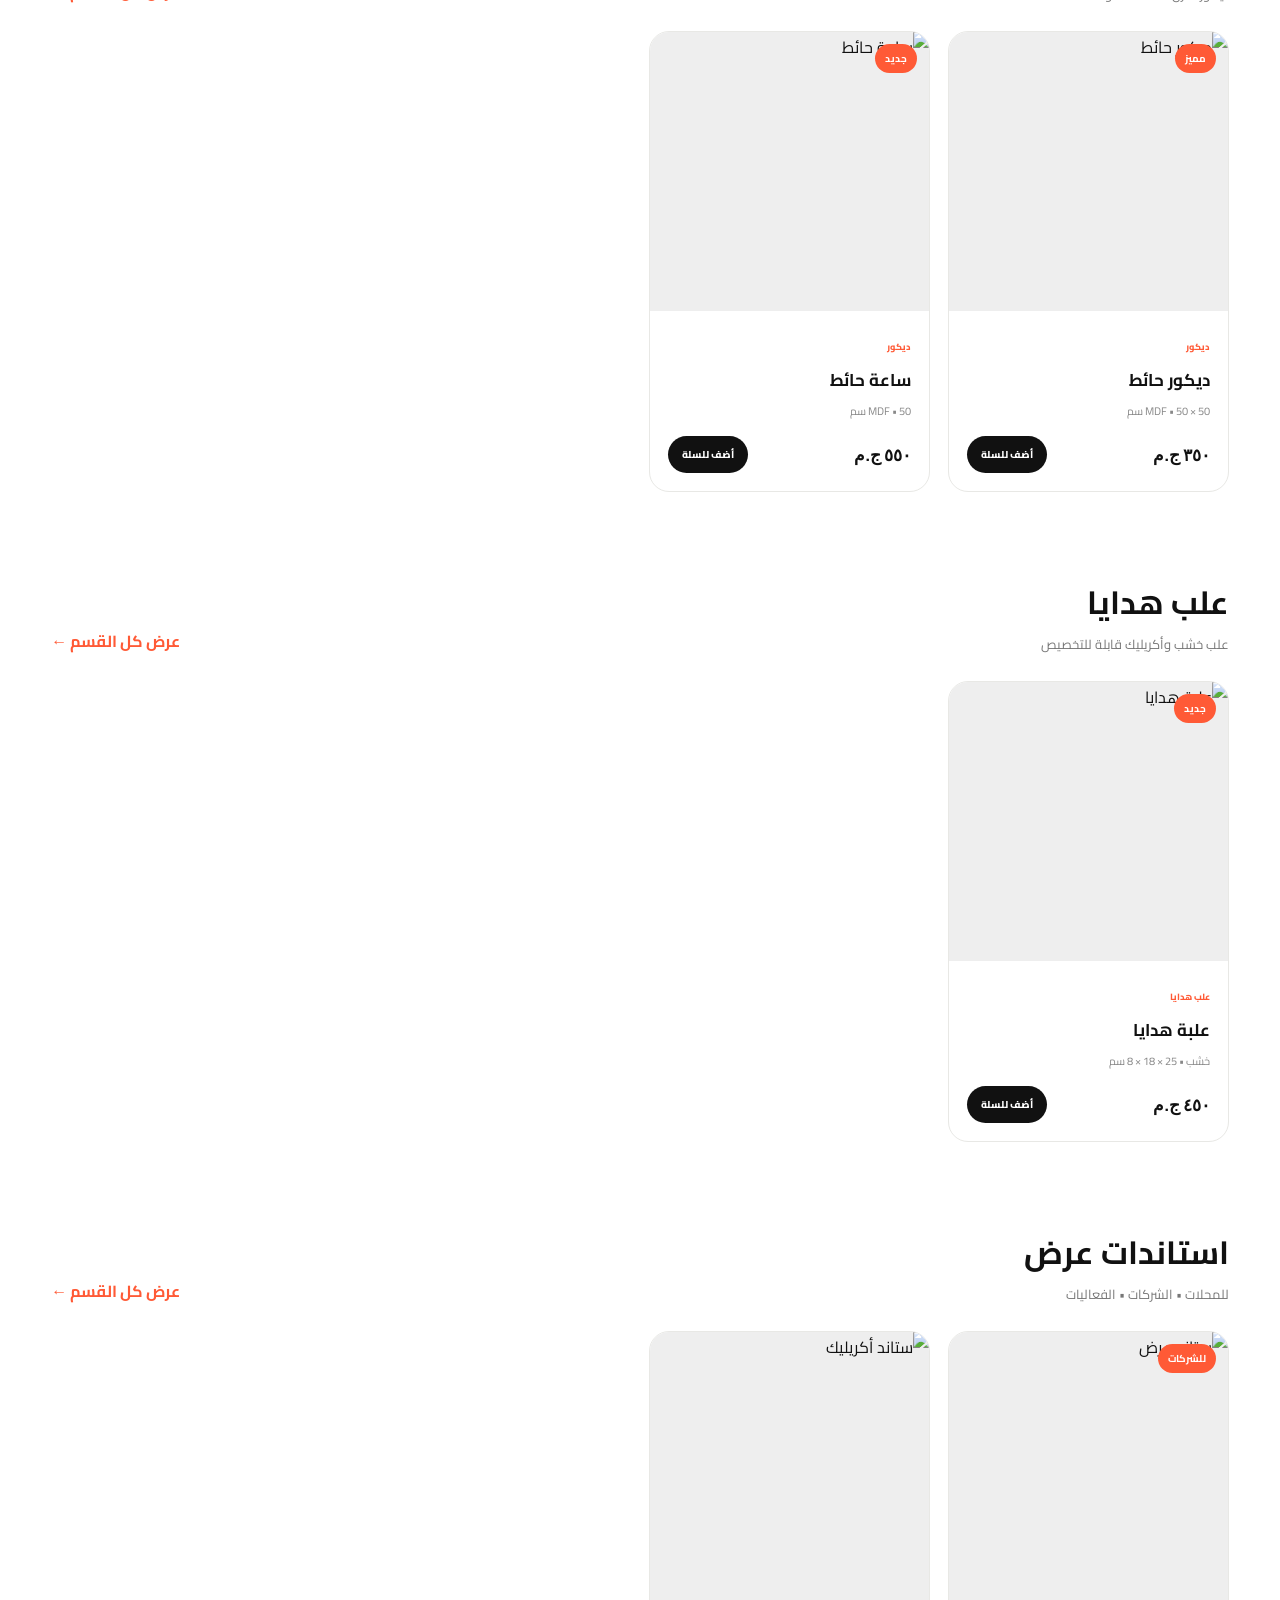
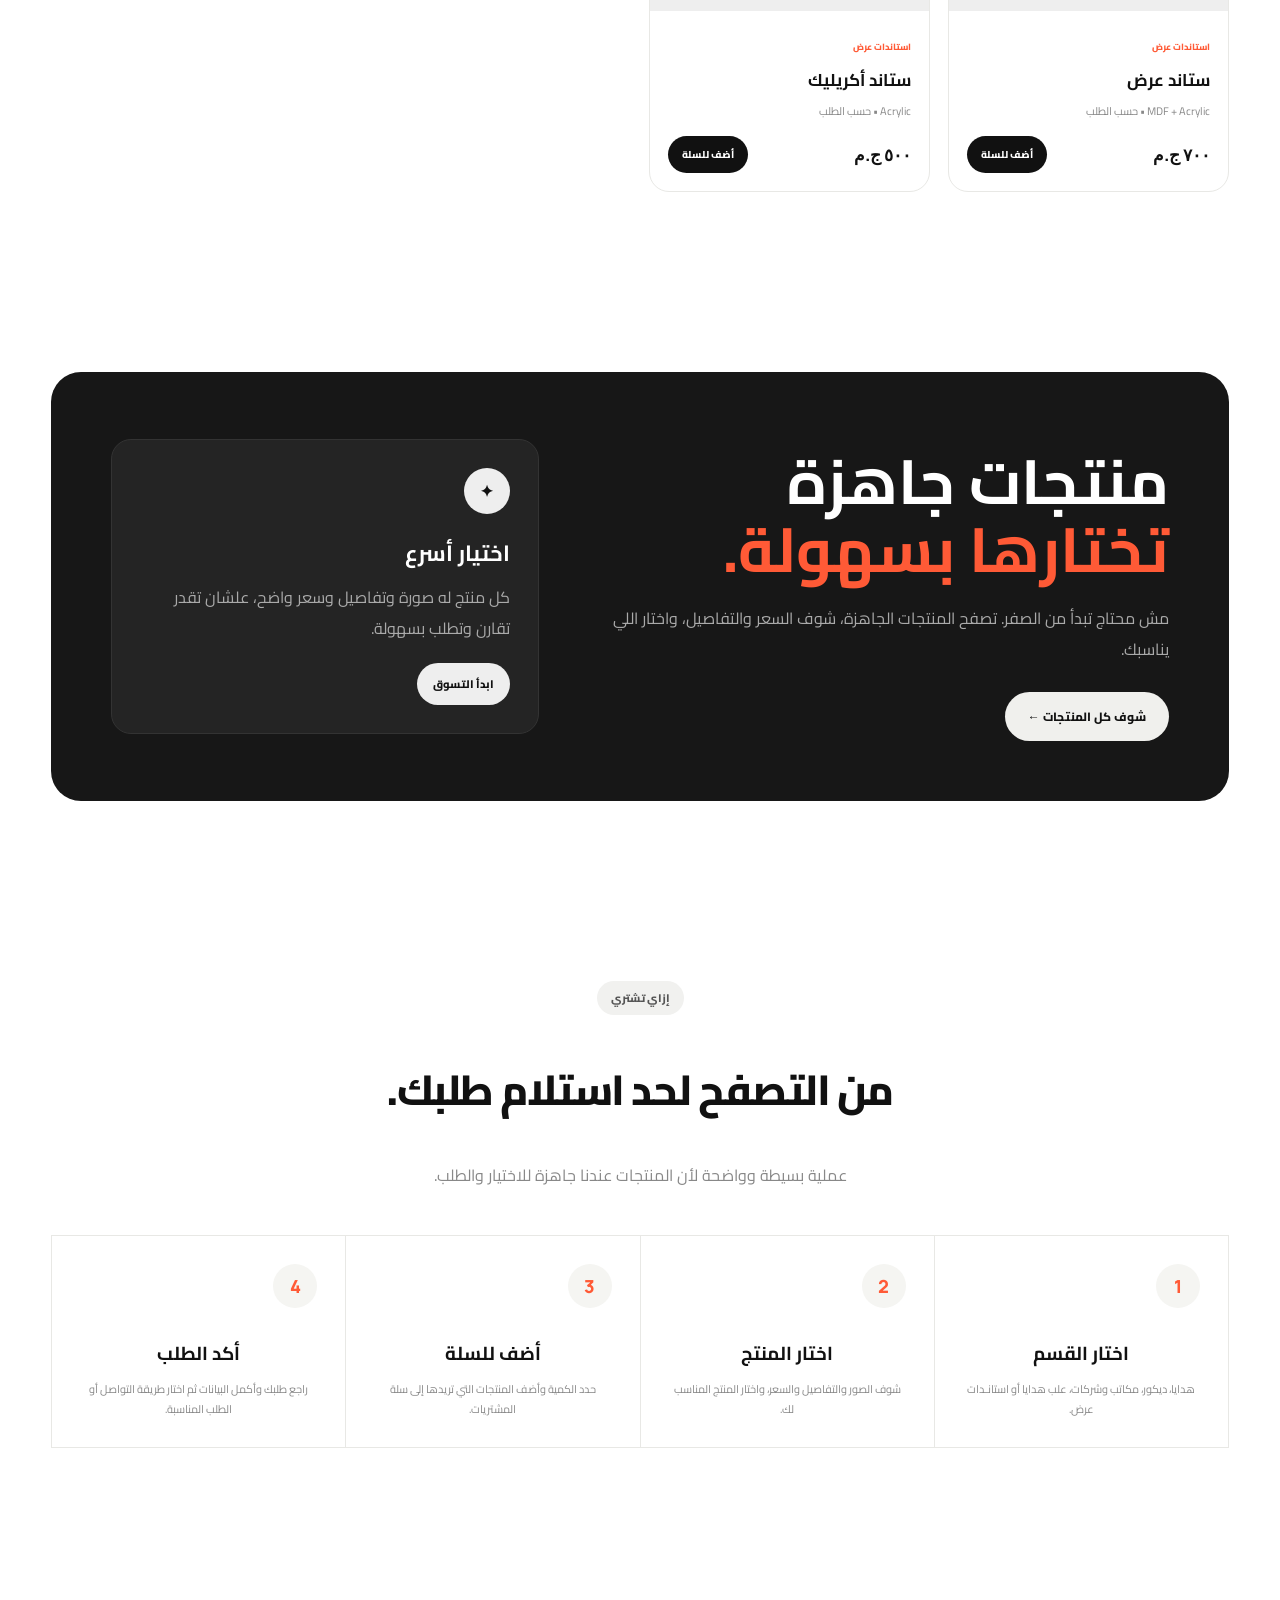
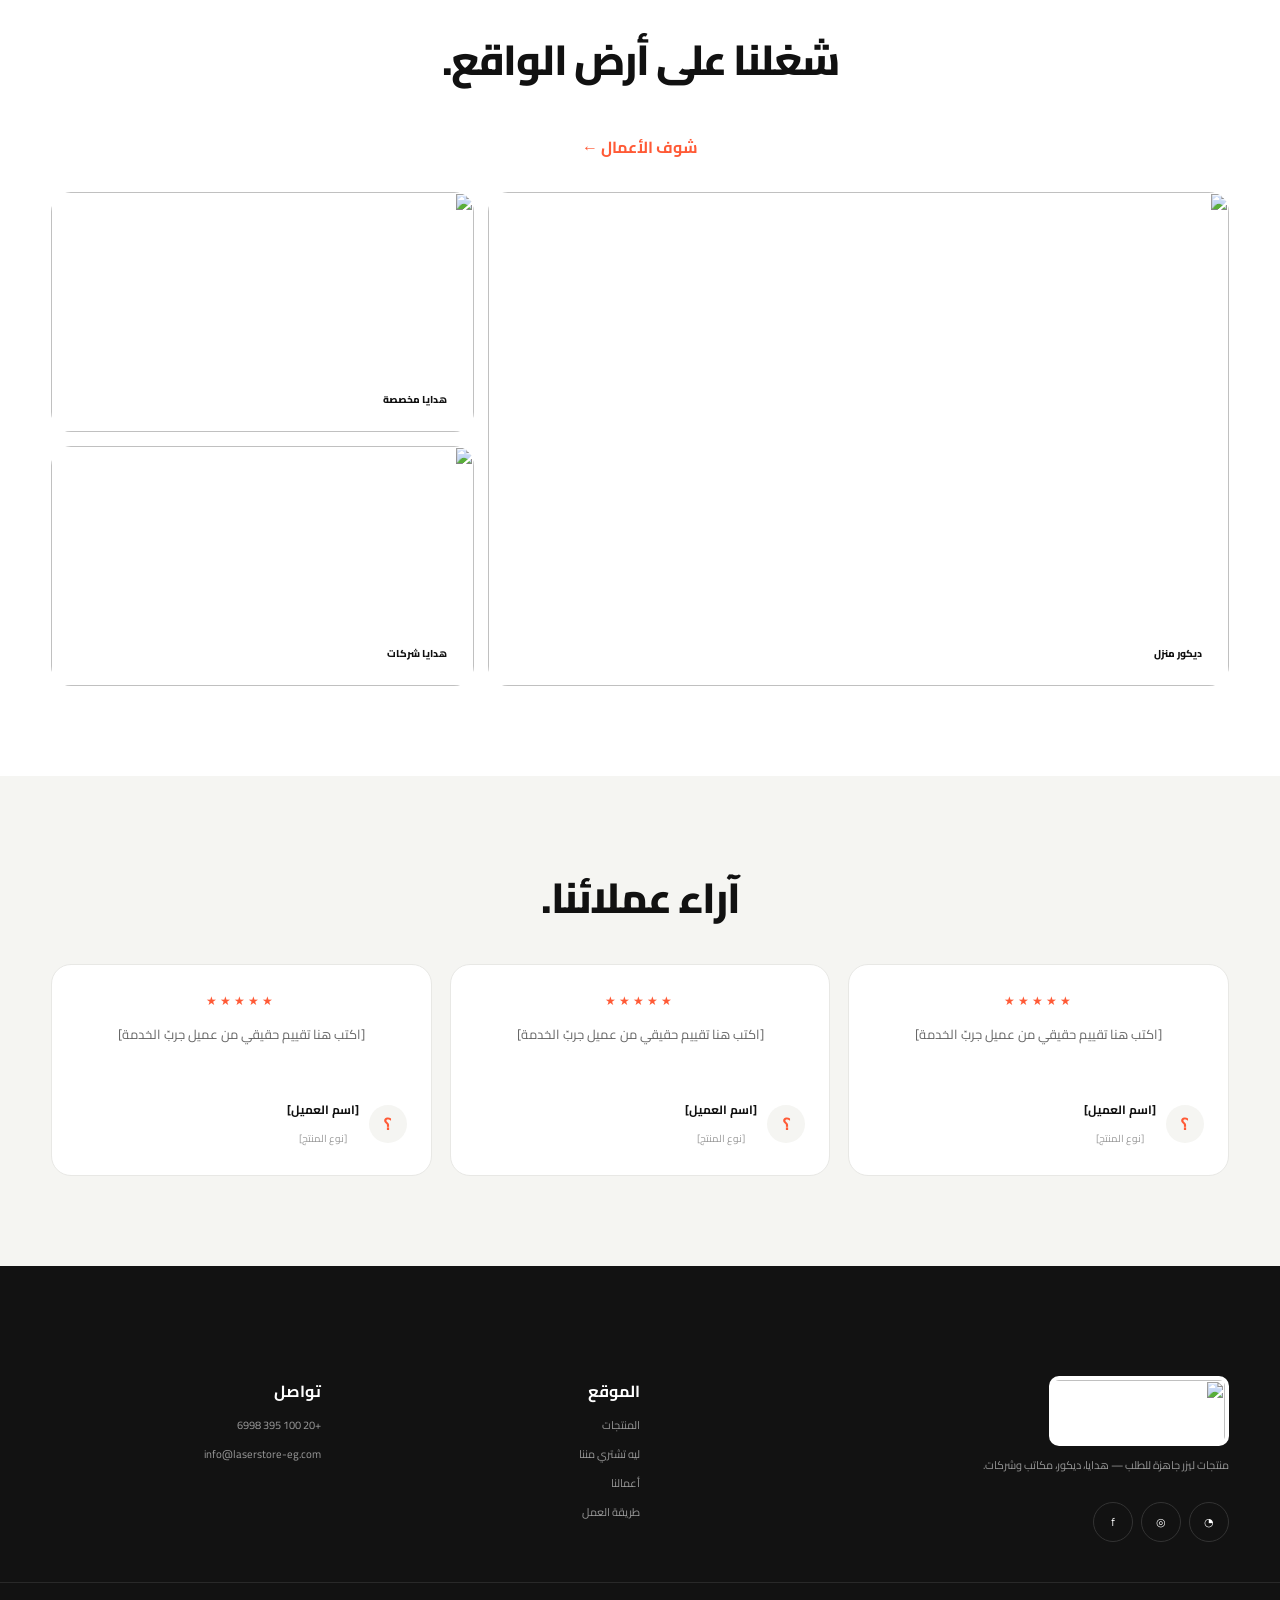
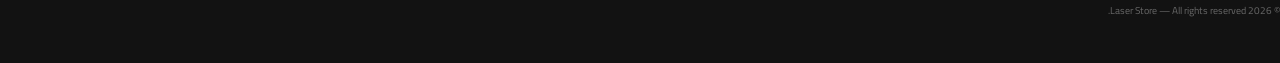
==== commit 71cf774b: "Add files via upload" ====
--- a/index.html
+++ b/index.html
@@ -1,11 +1,11 @@
-<!doctype html><html lang="ar" dir="rtl"><head><meta charset="utf-8"><meta name="viewport" content="width=device-width,initial-scale=1"><title>LASER.STORE — منتجات جاهزة لكل مناسبة</title><link rel="preconnect" href="https://fonts.googleapis.com"><link rel="preconnect" href="https://fonts.gstatic.com" crossorigin><link href="https://fonts.googleapis.com/css2?family=Cairo:wght@400;500;600;700;800&family=Manrope:wght@600;700;800&display=swap" rel="stylesheet"><link rel="stylesheet" href="css/style.css"></head><body><header class="header"><div class="container nav"><a href="index.html"><img class="web-logo" src="assets/logo-web.png"></a><nav class="menu"><div class="has-mega"><a href="products.html">المنتجات ▾</a><div class="mega-menu"><div class="container mega-inner">
+<!doctype html><html lang="ar" dir="rtl"><head><meta charset="utf-8"><meta name="viewport" content="width=device-width,initial-scale=1"><meta name="description" content="Laser Store — منتجات ليزر جاهزة للطلب: هدايا شخصية، ديكور منزل، أطقم مكاتب وشركات، وتصميم مخصص حسب الطلب في مصر."><link rel="icon" href="data:image/svg+xml,%3Csvg xmlns='http://www.w3.org/2000/svg' viewBox='0 0 100 100'%3E%3Crect width='100' height='100' rx='22' fill='%23ff513b'/%3E%3Ctext x='50' y='70' font-size='58' text-anchor='middle' fill='white' font-family='Arial,sans-serif' font-weight='bold'%3EL%3C/text%3E%3C/svg%3E"><title>LASER.STORE — منتجات جاهزة لكل مناسبة</title><link rel="preconnect" href="https://fonts.googleapis.com"><link rel="preconnect" href="https://fonts.gstatic.com" crossorigin><link href="https://fonts.googleapis.com/css2?family=Cairo:wght@400;500;600;700;800&family=Manrope:wght@600;700;800&display=swap" rel="stylesheet"><link rel="stylesheet" href="css/style.css"></head><body><header class="header"><div class="container nav"><a href="index.html"><img class="web-logo" src="assets/logo-web.png"></a><nav class="menu"><div class="has-mega"><a href="products.html">المنتجات ▾</a><div class="mega-menu"><div class="container mega-inner">
 <div class="mega-col"><h4>مكاتب وشركات</h4><a href="products.html?category=office&sub=desk">أطقم مكتب</a><a href="products.html?category=office&sub=name">لوحات مخصصة بالاسم</a><a href="products.html?category=office&sub=organizer">منظمات مكتب</a></div>
 <div class="mega-col"><h4>هدايا</h4><a href="products.html?category=gifts">هدايا شخصية</a></div>
 <div class="mega-col"><h4>ديكور</h4><a href="products.html?category=decor&sub=wall">ديكور منزل</a><a href="products.html?category=decor&sub=clock">ساعات حوائط</a></div>
 <div class="mega-col"><h4>علب هدايا</h4><a href="products.html?category=boxes">كل علب الهدايا</a></div>
 <div class="mega-col"><h4>استاندات عرض</h4><a href="products.html?category=stands&sub=display">استاندات عرض</a><a href="products.html?category=stands&sub=acrylic">استاندات أكريليك</a></div>
 </div></div></div><a href="custom.html">ليه تشتري مننا</a><a href="work.html">أعمالنا</a><a href="#process">إزاي تشتري</a><a href="contact.html">تواصل</a></nav><a class="cart-btn" href="cart.html">🛒 السلة <span id="cartCount">0</span></a></div></header>
-<section class="hero"><div class="container hero-grid"><div class="hero-media"><div class="hero-slider"><div class="slide active"><img src="https://images.unsplash.com/photo-1513519245088-0e12902e5a38?auto=format&fit=crop&w=1400&q=85"><span>Laser Decor</span></div><div class="slide"><img src="https://images.unsplash.com/photo-1602173574767-37ac01994b2a?auto=format&fit=crop&w=1400&q=85"><span>Ready Gifts</span></div><div class="slide"><img src="https://images.unsplash.com/photo-1598301257982-0cf014dabbcd?auto=format&fit=crop&w=1400&q=85"><span>Office & Corporate</span></div><div class="slide"><video src="assets/media/laser-cutting.mp4" autoplay muted loop playsinline></video><span>الماكينة شغالة 🔥</span></div><button class="slider-btn slider-prev" onclick="moveSlide(-1)">‹</button><button class="slider-btn slider-next" onclick="moveSlide(1)">›</button><div class="slider-dots"><button class="dot active" onclick="goSlide(0)"></button><button class="dot" onclick="goSlide(1)"></button><button class="dot" onclick="goSlide(2)"></button><button class="dot" onclick="goSlide(3)"></button></div></div></div><div class="hero-copy"><span class="eyebrow">هدايا • ديكور • مكاتب • شركات</span><h1>منتجات جاهزة<br><span>تستاهل</span><br>تختارها.</h1><p class="hero-text">تشكيلة جاهزة من الهدايا والديكور ومنتجات المكاتب والشركات. شوف المنتجات، اختار اللي يناسبك، واطلبه بسهولة.</p><div class="buttons"><a class="btn primary" href="products.html">تسوق المنتجات</a><a class="btn light" href="custom.html">ليه تشتري مننا ←</a></div></div></div></section>
+<section class="hero"><div class="container hero-grid"><div class="hero-media"><div class="hero-slider"><div class="slide active"><img src="https://images.unsplash.com/photo-1513519245088-0e12902e5a38?auto=format&fit=crop&w=1400&q=85"><span>Laser Decor</span></div><div class="slide"><img src="https://images.unsplash.com/photo-1602173574767-37ac01994b2a?auto=format&fit=crop&w=1400&q=85"><span>Ready Gifts</span></div><div class="slide"><img src="https://images.unsplash.com/photo-1598301257982-0cf014dabbcd?auto=format&fit=crop&w=1400&q=85"><span>Office & Corporate</span></div><button class="slider-btn slider-prev" onclick="moveSlide(-1)">‹</button><button class="slider-btn slider-next" onclick="moveSlide(1)">›</button><div class="slider-dots"><button class="dot active" onclick="goSlide(0)"></button><button class="dot" onclick="goSlide(1)"></button><button class="dot" onclick="goSlide(2)"></button></div></div></div><div class="hero-copy"><span class="eyebrow">هدايا • ديكور • مكاتب • شركات</span><h1>منتجات جاهزة<br><span>تستاهل</span><br>تختارها.</h1><p class="hero-text">تشكيلة جاهزة من الهدايا والديكور ومنتجات المكاتب والشركات. شوف المنتجات، اختار اللي يناسبك، واطلبه بسهولة.</p><div class="buttons"><a class="btn primary" href="products.html">تسوق المنتجات</a><a class="btn light" href="custom.html">ليه تشتري مننا ←</a></div></div></div></section>
 <section class="section soft" style="padding-bottom:0"><div class="container"><div class="occasion-banner"><div class="txt"><b>🎁 هدايا ومناسبات قريبة؟</b><span>لوحات بالاسم، هدايا شخصية، وتغليف مميز — جاهز في أيام معدودة.</span></div><a href="products.html?category=gifts">شوف هدايا المناسبات ←</a></div></div></section>
 <section id="products" class="section soft"><div class="container"><div class="section-head"><div><small></small><h2 class="section-title">اختار قسمك.</h2></div><a href="products.html">كل المنتجات ←</a></div><div class="category-cards"><a href="products.html?category=office"><b>▦</b><strong>مكاتب وشركات</strong><small>أطقم مكتب • لوحات اسم • منظمات</small></a><a href="products.html?category=gifts"><b>◇</b><strong>هدايا</strong><small>هدايا شخصية</small></a><a href="products.html?category=decor"><b>⌂</b><strong>ديكور</strong><small>حوائط • ساعات حوائط</small></a><a href="products.html?category=boxes"><b>□</b><strong>علب هدايا</strong><small>خشب وأكريليك</small></a><a href="products.html?category=stands"><b>▤</b><strong>استاندات عرض</strong><small>للمحلات والشركات</small></a></div></div></section>
 <section class="section"><div class="container"><div class="section-head"><h2 class="section-title">منتجاتنا.</h2><p class="section-desc">كل قسم قدامك، وكل مجموعة فيها منتجات فعلية تقدر تدخل تفاصيلها وتطلبها.</p></div><div class="category-sections" id="homeCategories"></div></div></section>
